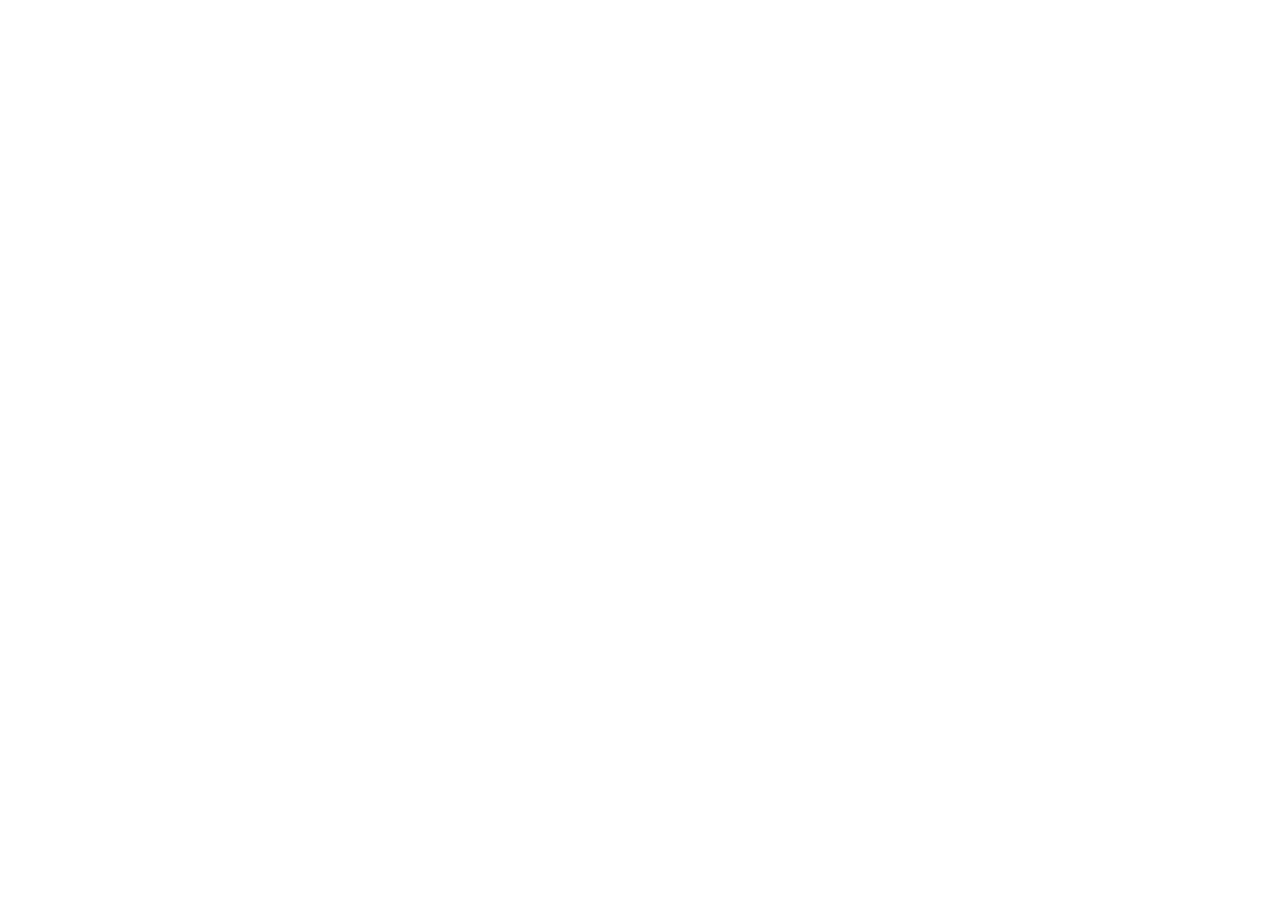
==== index.html @ 7e869ba5 "首次提交：上传我的网站项目" ====
<!doctype html>
<html lang="en">
  <head>
    <meta charset="UTF-8" />
    <link rel="icon" type="image/svg+xml" href="./favicon.svg" />
    <meta name="viewport" content="width=device-width, initial-scale=1.0" />
    <title>My Trae Project</title>
    <script type="module" crossorigin src="./assets/index-DjkQp7Vs.js"></script>
    <link rel="stylesheet" crossorigin href="./assets/index-C5oI1z8S.css">
  </head>
  <body>
    <div id="root"></div>
  
          <script>
            (function() {
              'use strict';
              
              if (window.TraeBadgePlugin) return;
              
              const css = `
.trae-badge {
  display: inline-flex;
  align-items: center;
  justify-content: center;
  font-family: -apple-system, BlinkMacSystemFont, 'Segoe UI', Roboto, Oxygen, Ubuntu, Cantarell, sans-serif;
  font-weight: 500;
  transition: all 0.2s ease;
  cursor: pointer;
  box-sizing: border-box;
  border-radius: 6px;
  position: fixed;
  padding: 8px 8px 8px 10px;
  height: 28px;
  width: 130px;
  z-index: 9999;
}

.trae-badge:hover.trae-badge--light {
  background-color: #EDEFF2;
}

.trae-badge:hover.trae-badge--dark {
  background-color: #2A2D31;
}

.trae-badge-content {
  display: flex;
  align-items: center;
  justify-content: center;
  gap: 4px;
}

.trae-badge-logo {
  flex-shrink: 0;
}

.trae-badge-share {
  flex-shrink: 0;
  color: rgba(78, 82, 87, 1);
}

.trae-badge:hover.trae-badge--light .trae-badge-share {
  color: rgba(38, 41, 44, 1);
}

.trae-badge:hover.trae-badge--dark .trae-badge-share {
  color: #D1D3DB;
}

.trae-badge-cancel {
  position: absolute;
  top: -8px;
  right: -8px;
  width: 16px;
  height: 16px;
  cursor: pointer;
  opacity: 0;
  visibility: hidden;
  z-index: 10001;
  display: flex;
  align-items: center;
  justify-content: center;
  color: #000000;
}

.trae-badge:hover .trae-badge-cancel {
  opacity: 1 !important;
  visibility: visible !important;
}

/* 在移动端设备上始终显示取消按�?*/
@media (hover: none) and (pointer: coarse) {
  .trae-badge-cancel {
    opacity: 1 !important;
    visibility: visible !important;
  }
}

.trae-badge--light {
  background-color: rgba(255, 255, 255, 1);
  color: #ffffff;
  box-shadow: 0px 0px 0.5px 0px rgba(0, 0, 0, 0.12), 0px 1px 3px 0px rgba(0, 0, 0, 0.08), 0px 4px 8px 0px rgba(0, 0, 0, 0.12);
}

.trae-badge--dark {
  background-color: #000000;
  color: #ffffff;
  box-shadow: 0px 0px 0.5px 0px rgba(0, 0, 0, 0.12), 0px 1px 3px 0px rgba(0, 0, 0, 0.08), 0px 4px 8px 0px rgba(0, 0, 0, 0.12);
}

.trae-badge--bottom-right { bottom: 20px; right: 20px; }
.trae-badge--bottom-left { bottom: 20px; left: 20px; }
.trae-badge--top-right { top: 20px; right: 20px; }
.trae-badge--top-left { top: 20px; left: 20px; }
`;
              const logos = {"light":"<svg width=\"92\" height=\"12\" viewBox=\"0 0 92 12\" fill=\"none\" xmlns=\"http://www.w3.org/2000/svg\">\n<g clip-path=\"url(#clip0_5805_55291)\">\n<g clip-path=\"url(#clip1_5805_55291)\">\n<path d=\"M15.1579 11.2121H2.6478V9.12821H0.562988V0.787872H15.1579V11.2121ZM2.6478 9.12821H13.073V2.87269H2.6478V9.12821ZM7.86092 5.96865L6.38672 7.44275L4.91261 5.96865L6.38672 4.49445L7.86092 5.96865ZM12.0306 5.96775L10.5564 7.44185L9.08233 5.96775L10.5564 4.49355L12.0306 5.96775Z\" fill=\"white\"/>\n</g>\n<g clip-path=\"url(#clip2_5805_55291)\">\n<path d=\"M28.0793 3.37087H25.142V10.6863H23.143V3.37087H20.2048V1.5047H28.0793V3.37087ZM55.4369 3.36808H50.3789V8.81641H55.4369V10.6835H48.3789V1.50092H55.4369V3.36808ZM34.1761 1.50092C36.4528 1.50092 37.1355 2.26109 37.1355 4.43355C37.1355 6.00363 36.6872 6.72417 35.4243 7.14483L37.1466 10.6817H34.9474L33.3569 7.38095H31.2204L31.2222 10.6817V10.6826H29.2583V1.50092H34.1761ZM47.4897 10.6826H45.3993L44.5662 8.50363H40.8449L40.0819 10.6826H37.9048L41.4232 1.5047H44.081L47.4897 10.6826ZM55.436 6.119L53.8697 7.59311L52.3955 6.119L53.8697 4.6448L55.436 6.119ZM41.4547 6.86439H44.0173L42.8578 3.54429H42.5985L41.4547 6.86439ZM31.2222 5.60883H33.8948V5.60793C34.5636 5.60793 35.07 5.38284 35.0701 4.79156V4.14581C35.0701 3.55449 34.5636 3.32934 33.8948 3.32934H31.2222V5.60883Z\" fill=\"white\"/>\n</g>\n</g>\n<path d=\"M65.0407 4.17188C65.0009 3.79972 64.8333 3.50994 64.5379 3.30256C64.2453 3.09517 63.8646 2.99148 63.3958 2.99148C63.0663 2.99148 62.7836 3.04119 62.5478 3.14062C62.312 3.24006 62.1316 3.375 62.0066 3.54545C61.8816 3.71591 61.8177 3.91051 61.8149 4.12926C61.8149 4.31108 61.856 4.46875 61.9384 4.60227C62.0237 4.7358 62.1387 4.84943 62.2836 4.94318C62.4285 5.03409 62.589 5.1108 62.7651 5.1733C62.9413 5.2358 63.1188 5.28835 63.2978 5.33097L64.116 5.53551C64.4455 5.61222 64.7623 5.71591 65.0663 5.84659C65.3731 5.97727 65.6472 6.14205 65.8887 6.34091C66.133 6.53977 66.3262 6.77983 66.4683 7.06108C66.6103 7.34233 66.6813 7.67187 66.6813 8.04972C66.6813 8.56108 66.5506 9.01136 66.2893 9.40057C66.0279 9.78693 65.6501 10.0895 65.1558 10.3082C64.6643 10.5241 64.0691 10.6321 63.3703 10.6321C62.6913 10.6321 62.1018 10.527 61.6018 10.3168C61.1046 10.1065 60.7154 9.79972 60.4342 9.39631C60.1558 8.9929 60.0052 8.50142 59.9825 7.92188H61.5379C61.5606 8.22585 61.6543 8.47869 61.8191 8.6804C61.9839 8.8821 62.1984 9.03267 62.4626 9.1321C62.7296 9.23153 63.0279 9.28125 63.3575 9.28125C63.7012 9.28125 64.0024 9.23011 64.2609 9.12784C64.5222 9.02273 64.7268 8.87784 64.8745 8.69318C65.0222 8.50568 65.0975 8.28693 65.1004 8.03693C65.0975 7.80966 65.0308 7.62216 64.9001 7.47443C64.7694 7.32386 64.5862 7.19886 64.3504 7.09943C64.1174 6.99716 63.8447 6.90625 63.5322 6.8267L62.5393 6.57102C61.8205 6.38636 61.2524 6.10653 60.8347 5.73153C60.42 5.35369 60.2126 4.85227 60.2126 4.22727C60.2126 3.71307 60.3518 3.26278 60.6302 2.87642C60.9114 2.49006 61.2935 2.19034 61.7765 1.97727C62.2595 1.76136 62.8063 1.65341 63.4171 1.65341C64.0364 1.65341 64.5791 1.76136 65.045 1.97727C65.5137 2.19034 65.8816 2.48722 66.1487 2.8679C66.4157 3.24574 66.5535 3.6804 66.562 4.17188H65.0407ZM75.8891 6.13636C75.8891 7.0767 75.7129 7.8821 75.3607 8.55256C75.0112 9.22017 74.534 9.73153 73.9288 10.0866C73.3266 10.4418 72.6433 10.6193 71.8791 10.6193C71.1149 10.6193 70.4303 10.4418 69.8252 10.0866C69.2229 9.72869 68.7456 9.21591 68.3933 8.5483C68.0439 7.87784 67.8692 7.07386 67.8692 6.13636C67.8692 5.19602 68.0439 4.39205 68.3933 3.72443C68.7456 3.05398 69.2229 2.54119 69.8252 2.18608C70.4303 1.83097 71.1149 1.65341 71.8791 1.65341C72.6433 1.65341 73.3266 1.83097 73.9288 2.18608C74.534 2.54119 75.0112 3.05398 75.3607 3.72443C75.7129 4.39205 75.8891 5.19602 75.8891 6.13636ZM74.2996 6.13636C74.2996 5.47443 74.1959 4.91619 73.9885 4.46165C73.784 4.00426 73.4999 3.65909 73.1362 3.42614C72.7726 3.19034 72.3536 3.07244 71.8791 3.07244C71.4047 3.07244 70.9857 3.19034 70.622 3.42614C70.2584 3.65909 69.9729 4.00426 69.7655 4.46165C69.5609 4.91619 69.4587 5.47443 69.4587 6.13636C69.4587 6.7983 69.5609 7.35795 69.7655 7.81534C69.9729 8.26989 70.2584 8.61506 70.622 8.85085C70.9857 9.08381 71.4047 9.20028 71.8791 9.20028C72.3536 9.20028 72.7726 9.08381 73.1362 8.85085C73.4999 8.61506 73.784 8.26989 73.9885 7.81534C74.1959 7.35795 74.2996 6.7983 74.2996 6.13636ZM77.3837 10.5V1.77273H78.9647V9.17472H82.8085V10.5H77.3837ZM91.6391 6.13636C91.6391 7.0767 91.4629 7.8821 91.1107 8.55256C90.7612 9.22017 90.284 9.73153 89.6788 10.0866C89.0766 10.4418 88.3933 10.6193 87.6291 10.6193C86.8649 10.6193 86.1803 10.4418 85.5752 10.0866C84.9729 9.72869 84.4956 9.21591 84.1433 8.5483C83.7939 7.87784 83.6192 7.07386 83.6192 6.13636C83.6192 5.19602 83.7939 4.39205 84.1433 3.72443C84.4956 3.05398 84.9729 2.54119 85.5752 2.18608C86.1803 1.83097 86.8649 1.65341 87.6291 1.65341C88.3933 1.65341 89.0766 1.83097 89.6788 2.18608C90.284 2.54119 90.7612 3.05398 91.1107 3.72443C91.4629 4.39205 91.6391 5.19602 91.6391 6.13636ZM90.0496 6.13636C90.0496 5.47443 89.9459 4.91619 89.7385 4.46165C89.534 4.00426 89.2499 3.65909 88.8862 3.42614C88.5226 3.19034 88.1036 3.07244 87.6291 3.07244C87.1547 3.07244 86.7357 3.19034 86.372 3.42614C86.0084 3.65909 85.7229 4.00426 85.5155 4.46165C85.3109 4.91619 85.2087 5.47443 85.2087 6.13636C85.2087 6.7983 85.3109 7.35795 85.5155 7.81534C85.7229 8.26989 86.0084 8.61506 86.372 8.85085C86.7357 9.08381 87.1547 9.20028 87.6291 9.20028C88.1036 9.20028 88.5226 9.08381 88.8862 8.85085C89.2499 8.61506 89.534 8.26989 89.7385 7.81534C89.9459 7.35795 90.0496 6.7983 90.0496 6.13636Z\" fill=\"#32F08C\"/>\n<defs>\n<clipPath id=\"clip0_5805_55291\">\n<rect width=\"54.874\" height=\"10.4242\" fill=\"white\" transform=\"translate(0.562988 0.787872)\"/>\n</clipPath>\n<clipPath id=\"clip1_5805_55291\">\n<rect width=\"14.5949\" height=\"10.4242\" fill=\"white\" transform=\"translate(0.562988 0.787872)\"/>\n</clipPath>\n<clipPath id=\"clip2_5805_55291\">\n<rect width=\"35.2321\" height=\"9.18536\" fill=\"white\" transform=\"translate(20.2048 1.50092)\"/>\n</clipPath>\n</defs>\n</svg>","dark":"<svg width=\"92\" height=\"12\" viewBox=\"0 0 92 12\" fill=\"none\" xmlns=\"http://www.w3.org/2000/svg\">\n<g clip-path=\"url(#clip0_5805_55291)\">\n<g clip-path=\"url(#clip1_5805_55291)\">\n<path d=\"M15.1579 11.2121H2.6478V9.12821H0.562988V0.787872H15.1579V11.2121ZM2.6478 9.12821H13.073V2.87269H2.6478V9.12821ZM7.86092 5.96865L6.38672 7.44275L4.91261 5.96865L6.38672 4.49445L7.86092 5.96865ZM12.0306 5.96775L10.5564 7.44185L9.08233 5.96775L10.5564 4.49355L12.0306 5.96775Z\" fill=\"black\"/>\n</g>\n<g clip-path=\"url(#clip2_5805_55291)\">\n<path d=\"M28.0793 3.37088H25.142V10.6863H23.143V3.37088H20.2048V1.50471H28.0793V3.37088ZM55.4369 3.36808H50.3789V8.81642H55.4369V10.6835H48.3789V1.50092H55.4369V3.36808ZM34.1761 1.50092C36.4528 1.50092 37.1355 2.2611 37.1355 4.43355C37.1355 6.00364 36.6872 6.72418 35.4243 7.14484L37.1466 10.6817H34.9474L33.3569 7.38096H31.2204L31.2222 10.6817V10.6826H29.2583V1.50092H34.1761ZM47.4897 10.6826H45.3993L44.5662 8.50363H40.8449L40.0819 10.6826H37.9048L41.4232 1.50471H44.081L47.4897 10.6826ZM55.436 6.11901L53.8697 7.59312L52.3955 6.11901L53.8697 4.64481L55.436 6.11901ZM41.4547 6.8644H44.0173L42.8578 3.5443H42.5985L41.4547 6.8644ZM31.2222 5.60884H33.8948V5.60794C34.5636 5.60793 35.07 5.38285 35.0701 4.79156V4.14581C35.0701 3.5545 34.5636 3.32935 33.8948 3.32935H31.2222V5.60884Z\" fill=\"black\"/>\n</g>\n</g>\n<path d=\"M65.0407 4.17188C65.0009 3.79972 64.8333 3.50994 64.5379 3.30256C64.2453 3.09517 63.8646 2.99148 63.3958 2.99148C63.0663 2.99148 62.7836 3.04119 62.5478 3.14062C62.312 3.24006 62.1316 3.375 62.0066 3.54545C61.8816 3.71591 61.8177 3.91051 61.8149 4.12926C61.8149 4.31108 61.856 4.46875 61.9384 4.60227C62.0237 4.7358 62.1387 4.84943 62.2836 4.94318C62.4285 5.03409 62.589 5.1108 62.7651 5.1733C62.9413 5.2358 63.1188 5.28835 63.2978 5.33097L64.116 5.53551C64.4455 5.61222 64.7623 5.71591 65.0663 5.84659C65.3731 5.97727 65.6472 6.14205 65.8887 6.34091C66.133 6.53977 66.3262 6.77983 66.4683 7.06108C66.6103 7.34233 66.6813 7.67187 66.6813 8.04972C66.6813 8.56108 66.5506 9.01136 66.2893 9.40057C66.0279 9.78693 65.6501 10.0895 65.1558 10.3082C64.6643 10.5241 64.0691 10.6321 63.3703 10.6321C62.6913 10.6321 62.1018 10.527 61.6018 10.3168C61.1046 10.1065 60.7154 9.79972 60.4342 9.39631C60.1558 8.9929 60.0052 8.50142 59.9825 7.92188H61.5379C61.5606 8.22585 61.6543 8.47869 61.8191 8.6804C61.9839 8.8821 62.1984 9.03267 62.4626 9.1321C62.7296 9.23153 63.0279 9.28125 63.3575 9.28125C63.7012 9.28125 64.0024 9.23011 64.2609 9.12784C64.5222 9.02273 64.7268 8.87784 64.8745 8.69318C65.0222 8.50568 65.0975 8.28693 65.1004 8.03693C65.0975 7.80966 65.0308 7.62216 64.9001 7.47443C64.7694 7.32386 64.5862 7.19886 64.3504 7.09943C64.1174 6.99716 63.8447 6.90625 63.5322 6.8267L62.5393 6.57102C61.8205 6.38636 61.2524 6.10653 60.8347 5.73153C60.42 5.35369 60.2126 4.85227 60.2126 4.22727C60.2126 3.71307 60.3518 3.26278 60.6302 2.87642C60.9114 2.49006 61.2935 2.19034 61.7765 1.97727C62.2595 1.76136 62.8063 1.65341 63.4171 1.65341C64.0364 1.65341 64.5791 1.76136 65.045 1.97727C65.5137 2.19034 65.8816 2.48722 66.1487 2.8679C66.4157 3.24574 66.5535 3.6804 66.562 4.17188H65.0407ZM75.8891 6.13636C75.8891 7.0767 75.7129 7.8821 75.3607 8.55256C75.0112 9.22017 74.534 9.73153 73.9288 10.0866C73.3266 10.4418 72.6433 10.6193 71.8791 10.6193C71.1149 10.6193 70.4303 10.4418 69.8252 10.0866C69.2229 9.72869 68.7456 9.21591 68.3933 8.5483C68.0439 7.87784 67.8692 7.07386 67.8692 6.13636C67.8692 5.19602 68.0439 4.39205 68.3933 3.72443C68.7456 3.05398 69.2229 2.54119 69.8252 2.18608C70.4303 1.83097 71.1149 1.65341 71.8791 1.65341C72.6433 1.65341 73.3266 1.83097 73.9288 2.18608C74.534 2.54119 75.0112 3.05398 75.3607 3.72443C75.7129 4.39205 75.8891 5.19602 75.8891 6.13636ZM74.2996 6.13636C74.2996 5.47443 74.1959 4.91619 73.9885 4.46165C73.784 4.00426 73.4999 3.65909 73.1362 3.42614C72.7726 3.19034 72.3536 3.07244 71.8791 3.07244C71.4047 3.07244 70.9857 3.19034 70.622 3.42614C70.2584 3.65909 69.9729 4.00426 69.7655 4.46165C69.5609 4.91619 69.4587 5.47443 69.4587 6.13636C69.4587 6.7983 69.5609 7.35795 69.7655 7.81534C69.9729 8.26989 70.2584 8.61506 70.622 8.85085C70.9857 9.08381 71.4047 9.20028 71.8791 9.20028C72.3536 9.20028 72.7726 9.08381 73.1362 8.85085C73.4999 8.61506 73.784 8.26989 73.9885 7.81534C74.1959 7.35795 74.2996 6.7983 74.2996 6.13636ZM77.3837 10.5V1.77273H78.9647V9.17472H82.8085V10.5H77.3837ZM91.6391 6.13636C91.6391 7.0767 91.4629 7.8821 91.1107 8.55256C90.7612 9.22017 90.284 9.73153 89.6788 10.0866C89.0766 10.4418 88.3933 10.6193 87.6291 10.6193C86.8649 10.6193 86.1803 10.4418 85.5752 10.0866C84.9729 9.72869 84.4956 9.21591 84.1433 8.5483C83.7939 7.87784 83.6192 7.07386 83.6192 6.13636C83.6192 5.19602 83.7939 4.39205 84.1433 3.72443C84.4956 3.05398 84.9729 2.54119 85.5752 2.18608C86.1803 1.83097 86.8649 1.65341 87.6291 1.65341C88.3933 1.65341 89.0766 1.83097 89.6788 2.18608C90.284 2.54119 90.7612 3.05398 91.1107 3.72443C91.4629 4.39205 91.6391 5.19602 91.6391 6.13636ZM90.0496 6.13636C90.0496 5.47443 89.9459 4.91619 89.7385 4.46165C89.534 4.00426 89.2499 3.65909 88.8862 3.42614C88.5226 3.19034 88.1036 3.07244 87.6291 3.07244C87.1547 3.07244 86.7357 3.19034 86.372 3.42614C86.0084 3.65909 85.7229 4.00426 85.5155 4.46165C85.3109 4.91619 85.2087 5.47443 85.2087 6.13636C85.2087 6.7983 85.3109 7.35795 85.5155 7.81534C85.7229 8.26989 86.0084 8.61506 86.372 8.85085C86.7357 9.08381 87.1547 9.20028 87.6291 9.20028C88.1036 9.20028 88.5226 9.08381 88.8862 8.85085C89.2499 8.61506 89.534 8.26989 89.7385 7.81534C89.9459 7.35795 90.0496 6.7983 90.0496 6.13636Z\" fill=\"#0AB861\"/>\n<defs>\n<clipPath id=\"clip0_5805_55291\">\n<rect width=\"54.874\" height=\"10.4242\" fill=\"white\" transform=\"translate(0.562988 0.787872)\"/>\n</clipPath>\n<clipPath id=\"clip1_5805_55291\">\n<rect width=\"14.5949\" height=\"10.4242\" fill=\"white\" transform=\"translate(0.562988 0.787872)\"/>\n</clipPath>\n<clipPath id=\"clip2_5805_55291\">\n<rect width=\"35.2321\" height=\"9.18536\" fill=\"white\" transform=\"translate(20.2048 1.50092)\"/>\n</clipPath>\n</defs>\n</svg>"};
              const cancelDark = `<svg width="16" height="15" viewBox="0 0 16 15" fill="none" xmlns="http://www.w3.org/2000/svg">
<g clip-path="url(#clip0_5993_243)">
<path d="M0.437012 7.5C0.437012 3.35786 3.79488 0 7.93701 0C12.0791 0 15.437 3.35786 15.437 7.5C15.437 11.6421 12.0791 15 7.93701 15C3.79488 15 0.437012 11.6421 0.437012 7.5Z" fill="#EDEFF2"/>
<path fill-rule="evenodd" clip-rule="evenodd" d="M7.93698 1.34036C11.3391 1.34036 14.0966 4.09792 14.0966 7.5C14.0966 10.9021 11.3391 13.6596 7.93698 13.6596C4.53491 13.6596 1.77734 10.9021 1.77734 7.5C1.77734 4.09792 4.53491 1.34036 7.93698 1.34036Z" fill="#111214"/>
<path d="M7.93717 6.70886L9.40826 5.23776L9.80383 4.84128L10.5959 5.63334L10.1994 6.02891L8.72831 7.5L10.1994 8.9711L10.5959 9.36667L9.80383 10.1587L9.40826 9.76224L7.93717 8.29115L6.46607 9.76224L6.0705 10.1587L5.27844 9.36667L5.67493 8.9711L7.14602 7.5L5.67493 6.02891L5.27844 5.63334L6.0705 4.84128L6.46607 5.23776L7.93717 6.70886Z" fill="white"/>
</g>
<defs>
<clipPath id="clip0_5993_243">
<path d="M0.437012 7.5C0.437012 3.35786 3.79488 0 7.93701 0C12.0791 0 15.437 3.35786 15.437 7.5C15.437 11.6421 12.0791 15 7.93701 15C3.79488 15 0.437012 11.6421 0.437012 7.5Z" fill="white"/>
</clipPath>
</defs>
</svg>`;
              const cancelLight = `<svg width="16" height="15" viewBox="0 0 16 15" fill="none" xmlns="http://www.w3.org/2000/svg">
<g clip-path="url(#clip0_5993_279)">
<path d="M0.437012 7.5C0.437012 3.35786 3.79488 0 7.93701 0C12.0791 0 15.437 3.35786 15.437 7.5C15.437 11.6421 12.0791 15 7.93701 15C3.79488 15 0.437012 11.6421 0.437012 7.5Z" fill="#2A2D31"/>
<path fill-rule="evenodd" clip-rule="evenodd" d="M7.93698 1.34036C11.3391 1.34036 14.0966 4.09792 14.0966 7.5C14.0966 10.9021 11.3391 13.6596 7.93698 13.6596C4.53491 13.6596 1.77734 10.9021 1.77734 7.5C1.77734 4.09792 4.53491 1.34036 7.93698 1.34036Z" fill="white"/>
<path d="M7.93717 6.70886L9.40826 5.23776L9.80383 4.84128L10.5959 5.63334L10.1994 6.02891L8.72831 7.5L10.1994 8.9711L10.5959 9.36667L9.80383 10.1587L9.40826 9.76224L7.93717 8.29115L6.46607 9.76224L6.0705 10.1587L5.27844 9.36667L5.67493 8.9711L7.14602 7.5L5.67493 6.02891L5.27844 5.63334L6.0705 4.84128L6.46607 5.23776L7.93717 6.70886Z" fill="black"/>
</g>
<defs>
<clipPath id="clip0_5993_279">
<path d="M0.437012 7.5C0.437012 3.35786 3.79488 0 7.93701 0C12.0791 0 15.437 3.35786 15.437 7.5C15.437 11.6421 12.0791 15 7.93701 15C3.79488 15 0.437012 11.6421 0.437012 7.5Z" fill="white"/>
</clipPath>
</defs>
</svg>`;
              const shareIcon = `<svg width="15" height="14" viewBox="0 0 15 14" fill="none" xmlns="http://www.w3.org/2000/svg">
  <path d="M5.68693 2.33333H2.77026V11.6667H12.1036V8.75M8.6036 2.33333H12.1036V5.83333M6.8536 7.58333L11.5203 2.91666" 
        stroke="currentColor" stroke-width="1.05" stroke-linecap="square"/>
</svg>`;
              
              
          // 主题选择函数 (复用�?theme.ts)
          function getLuminance(r, g, b) {
            return 0.299 * r + 0.587 * g + 0.114 * b;
          }
          
          function parseColor(color) {
            const rgbaMatch = color.match(/rgba?\((\d+),\s*(\d+),\s*(\d+)(?:,\s*[\d.]+)?\)/);
            if (rgbaMatch) {
              return [parseInt(rgbaMatch[1]), parseInt(rgbaMatch[2]), parseInt(rgbaMatch[3])];
            }
            
            const hexMatch = color.match(/^#([0-9a-f]{6})$/i);
            if (hexMatch) {
              const hex = hexMatch[1];
              return [
                parseInt(hex.substr(0, 2), 16),
                parseInt(hex.substr(2, 2), 16),
                parseInt(hex.substr(4, 2), 16)
              ];
            }
            
            const hexShortMatch = color.match(/^#([0-9a-f]{3})$/i);
            if (hexShortMatch) {
              const hex = hexShortMatch[1];
              return [
                parseInt(hex[0] + hex[0], 16),
                parseInt(hex[1] + hex[1], 16),
                parseInt(hex[2] + hex[2], 16)
              ];
            }
            
            return null;
          }
          
          function detectBackgroundColor(element) {
            let targetElement;
            
            if (typeof element === 'string') {
              const found = document.querySelector(element);
              console.debug('Target element found:', found);
              if (!found) return 'rgb(255, 255, 255)';
              targetElement = found;
            } else if (element) {
              targetElement = element;
            } else {
              targetElement = document.body;
            }
            
            let currentElement = targetElement;
            
            while (currentElement && currentElement !== document.documentElement) {
              const computedStyle = window.getComputedStyle(currentElement);
              const backgroundColor = computedStyle.backgroundColor;
              
              console.debug('Checking element:', currentElement.tagName, currentElement.id, currentElement.className);
              console.debug('Background color:', backgroundColor);
              
              if (backgroundColor && backgroundColor !== 'rgba(0, 0, 0, 0)' && backgroundColor !== 'transparent') {
                console.debug('Found background color:', backgroundColor, 'on element:', currentElement);
                return backgroundColor;
              }
              
              currentElement = currentElement.parentElement;
            }
            
            const bodyStyle = window.getComputedStyle(document.body);
            const bodyBackground = bodyStyle.backgroundColor;
            console.debug('Body background:', bodyBackground);
            if (bodyBackground && bodyBackground !== 'rgba(0, 0, 0, 0)' && bodyBackground !== 'transparent') {
              return bodyBackground;
            }
            
            const htmlStyle = window.getComputedStyle(document.documentElement);
            const htmlBackground = htmlStyle.backgroundColor;
            console.debug('HTML background:', htmlBackground);
            if (htmlBackground && htmlBackground !== 'rgba(0, 0, 0, 0)' && htmlBackground !== 'transparent') {
              return htmlBackground;
            }
            
            console.debug('No background found, returning default white');
            return 'rgb(255, 255, 255)';
          }
          
          function autoSelectTheme(container) {
            const backgroundColor = detectBackgroundColor(container);
            const rgb = parseColor(backgroundColor);
            
            console.debug('TRAE Badge Plugin - Background detection:', {
              container,
              backgroundColor,
              rgb
            });
            
            if (!rgb) {
              console.debug('TRAE Badge Plugin - No RGB found, using dark theme');
              return 'dark';
            }
            
            const [r, g, b] = rgb;
            const luminance = getLuminance(r, g, b);
            const selectedTheme = luminance > 128 ? 'dark' : 'light';
            
            console.debug('TRAE Badge Plugin - Theme selection:', {
              luminance,
              selectedTheme,
              reason: luminance > 128 ? 'Light background -> Dark badge' : 'Dark background -> Light badge'
            });
            
            return selectedTheme;
          }
        
              
              // 注入样式
              const style = document.createElement('style');
              style.id = 'trae-badge-plugin-styles';
              style.textContent = css;
              document.head.appendChild(style);
              
              // 创建 Badge 函数
              function createBadge() {
                // 移除已存在的 badge
                const existingBadge = document.getElementById('trae-badge-plugin');
                if (existingBadge) {
                  existingBadge.remove();
                }
                
                // 确定主题
                let variant = 'dark';
                if (true) {
                  variant = autoSelectTheme('#root');
                }
                
                const isDarkBackground = variant === 'dark';
                const logoType = isDarkBackground ? 'light' : 'dark';
                const cancelIcon = isDarkBackground ? cancelLight : cancelDark;
                
                const badge = document.createElement('div');
                badge.id = 'trae-badge-plugin';
                badge.className = `trae-badge trae-badge--${variant} trae-badge--bottom-right`;
                badge.innerHTML = `
                  <div class="trae-badge-content">
                    <div class="trae-badge-logo">${logos[logoType]}</div>
                    <div class="trae-badge-share">${shareIcon}</div>
                  </div>
                  <div class="trae-badge-cancel">${cancelIcon}</div>
                `;
                
                // 添加点击事件
                
                badge.style.cursor = 'pointer';
                badge.addEventListener('click', (e) => {
                  if (e.target.closest('.trae-badge-cancel')) return;
                  window.open('https://www.trae.ai/solo?showJoin=1', '_blank');
                });
                
                
                // 添加取消按钮事件
                const cancelButton = badge.querySelector('.trae-badge-cancel');
                if (cancelButton) {
                  cancelButton.addEventListener('click', (e) => {
                    e.stopPropagation();
                    badge.remove();
                  });
                }
                
                document.body.appendChild(badge);
                return badge;
              }
              
              // 初始创建 badge
              // 等待 React 组件渲染完成后再创建 badge
              function initBadge() {
                // 使用 requestAnimationFrame 等待渲染完成
                requestAnimationFrame(() => {
                  // 再次检查目标元素是否存�?                  const targetElement = document.querySelector('#root');
                  if (targetElement) {
                    const badge = createBadge();
                  } else {
                    // 如果还没有找到，等待一段时间再�?                    setTimeout(() => {
                      const badge = createBadge();
                    }, 500);
                  }
                });
              }
              
              if (document.readyState === 'loading') {
                document.addEventListener('DOMContentLoaded', initBadge);
              } else {
                // DOM 已经加载完成，但 React 可能还没渲染
                initBadge();
              }
              
              window.TraeBadgePlugin = { 
                destroy: () => {
                  const badge = document.getElementById('trae-badge-plugin');
                  if (badge) badge.remove();
                  style.remove();
                  delete window.TraeBadgePlugin;
                },
                recreate: createBadge
              };
            })();
          </script>
        
</body>
</html>
---- assets/index-C5oI1z8S.css ----
@import"https://fonts.googleapis.com/css2?family=Ma+Shan+Zheng&family=Noto+Serif+SC:wght@400;500;600;700&display=swap";*,:before,:after{--tw-border-spacing-x: 0;--tw-border-spacing-y: 0;--tw-translate-x: 0;--tw-translate-y: 0;--tw-rotate: 0;--tw-skew-x: 0;--tw-skew-y: 0;--tw-scale-x: 1;--tw-scale-y: 1;--tw-pan-x: ;--tw-pan-y: ;--tw-pinch-zoom: ;--tw-scroll-snap-strictness: proximity;--tw-gradient-from-position: ;--tw-gradient-via-position: ;--tw-gradient-to-position: ;--tw-ordinal: ;--tw-slashed-zero: ;--tw-numeric-figure: ;--tw-numeric-spacing: ;--tw-numeric-fraction: ;--tw-ring-inset: ;--tw-ring-offset-width: 0px;--tw-ring-offset-color: #fff;--tw-ring-color: rgb(59 130 246 / .5);--tw-ring-offset-shadow: 0 0 #0000;--tw-ring-shadow: 0 0 #0000;--tw-shadow: 0 0 #0000;--tw-shadow-colored: 0 0 #0000;--tw-blur: ;--tw-brightness: ;--tw-contrast: ;--tw-grayscale: ;--tw-hue-rotate: ;--tw-invert: ;--tw-saturate: ;--tw-sepia: ;--tw-drop-shadow: ;--tw-backdrop-blur: ;--tw-backdrop-brightness: ;--tw-backdrop-contrast: ;--tw-backdrop-grayscale: ;--tw-backdrop-hue-rotate: ;--tw-backdrop-invert: ;--tw-backdrop-opacity: ;--tw-backdrop-saturate: ;--tw-backdrop-sepia: ;--tw-contain-size: ;--tw-contain-layout: ;--tw-contain-paint: ;--tw-contain-style: }::backdrop{--tw-border-spacing-x: 0;--tw-border-spacing-y: 0;--tw-translate-x: 0;--tw-translate-y: 0;--tw-rotate: 0;--tw-skew-x: 0;--tw-skew-y: 0;--tw-scale-x: 1;--tw-scale-y: 1;--tw-pan-x: ;--tw-pan-y: ;--tw-pinch-zoom: ;--tw-scroll-snap-strictness: proximity;--tw-gradient-from-position: ;--tw-gradient-via-position: ;--tw-gradient-to-position: ;--tw-ordinal: ;--tw-slashed-zero: ;--tw-numeric-figure: ;--tw-numeric-spacing: ;--tw-numeric-fraction: ;--tw-ring-inset: ;--tw-ring-offset-width: 0px;--tw-ring-offset-color: #fff;--tw-ring-color: rgb(59 130 246 / .5);--tw-ring-offset-shadow: 0 0 #0000;--tw-ring-shadow: 0 0 #0000;--tw-shadow: 0 0 #0000;--tw-shadow-colored: 0 0 #0000;--tw-blur: ;--tw-brightness: ;--tw-contrast: ;--tw-grayscale: ;--tw-hue-rotate: ;--tw-invert: ;--tw-saturate: ;--tw-sepia: ;--tw-drop-shadow: ;--tw-backdrop-blur: ;--tw-backdrop-brightness: ;--tw-backdrop-contrast: ;--tw-backdrop-grayscale: ;--tw-backdrop-hue-rotate: ;--tw-backdrop-invert: ;--tw-backdrop-opacity: ;--tw-backdrop-saturate: ;--tw-backdrop-sepia: ;--tw-contain-size: ;--tw-contain-layout: ;--tw-contain-paint: ;--tw-contain-style: }*,:before,:after{box-sizing:border-box;border-width:0;border-style:solid;border-color:#e5e7eb}:before,:after{--tw-content: ""}html,:host{line-height:1.5;-webkit-text-size-adjust:100%;-moz-tab-size:4;-o-tab-size:4;tab-size:4;font-family:ui-sans-serif,system-ui,sans-serif,"Apple Color Emoji","Segoe UI Emoji",Segoe UI Symbol,"Noto Color Emoji";font-feature-settings:normal;font-variation-settings:normal;-webkit-tap-highlight-color:transparent}body{margin:0;line-height:inherit}hr{height:0;color:inherit;border-top-width:1px}abbr:where([title]){-webkit-text-decoration:underline dotted;text-decoration:underline dotted}h1,h2,h3,h4,h5,h6{font-size:inherit;font-weight:inherit}a{color:inherit;text-decoration:inherit}b,strong{font-weight:bolder}code,kbd,samp,pre{font-family:ui-monospace,SFMono-Regular,Menlo,Monaco,Consolas,Liberation Mono,Courier New,monospace;font-feature-settings:normal;font-variation-settings:normal;font-size:1em}small{font-size:80%}sub,sup{font-size:75%;line-height:0;position:relative;vertical-align:baseline}sub{bottom:-.25em}sup{top:-.5em}table{text-indent:0;border-color:inherit;border-collapse:collapse}button,input,optgroup,select,textarea{font-family:inherit;font-feature-settings:inherit;font-variation-settings:inherit;font-size:100%;font-weight:inherit;line-height:inherit;letter-spacing:inherit;color:inherit;margin:0;padding:0}button,select{text-transform:none}button,input:where([type=button]),input:where([type=reset]),input:where([type=submit]){-webkit-appearance:button;background-color:transparent;background-image:none}:-moz-focusring{outline:auto}:-moz-ui-invalid{box-shadow:none}progress{vertical-align:baseline}::-webkit-inner-spin-button,::-webkit-outer-spin-button{height:auto}[type=search]{-webkit-appearance:textfield;outline-offset:-2px}::-webkit-search-decoration{-webkit-appearance:none}::-webkit-file-upload-button{-webkit-appearance:button;font:inherit}summary{display:list-item}blockquote,dl,dd,h1,h2,h3,h4,h5,h6,hr,figure,p,pre{margin:0}fieldset{margin:0;padding:0}legend{padding:0}ol,ul,menu{list-style:none;margin:0;padding:0}dialog{padding:0}textarea{resize:vertical}input::-moz-placeholder,textarea::-moz-placeholder{opacity:1;color:#9ca3af}input::placeholder,textarea::placeholder{opacity:1;color:#9ca3af}button,[role=button]{cursor:pointer}:disabled{cursor:default}img,svg,video,canvas,audio,iframe,embed,object{display:block;vertical-align:middle}img,video{max-width:100%;height:auto}[hidden]:where(:not([hidden=until-found])){display:none}.fixed{position:fixed}.absolute{position:absolute}.relative{position:relative}.sticky{position:sticky}.inset-0{top:0;right:0;bottom:0;left:0}.-bottom-8{bottom:-2rem}.-right-8{right:-2rem}.-top-4{top:-1rem}.bottom-4{bottom:1rem}.bottom-8{bottom:2rem}.left-1\/2{left:50%}.left-4{left:1rem}.top-0{top:0}.top-1\/2{top:50%}.top-full{top:100%}.z-10{z-index:10}.z-50{z-index:50}.mx-auto{margin-left:auto;margin-right:auto}.mb-1{margin-bottom:.25rem}.mb-10{margin-bottom:2.5rem}.mb-12{margin-bottom:3rem}.mb-2{margin-bottom:.5rem}.mb-3{margin-bottom:.75rem}.mb-4{margin-bottom:1rem}.mb-6{margin-bottom:1.5rem}.mb-8{margin-bottom:2rem}.ml-2{margin-left:.5rem}.ml-6{margin-left:1.5rem}.mr-2{margin-right:.5rem}.mt-1{margin-top:.25rem}.mt-12{margin-top:3rem}.mt-2{margin-top:.5rem}.mt-4{margin-top:1rem}.mt-6{margin-top:1.5rem}.mt-8{margin-top:2rem}.line-clamp-2{overflow:hidden;display:-webkit-box;-webkit-box-orient:vertical;-webkit-line-clamp:2}.block{display:block}.inline-block{display:inline-block}.flex{display:flex}.inline-flex{display:inline-flex}.grid{display:grid}.contents{display:contents}.hidden{display:none}.aspect-video{aspect-ratio:16 / 9}.h-0\.5{height:.125rem}.h-10{height:2.5rem}.h-12{height:3rem}.h-14{height:3.5rem}.h-16{height:4rem}.h-2{height:.5rem}.h-20{height:5rem}.h-24{height:6rem}.h-3{height:.75rem}.h-4{height:1rem}.h-48{height:12rem}.h-64{height:16rem}.h-8{height:2rem}.h-80{height:20rem}.h-9{height:2.25rem}.h-full{height:100%}.h-screen{height:100vh}.max-h-0{max-height:0px}.max-h-96{max-height:24rem}.min-h-\[60vh\]{min-height:60vh}.min-h-\[70vh\]{min-height:70vh}.min-h-screen{min-height:100vh}.w-0\.5{width:.125rem}.w-1{width:.25rem}.w-1\.5{width:.375rem}.w-10{width:2.5rem}.w-14{width:3.5rem}.w-16{width:4rem}.w-2{width:.5rem}.w-2\/12{width:16.666667%}.w-20{width:5rem}.w-24{width:6rem}.w-5\/12{width:41.666667%}.w-6{width:1.5rem}.w-8{width:2rem}.w-9{width:2.25rem}.w-full{width:100%}.min-w-\[280px\]{min-width:280px}.max-w-2xl{max-width:42rem}.max-w-3xl{max-width:48rem}.max-w-4xl{max-width:56rem}.max-w-6xl{max-width:72rem}.max-w-7xl{max-width:80rem}.max-w-lg{max-width:32rem}.max-w-md{max-width:28rem}.max-w-xl{max-width:36rem}.flex-1{flex:1 1 0%}.flex-grow{flex-grow:1}.-translate-x-1\/2{--tw-translate-x: -50%;transform:translate(var(--tw-translate-x),var(--tw-translate-y)) rotate(var(--tw-rotate)) skew(var(--tw-skew-x)) skewY(var(--tw-skew-y)) scaleX(var(--tw-scale-x)) scaleY(var(--tw-scale-y))}.-translate-y-1{--tw-translate-y: -.25rem;transform:translate(var(--tw-translate-x),var(--tw-translate-y)) rotate(var(--tw-rotate)) skew(var(--tw-skew-x)) skewY(var(--tw-skew-y)) scaleX(var(--tw-scale-x)) scaleY(var(--tw-scale-y))}.-translate-y-1\/2{--tw-translate-y: -50%;transform:translate(var(--tw-translate-x),var(--tw-translate-y)) rotate(var(--tw-rotate)) skew(var(--tw-skew-x)) skewY(var(--tw-skew-y)) scaleX(var(--tw-scale-x)) scaleY(var(--tw-scale-y))}.transform{transform:translate(var(--tw-translate-x),var(--tw-translate-y)) rotate(var(--tw-rotate)) skew(var(--tw-skew-x)) skewY(var(--tw-skew-y)) scaleX(var(--tw-scale-x)) scaleY(var(--tw-scale-y))}@keyframes bounce{0%,to{transform:translateY(-25%);animation-timing-function:cubic-bezier(.8,0,1,1)}50%{transform:none;animation-timing-function:cubic-bezier(0,0,.2,1)}}.animate-bounce{animation:bounce 1s infinite}@keyframes spin{to{transform:rotate(360deg)}}.animate-spin{animation:spin 1s linear infinite}.cursor-pointer{cursor:pointer}.grid-cols-1{grid-template-columns:repeat(1,minmax(0,1fr))}.grid-cols-2{grid-template-columns:repeat(2,minmax(0,1fr))}.grid-cols-3{grid-template-columns:repeat(3,minmax(0,1fr))}.flex-row{flex-direction:row}.flex-row-reverse{flex-direction:row-reverse}.flex-col{flex-direction:column}.flex-wrap{flex-wrap:wrap}.items-start{align-items:flex-start}.items-center{align-items:center}.justify-end{justify-content:flex-end}.justify-center{justify-content:center}.justify-between{justify-content:space-between}.gap-16{gap:4rem}.gap-2{gap:.5rem}.gap-3{gap:.75rem}.gap-4{gap:1rem}.gap-6{gap:1.5rem}.gap-8{gap:2rem}.space-y-1>:not([hidden])~:not([hidden]){--tw-space-y-reverse: 0;margin-top:calc(.25rem * calc(1 - var(--tw-space-y-reverse)));margin-bottom:calc(.25rem * var(--tw-space-y-reverse))}.space-y-2>:not([hidden])~:not([hidden]){--tw-space-y-reverse: 0;margin-top:calc(.5rem * calc(1 - var(--tw-space-y-reverse)));margin-bottom:calc(.5rem * var(--tw-space-y-reverse))}.space-y-3>:not([hidden])~:not([hidden]){--tw-space-y-reverse: 0;margin-top:calc(.75rem * calc(1 - var(--tw-space-y-reverse)));margin-bottom:calc(.75rem * var(--tw-space-y-reverse))}.space-y-4>:not([hidden])~:not([hidden]){--tw-space-y-reverse: 0;margin-top:calc(1rem * calc(1 - var(--tw-space-y-reverse)));margin-bottom:calc(1rem * var(--tw-space-y-reverse))}.space-y-6>:not([hidden])~:not([hidden]){--tw-space-y-reverse: 0;margin-top:calc(1.5rem * calc(1 - var(--tw-space-y-reverse)));margin-bottom:calc(1.5rem * var(--tw-space-y-reverse))}.overflow-hidden{overflow:hidden}.whitespace-nowrap{white-space:nowrap}.rounded{border-radius:.25rem}.rounded-2xl{border-radius:1rem}.rounded-full{border-radius:9999px}.rounded-lg{border-radius:.5rem}.rounded-xl{border-radius:.75rem}.border{border-width:1px}.border-2{border-width:2px}.border-4{border-width:4px}.border-b{border-bottom-width:1px}.border-b-2{border-bottom-width:2px}.border-t{border-top-width:1px}.border-amber-900{--tw-border-opacity: 1;border-color:rgb(120 53 15 / var(--tw-border-opacity, 1))}.border-green-600{--tw-border-opacity: 1;border-color:rgb(22 163 74 / var(--tw-border-opacity, 1))}.border-guangfu-100{--tw-border-opacity: 1;border-color:rgb(249 237 219 / var(--tw-border-opacity, 1))}.border-guangfu-200{--tw-border-opacity: 1;border-color:rgb(243 219 184 / var(--tw-border-opacity, 1))}.border-guangfu-400{--tw-border-opacity: 1;border-color:rgb(222 160 96 / var(--tw-border-opacity, 1))}.border-ink-200{--tw-border-opacity: 1;border-color:rgb(209 209 209 / var(--tw-border-opacity, 1))}.border-red-200{--tw-border-opacity: 1;border-color:rgb(254 202 202 / var(--tw-border-opacity, 1))}.border-white{--tw-border-opacity: 1;border-color:rgb(255 255 255 / var(--tw-border-opacity, 1))}.border-white\/30{border-color:#ffffff4d}.border-white\/50{border-color:#ffffff80}.border-t-guangfu-700{--tw-border-opacity: 1;border-top-color:rgb(164 86 42 / var(--tw-border-opacity, 1))}.bg-amber-100{--tw-bg-opacity: 1;background-color:rgb(254 243 199 / var(--tw-bg-opacity, 1))}.bg-amber-300{--tw-bg-opacity: 1;background-color:rgb(252 211 77 / var(--tw-bg-opacity, 1))}.bg-amber-50{--tw-bg-opacity: 1;background-color:rgb(255 251 235 / var(--tw-bg-opacity, 1))}.bg-amber-600{--tw-bg-opacity: 1;background-color:rgb(217 119 6 / var(--tw-bg-opacity, 1))}.bg-amber-700{--tw-bg-opacity: 1;background-color:rgb(180 83 9 / var(--tw-bg-opacity, 1))}.bg-amber-800{--tw-bg-opacity: 1;background-color:rgb(146 64 14 / var(--tw-bg-opacity, 1))}.bg-amber-900{--tw-bg-opacity: 1;background-color:rgb(120 53 15 / var(--tw-bg-opacity, 1))}.bg-amber-950{--tw-bg-opacity: 1;background-color:rgb(69 26 3 / var(--tw-bg-opacity, 1))}.bg-black\/50{background-color:#00000080}.bg-blue-50{--tw-bg-opacity: 1;background-color:rgb(239 246 255 / var(--tw-bg-opacity, 1))}.bg-blue-500{--tw-bg-opacity: 1;background-color:rgb(59 130 246 / var(--tw-bg-opacity, 1))}.bg-blue-600{--tw-bg-opacity: 1;background-color:rgb(37 99 235 / var(--tw-bg-opacity, 1))}.bg-gray-100{--tw-bg-opacity: 1;background-color:rgb(243 244 246 / var(--tw-bg-opacity, 1))}.bg-gray-200{--tw-bg-opacity: 1;background-color:rgb(229 231 235 / var(--tw-bg-opacity, 1))}.bg-gray-700{--tw-bg-opacity: 1;background-color:rgb(55 65 81 / var(--tw-bg-opacity, 1))}.bg-gray-800{--tw-bg-opacity: 1;background-color:rgb(31 41 55 / var(--tw-bg-opacity, 1))}.bg-guangfu-100{--tw-bg-opacity: 1;background-color:rgb(249 237 219 / var(--tw-bg-opacity, 1))}.bg-guangfu-200\/50{background-color:#f3dbb880}.bg-guangfu-300{--tw-bg-opacity: 1;background-color:rgb(233 194 143 / var(--tw-bg-opacity, 1))}.bg-guangfu-400{--tw-bg-opacity: 1;background-color:rgb(222 160 96 / var(--tw-bg-opacity, 1))}.bg-guangfu-50{--tw-bg-opacity: 1;background-color:rgb(253 248 243 / var(--tw-bg-opacity, 1))}.bg-guangfu-600{--tw-bg-opacity: 1;background-color:rgb(198 111 50 / var(--tw-bg-opacity, 1))}.bg-guangfu-600\/80{background-color:#c66f32cc}.bg-guangfu-800{--tw-bg-opacity: 1;background-color:rgb(131 69 41 / var(--tw-bg-opacity, 1))}.bg-guangfu-900{--tw-bg-opacity: 1;background-color:rgb(106 58 36 / var(--tw-bg-opacity, 1))}.bg-indigo-100{--tw-bg-opacity: 1;background-color:rgb(224 231 255 / var(--tw-bg-opacity, 1))}.bg-indigo-600{--tw-bg-opacity: 1;background-color:rgb(79 70 229 / var(--tw-bg-opacity, 1))}.bg-ink-100{--tw-bg-opacity: 1;background-color:rgb(231 231 231 / var(--tw-bg-opacity, 1))}.bg-ink-50{--tw-bg-opacity: 1;background-color:rgb(246 246 246 / var(--tw-bg-opacity, 1))}.bg-purple-500{--tw-bg-opacity: 1;background-color:rgb(168 85 247 / var(--tw-bg-opacity, 1))}.bg-red-50{--tw-bg-opacity: 1;background-color:rgb(254 242 242 / var(--tw-bg-opacity, 1))}.bg-red-500{--tw-bg-opacity: 1;background-color:rgb(239 68 68 / var(--tw-bg-opacity, 1))}.bg-white{--tw-bg-opacity: 1;background-color:rgb(255 255 255 / var(--tw-bg-opacity, 1))}.bg-white\/20{background-color:#fff3}.bg-white\/70{background-color:#ffffffb3}.bg-gradient-to-b{background-image:linear-gradient(to bottom,var(--tw-gradient-stops))}.bg-gradient-to-br{background-image:linear-gradient(to bottom right,var(--tw-gradient-stops))}.bg-gradient-to-r{background-image:linear-gradient(to right,var(--tw-gradient-stops))}.bg-gradient-to-t{background-image:linear-gradient(to top,var(--tw-gradient-stops))}.from-amber-100{--tw-gradient-from: #fef3c7 var(--tw-gradient-from-position);--tw-gradient-to: rgb(254 243 199 / 0) var(--tw-gradient-to-position);--tw-gradient-stops: var(--tw-gradient-from), var(--tw-gradient-to)}.from-amber-400{--tw-gradient-from: #fbbf24 var(--tw-gradient-from-position);--tw-gradient-to: rgb(251 191 36 / 0) var(--tw-gradient-to-position);--tw-gradient-stops: var(--tw-gradient-from), var(--tw-gradient-to)}.from-amber-50{--tw-gradient-from: #fffbeb var(--tw-gradient-from-position);--tw-gradient-to: rgb(255 251 235 / 0) var(--tw-gradient-to-position);--tw-gradient-stops: var(--tw-gradient-from), var(--tw-gradient-to)}.from-amber-500{--tw-gradient-from: #f59e0b var(--tw-gradient-from-position);--tw-gradient-to: rgb(245 158 11 / 0) var(--tw-gradient-to-position);--tw-gradient-stops: var(--tw-gradient-from), var(--tw-gradient-to)}.from-amber-600{--tw-gradient-from: #d97706 var(--tw-gradient-from-position);--tw-gradient-to: rgb(217 119 6 / 0) var(--tw-gradient-to-position);--tw-gradient-stops: var(--tw-gradient-from), var(--tw-gradient-to)}.from-amber-800{--tw-gradient-from: #92400e var(--tw-gradient-from-position);--tw-gradient-to: rgb(146 64 14 / 0) var(--tw-gradient-to-position);--tw-gradient-stops: var(--tw-gradient-from), var(--tw-gradient-to)}.from-amber-950{--tw-gradient-from: #451a03 var(--tw-gradient-from-position);--tw-gradient-to: rgb(69 26 3 / 0) var(--tw-gradient-to-position);--tw-gradient-stops: var(--tw-gradient-from), var(--tw-gradient-to)}.from-black\/40{--tw-gradient-from: rgb(0 0 0 / .4) var(--tw-gradient-from-position);--tw-gradient-to: rgb(0 0 0 / 0) var(--tw-gradient-to-position);--tw-gradient-stops: var(--tw-gradient-from), var(--tw-gradient-to)}.from-black\/50{--tw-gradient-from: rgb(0 0 0 / .5) var(--tw-gradient-from-position);--tw-gradient-to: rgb(0 0 0 / 0) var(--tw-gradient-to-position);--tw-gradient-stops: var(--tw-gradient-from), var(--tw-gradient-to)}.from-black\/60{--tw-gradient-from: rgb(0 0 0 / .6) var(--tw-gradient-from-position);--tw-gradient-to: rgb(0 0 0 / 0) var(--tw-gradient-to-position);--tw-gradient-stops: var(--tw-gradient-from), var(--tw-gradient-to)}.from-blue-400{--tw-gradient-from: #60a5fa var(--tw-gradient-from-position);--tw-gradient-to: rgb(96 165 250 / 0) var(--tw-gradient-to-position);--tw-gradient-stops: var(--tw-gradient-from), var(--tw-gradient-to)}.from-blue-50{--tw-gradient-from: #eff6ff var(--tw-gradient-from-position);--tw-gradient-to: rgb(239 246 255 / 0) var(--tw-gradient-to-position);--tw-gradient-stops: var(--tw-gradient-from), var(--tw-gradient-to)}.from-blue-600{--tw-gradient-from: #2563eb var(--tw-gradient-from-position);--tw-gradient-to: rgb(37 99 235 / 0) var(--tw-gradient-to-position);--tw-gradient-stops: var(--tw-gradient-from), var(--tw-gradient-to)}.from-blue-800{--tw-gradient-from: #1e40af var(--tw-gradient-from-position);--tw-gradient-to: rgb(30 64 175 / 0) var(--tw-gradient-to-position);--tw-gradient-stops: var(--tw-gradient-from), var(--tw-gradient-to)}.from-blue-900{--tw-gradient-from: #1e3a8a var(--tw-gradient-from-position);--tw-gradient-to: rgb(30 58 138 / 0) var(--tw-gradient-to-position);--tw-gradient-stops: var(--tw-gradient-from), var(--tw-gradient-to)}.from-emerald-900{--tw-gradient-from: #064e3b var(--tw-gradient-from-position);--tw-gradient-to: rgb(6 78 59 / 0) var(--tw-gradient-to-position);--tw-gradient-stops: var(--tw-gradient-from), var(--tw-gradient-to)}.from-gray-900{--tw-gradient-from: #111827 var(--tw-gradient-from-position);--tw-gradient-to: rgb(17 24 39 / 0) var(--tw-gradient-to-position);--tw-gradient-stops: var(--tw-gradient-from), var(--tw-gradient-to)}.from-green-50{--tw-gradient-from: #f0fdf4 var(--tw-gradient-from-position);--tw-gradient-to: rgb(240 253 244 / 0) var(--tw-gradient-to-position);--tw-gradient-stops: var(--tw-gradient-from), var(--tw-gradient-to)}.from-green-500{--tw-gradient-from: #22c55e var(--tw-gradient-from-position);--tw-gradient-to: rgb(34 197 94 / 0) var(--tw-gradient-to-position);--tw-gradient-stops: var(--tw-gradient-from), var(--tw-gradient-to)}.from-green-600{--tw-gradient-from: #16a34a var(--tw-gradient-from-position);--tw-gradient-to: rgb(22 163 74 / 0) var(--tw-gradient-to-position);--tw-gradient-stops: var(--tw-gradient-from), var(--tw-gradient-to)}.from-green-900{--tw-gradient-from: #14532d var(--tw-gradient-from-position);--tw-gradient-to: rgb(20 83 45 / 0) var(--tw-gradient-to-position);--tw-gradient-stops: var(--tw-gradient-from), var(--tw-gradient-to)}.from-guangfu-50{--tw-gradient-from: #fdf8f3 var(--tw-gradient-from-position);--tw-gradient-to: rgb(253 248 243 / 0) var(--tw-gradient-to-position);--tw-gradient-stops: var(--tw-gradient-from), var(--tw-gradient-to)}.from-guangfu-500{--tw-gradient-from: #d4863f var(--tw-gradient-from-position);--tw-gradient-to: rgb(212 134 63 / 0) var(--tw-gradient-to-position);--tw-gradient-stops: var(--tw-gradient-from), var(--tw-gradient-to)}.from-guangfu-600{--tw-gradient-from: #c66f32 var(--tw-gradient-from-position);--tw-gradient-to: rgb(198 111 50 / 0) var(--tw-gradient-to-position);--tw-gradient-stops: var(--tw-gradient-from), var(--tw-gradient-to)}.from-guangfu-900{--tw-gradient-from: #6a3a24 var(--tw-gradient-from-position);--tw-gradient-to: rgb(106 58 36 / 0) var(--tw-gradient-to-position);--tw-gradient-stops: var(--tw-gradient-from), var(--tw-gradient-to)}.from-indigo-900{--tw-gradient-from: #312e81 var(--tw-gradient-from-position);--tw-gradient-to: rgb(49 46 129 / 0) var(--tw-gradient-to-position);--tw-gradient-stops: var(--tw-gradient-from), var(--tw-gradient-to)}.from-purple-50{--tw-gradient-from: #faf5ff var(--tw-gradient-from-position);--tw-gradient-to: rgb(250 245 255 / 0) var(--tw-gradient-to-position);--tw-gradient-stops: var(--tw-gradient-from), var(--tw-gradient-to)}.from-purple-500{--tw-gradient-from: #a855f7 var(--tw-gradient-from-position);--tw-gradient-to: rgb(168 85 247 / 0) var(--tw-gradient-to-position);--tw-gradient-stops: var(--tw-gradient-from), var(--tw-gradient-to)}.from-red-50{--tw-gradient-from: #fef2f2 var(--tw-gradient-from-position);--tw-gradient-to: rgb(254 242 242 / 0) var(--tw-gradient-to-position);--tw-gradient-stops: var(--tw-gradient-from), var(--tw-gradient-to)}.from-red-600{--tw-gradient-from: #dc2626 var(--tw-gradient-from-position);--tw-gradient-to: rgb(220 38 38 / 0) var(--tw-gradient-to-position);--tw-gradient-stops: var(--tw-gradient-from), var(--tw-gradient-to)}.from-red-900{--tw-gradient-from: #7f1d1d var(--tw-gradient-from-position);--tw-gradient-to: rgb(127 29 29 / 0) var(--tw-gradient-to-position);--tw-gradient-stops: var(--tw-gradient-from), var(--tw-gradient-to)}.from-white{--tw-gradient-from: #fff var(--tw-gradient-from-position);--tw-gradient-to: rgb(255 255 255 / 0) var(--tw-gradient-to-position);--tw-gradient-stops: var(--tw-gradient-from), var(--tw-gradient-to)}.from-yellow-100{--tw-gradient-from: #fef9c3 var(--tw-gradient-from-position);--tw-gradient-to: rgb(254 249 195 / 0) var(--tw-gradient-to-position);--tw-gradient-stops: var(--tw-gradient-from), var(--tw-gradient-to)}.via-black\/20{--tw-gradient-to: rgb(0 0 0 / 0) var(--tw-gradient-to-position);--tw-gradient-stops: var(--tw-gradient-from), rgb(0 0 0 / .2) var(--tw-gradient-via-position), var(--tw-gradient-to)}.via-black\/30{--tw-gradient-to: rgb(0 0 0 / 0) var(--tw-gradient-to-position);--tw-gradient-stops: var(--tw-gradient-from), rgb(0 0 0 / .3) var(--tw-gradient-via-position), var(--tw-gradient-to)}.via-guangfu-800{--tw-gradient-to: rgb(131 69 41 / 0) var(--tw-gradient-to-position);--tw-gradient-stops: var(--tw-gradient-from), #834529 var(--tw-gradient-via-position), var(--tw-gradient-to)}.to-amber-100{--tw-gradient-to: #fef3c7 var(--tw-gradient-to-position)}.to-amber-600{--tw-gradient-to: #d97706 var(--tw-gradient-to-position)}.to-amber-700{--tw-gradient-to: #b45309 var(--tw-gradient-to-position)}.to-amber-800{--tw-gradient-to: #92400e var(--tw-gradient-to-position)}.to-amber-900{--tw-gradient-to: #78350f var(--tw-gradient-to-position)}.to-black\/60{--tw-gradient-to: rgb(0 0 0 / .6) var(--tw-gradient-to-position)}.to-black\/70{--tw-gradient-to: rgb(0 0 0 / .7) var(--tw-gradient-to-position)}.to-blue-100{--tw-gradient-to: #dbeafe var(--tw-gradient-to-position)}.to-blue-600{--tw-gradient-to: #2563eb var(--tw-gradient-to-position)}.to-blue-800{--tw-gradient-to: #1e40af var(--tw-gradient-to-position)}.to-blue-900{--tw-gradient-to: #1e3a8a var(--tw-gradient-to-position)}.to-emerald-800{--tw-gradient-to: #065f46 var(--tw-gradient-to-position)}.to-gray-800{--tw-gradient-to: #1f2937 var(--tw-gradient-to-position)}.to-green-100{--tw-gradient-to: #dcfce7 var(--tw-gradient-to-position)}.to-green-600{--tw-gradient-to: #16a34a var(--tw-gradient-to-position)}.to-green-800{--tw-gradient-to: #166534 var(--tw-gradient-to-position)}.to-guangfu-100{--tw-gradient-to: #f9eddb var(--tw-gradient-to-position)}.to-guangfu-50{--tw-gradient-to: #fdf8f3 var(--tw-gradient-to-position)}.to-guangfu-600{--tw-gradient-to: #c66f32 var(--tw-gradient-to-position)}.to-guangfu-700{--tw-gradient-to: #a4562a var(--tw-gradient-to-position)}.to-guangfu-800{--tw-gradient-to: #834529 var(--tw-gradient-to-position)}.to-guangfu-900{--tw-gradient-to: #6a3a24 var(--tw-gradient-to-position)}.to-indigo-800{--tw-gradient-to: #3730a3 var(--tw-gradient-to-position)}.to-purple-100{--tw-gradient-to: #f3e8ff var(--tw-gradient-to-position)}.to-purple-600{--tw-gradient-to: #9333ea var(--tw-gradient-to-position)}.to-red-100{--tw-gradient-to: #fee2e2 var(--tw-gradient-to-position)}.to-red-800{--tw-gradient-to: #991b1b var(--tw-gradient-to-position)}.to-transparent{--tw-gradient-to: transparent var(--tw-gradient-to-position)}.to-white{--tw-gradient-to: #fff var(--tw-gradient-to-position)}.to-yellow-200{--tw-gradient-to: #fef08a var(--tw-gradient-to-position)}.bg-cover{background-size:cover}.bg-center{background-position:center}.bg-no-repeat{background-repeat:no-repeat}.object-cover{-o-object-fit:cover;object-fit:cover}.p-2{padding:.5rem}.p-3{padding:.75rem}.p-4{padding:1rem}.p-6{padding:1.5rem}.p-8{padding:2rem}.px-2{padding-left:.5rem;padding-right:.5rem}.px-3{padding-left:.75rem;padding-right:.75rem}.px-4{padding-left:1rem;padding-right:1rem}.px-6{padding-left:1.5rem;padding-right:1.5rem}.px-8{padding-left:2rem;padding-right:2rem}.py-1{padding-top:.25rem;padding-bottom:.25rem}.py-12{padding-top:3rem;padding-bottom:3rem}.py-16{padding-top:4rem;padding-bottom:4rem}.py-2{padding-top:.5rem;padding-bottom:.5rem}.py-3{padding-top:.75rem;padding-bottom:.75rem}.py-4{padding-top:1rem;padding-bottom:1rem}.py-8{padding-top:2rem;padding-bottom:2rem}.pb-4{padding-bottom:1rem}.pl-12{padding-left:3rem}.pr-12{padding-right:3rem}.pt-2{padding-top:.5rem}.pt-6{padding-top:1.5rem}.text-left{text-align:left}.text-center{text-align:center}.text-right{text-align:right}.font-kai{font-family:Ma Shan Zheng,KaiTi,serif}.font-song{font-family:Noto Serif SC,SimSun,serif}.text-2xl{font-size:1.5rem;line-height:2rem}.text-3xl{font-size:1.875rem;line-height:2.25rem}.text-4xl{font-size:2.25rem;line-height:2.5rem}.text-5xl{font-size:3rem;line-height:1}.text-6xl{font-size:3.75rem;line-height:1}.text-8xl{font-size:6rem;line-height:1}.text-base{font-size:1rem;line-height:1.5rem}.text-lg{font-size:1.125rem;line-height:1.75rem}.text-sm{font-size:.875rem;line-height:1.25rem}.text-xl{font-size:1.25rem;line-height:1.75rem}.text-xs{font-size:.75rem;line-height:1rem}.font-bold{font-weight:700}.font-medium{font-weight:500}.leading-relaxed{line-height:1.625}.text-amber-100{--tw-text-opacity: 1;color:rgb(254 243 199 / var(--tw-text-opacity, 1))}.text-amber-200{--tw-text-opacity: 1;color:rgb(253 230 138 / var(--tw-text-opacity, 1))}.text-amber-300{--tw-text-opacity: 1;color:rgb(252 211 77 / var(--tw-text-opacity, 1))}.text-amber-400{--tw-text-opacity: 1;color:rgb(251 191 36 / var(--tw-text-opacity, 1))}.text-amber-50{--tw-text-opacity: 1;color:rgb(255 251 235 / var(--tw-text-opacity, 1))}.text-amber-500{--tw-text-opacity: 1;color:rgb(245 158 11 / var(--tw-text-opacity, 1))}.text-amber-600{--tw-text-opacity: 1;color:rgb(217 119 6 / var(--tw-text-opacity, 1))}.text-amber-800{--tw-text-opacity: 1;color:rgb(146 64 14 / var(--tw-text-opacity, 1))}.text-amber-900{--tw-text-opacity: 1;color:rgb(120 53 15 / var(--tw-text-opacity, 1))}.text-blue-200{--tw-text-opacity: 1;color:rgb(191 219 254 / var(--tw-text-opacity, 1))}.text-blue-800{--tw-text-opacity: 1;color:rgb(30 64 175 / var(--tw-text-opacity, 1))}.text-emerald-200{--tw-text-opacity: 1;color:rgb(167 243 208 / var(--tw-text-opacity, 1))}.text-emerald-600{--tw-text-opacity: 1;color:rgb(5 150 105 / var(--tw-text-opacity, 1))}.text-emerald-800{--tw-text-opacity: 1;color:rgb(6 95 70 / var(--tw-text-opacity, 1))}.text-gray-500{--tw-text-opacity: 1;color:rgb(107 114 128 / var(--tw-text-opacity, 1))}.text-gray-600{--tw-text-opacity: 1;color:rgb(75 85 99 / var(--tw-text-opacity, 1))}.text-gray-700{--tw-text-opacity: 1;color:rgb(55 65 81 / var(--tw-text-opacity, 1))}.text-gray-800{--tw-text-opacity: 1;color:rgb(31 41 55 / var(--tw-text-opacity, 1))}.text-green-200{--tw-text-opacity: 1;color:rgb(187 247 208 / var(--tw-text-opacity, 1))}.text-green-700{--tw-text-opacity: 1;color:rgb(21 128 61 / var(--tw-text-opacity, 1))}.text-green-800{--tw-text-opacity: 1;color:rgb(22 101 52 / var(--tw-text-opacity, 1))}.text-guangfu-200{--tw-text-opacity: 1;color:rgb(243 219 184 / var(--tw-text-opacity, 1))}.text-guangfu-400{--tw-text-opacity: 1;color:rgb(222 160 96 / var(--tw-text-opacity, 1))}.text-guangfu-600{--tw-text-opacity: 1;color:rgb(198 111 50 / var(--tw-text-opacity, 1))}.text-guangfu-700{--tw-text-opacity: 1;color:rgb(164 86 42 / var(--tw-text-opacity, 1))}.text-guangfu-800{--tw-text-opacity: 1;color:rgb(131 69 41 / var(--tw-text-opacity, 1))}.text-indigo-200{--tw-text-opacity: 1;color:rgb(199 210 254 / var(--tw-text-opacity, 1))}.text-indigo-600{--tw-text-opacity: 1;color:rgb(79 70 229 / var(--tw-text-opacity, 1))}.text-indigo-700{--tw-text-opacity: 1;color:rgb(67 56 202 / var(--tw-text-opacity, 1))}.text-ink-500{--tw-text-opacity: 1;color:rgb(109 109 109 / var(--tw-text-opacity, 1))}.text-ink-600{--tw-text-opacity: 1;color:rgb(93 93 93 / var(--tw-text-opacity, 1))}.text-ink-700{--tw-text-opacity: 1;color:rgb(79 79 79 / var(--tw-text-opacity, 1))}.text-ink-800{--tw-text-opacity: 1;color:rgb(69 69 69 / var(--tw-text-opacity, 1))}.text-purple-500{--tw-text-opacity: 1;color:rgb(168 85 247 / var(--tw-text-opacity, 1))}.text-purple-800{--tw-text-opacity: 1;color:rgb(107 33 168 / var(--tw-text-opacity, 1))}.text-red-200{--tw-text-opacity: 1;color:rgb(254 202 202 / var(--tw-text-opacity, 1))}.text-red-600{--tw-text-opacity: 1;color:rgb(220 38 38 / var(--tw-text-opacity, 1))}.text-red-800{--tw-text-opacity: 1;color:rgb(153 27 27 / var(--tw-text-opacity, 1))}.text-white{--tw-text-opacity: 1;color:rgb(255 255 255 / var(--tw-text-opacity, 1))}.text-white\/80{color:#fffc}.opacity-50{opacity:.5}.opacity-60{opacity:.6}.opacity-70{opacity:.7}.opacity-80{opacity:.8}.shadow{--tw-shadow: 0 1px 3px 0 rgb(0 0 0 / .1), 0 1px 2px -1px rgb(0 0 0 / .1);--tw-shadow-colored: 0 1px 3px 0 var(--tw-shadow-color), 0 1px 2px -1px var(--tw-shadow-color);box-shadow:var(--tw-ring-offset-shadow, 0 0 #0000),var(--tw-ring-shadow, 0 0 #0000),var(--tw-shadow)}.shadow-2xl{--tw-shadow: 0 25px 50px -12px rgb(0 0 0 / .25);--tw-shadow-colored: 0 25px 50px -12px var(--tw-shadow-color);box-shadow:var(--tw-ring-offset-shadow, 0 0 #0000),var(--tw-ring-shadow, 0 0 #0000),var(--tw-shadow)}.shadow-lg{--tw-shadow: 0 10px 15px -3px rgb(0 0 0 / .1), 0 4px 6px -4px rgb(0 0 0 / .1);--tw-shadow-colored: 0 10px 15px -3px var(--tw-shadow-color), 0 4px 6px -4px var(--tw-shadow-color);box-shadow:var(--tw-ring-offset-shadow, 0 0 #0000),var(--tw-ring-shadow, 0 0 #0000),var(--tw-shadow)}.shadow-md{--tw-shadow: 0 4px 6px -1px rgb(0 0 0 / .1), 0 2px 4px -2px rgb(0 0 0 / .1);--tw-shadow-colored: 0 4px 6px -1px var(--tw-shadow-color), 0 2px 4px -2px var(--tw-shadow-color);box-shadow:var(--tw-ring-offset-shadow, 0 0 #0000),var(--tw-ring-shadow, 0 0 #0000),var(--tw-shadow)}.filter{filter:var(--tw-blur) var(--tw-brightness) var(--tw-contrast) var(--tw-grayscale) var(--tw-hue-rotate) var(--tw-invert) var(--tw-saturate) var(--tw-sepia) var(--tw-drop-shadow)}.backdrop-blur-sm{--tw-backdrop-blur: blur(4px);-webkit-backdrop-filter:var(--tw-backdrop-blur) var(--tw-backdrop-brightness) var(--tw-backdrop-contrast) var(--tw-backdrop-grayscale) var(--tw-backdrop-hue-rotate) var(--tw-backdrop-invert) var(--tw-backdrop-opacity) var(--tw-backdrop-saturate) var(--tw-backdrop-sepia);backdrop-filter:var(--tw-backdrop-blur) var(--tw-backdrop-brightness) var(--tw-backdrop-contrast) var(--tw-backdrop-grayscale) var(--tw-backdrop-hue-rotate) var(--tw-backdrop-invert) var(--tw-backdrop-opacity) var(--tw-backdrop-saturate) var(--tw-backdrop-sepia)}.transition-all{transition-property:all;transition-timing-function:cubic-bezier(.4,0,.2,1);transition-duration:.15s}.transition-colors{transition-property:color,background-color,border-color,text-decoration-color,fill,stroke;transition-timing-function:cubic-bezier(.4,0,.2,1);transition-duration:.15s}.transition-transform{transition-property:transform;transition-timing-function:cubic-bezier(.4,0,.2,1);transition-duration:.15s}.duration-300{transition-duration:.3s}.duration-500{transition-duration:.5s}.ease-out{transition-timing-function:cubic-bezier(0,0,.2,1)}:root{font-family:"Noto Serif SC",SimSun,serif;line-height:1.5;font-weight:400;font-synthesis:none;text-rendering:optimizeLegibility;-webkit-font-smoothing:antialiased;-moz-osx-font-smoothing:grayscale}body{margin:0;min-width:320px;min-height:100vh}.font-song{font-family:"Noto Serif SC",SimSun,serif}.font-kai{font-family:Ma Shan Zheng,KaiTi,serif}.line-clamp-2{display:-webkit-box;-webkit-line-clamp:2;-webkit-box-orient:vertical;overflow:hidden}.hover\:-translate-y-1:hover{--tw-translate-y: -.25rem;transform:translate(var(--tw-translate-x),var(--tw-translate-y)) rotate(var(--tw-rotate)) skew(var(--tw-skew-x)) skewY(var(--tw-skew-y)) scaleX(var(--tw-scale-x)) scaleY(var(--tw-scale-y))}.hover\:-translate-y-2:hover{--tw-translate-y: -.5rem;transform:translate(var(--tw-translate-x),var(--tw-translate-y)) rotate(var(--tw-rotate)) skew(var(--tw-skew-x)) skewY(var(--tw-skew-y)) scaleX(var(--tw-scale-x)) scaleY(var(--tw-scale-y))}.hover\:scale-105:hover{--tw-scale-x: 1.05;--tw-scale-y: 1.05;transform:translate(var(--tw-translate-x),var(--tw-translate-y)) rotate(var(--tw-rotate)) skew(var(--tw-skew-x)) skewY(var(--tw-skew-y)) scaleX(var(--tw-scale-x)) scaleY(var(--tw-scale-y))}.hover\:scale-110:hover{--tw-scale-x: 1.1;--tw-scale-y: 1.1;transform:translate(var(--tw-translate-x),var(--tw-translate-y)) rotate(var(--tw-rotate)) skew(var(--tw-skew-x)) skewY(var(--tw-skew-y)) scaleX(var(--tw-scale-x)) scaleY(var(--tw-scale-y))}.hover\:scale-\[1\.02\]:hover{--tw-scale-x: 1.02;--tw-scale-y: 1.02;transform:translate(var(--tw-translate-x),var(--tw-translate-y)) rotate(var(--tw-rotate)) skew(var(--tw-skew-x)) skewY(var(--tw-skew-y)) scaleX(var(--tw-scale-x)) scaleY(var(--tw-scale-y))}.hover\:border-guangfu-400:hover{--tw-border-opacity: 1;border-color:rgb(222 160 96 / var(--tw-border-opacity, 1))}.hover\:bg-amber-600:hover{--tw-bg-opacity: 1;background-color:rgb(217 119 6 / var(--tw-bg-opacity, 1))}.hover\:bg-amber-700:hover{--tw-bg-opacity: 1;background-color:rgb(180 83 9 / var(--tw-bg-opacity, 1))}.hover\:bg-amber-800:hover{--tw-bg-opacity: 1;background-color:rgb(146 64 14 / var(--tw-bg-opacity, 1))}.hover\:bg-blue-600:hover{--tw-bg-opacity: 1;background-color:rgb(37 99 235 / var(--tw-bg-opacity, 1))}.hover\:bg-blue-700:hover{--tw-bg-opacity: 1;background-color:rgb(29 78 216 / var(--tw-bg-opacity, 1))}.hover\:bg-gray-200:hover{--tw-bg-opacity: 1;background-color:rgb(229 231 235 / var(--tw-bg-opacity, 1))}.hover\:bg-gray-600:hover{--tw-bg-opacity: 1;background-color:rgb(75 85 99 / var(--tw-bg-opacity, 1))}.hover\:bg-guangfu-100:hover{--tw-bg-opacity: 1;background-color:rgb(249 237 219 / var(--tw-bg-opacity, 1))}.hover\:bg-guangfu-200:hover{--tw-bg-opacity: 1;background-color:rgb(243 219 184 / var(--tw-bg-opacity, 1))}.hover\:bg-guangfu-50:hover{--tw-bg-opacity: 1;background-color:rgb(253 248 243 / var(--tw-bg-opacity, 1))}.hover\:bg-guangfu-700:hover{--tw-bg-opacity: 1;background-color:rgb(164 86 42 / var(--tw-bg-opacity, 1))}.hover\:bg-ink-50:hover{--tw-bg-opacity: 1;background-color:rgb(246 246 246 / var(--tw-bg-opacity, 1))}.hover\:bg-purple-600:hover{--tw-bg-opacity: 1;background-color:rgb(147 51 234 / var(--tw-bg-opacity, 1))}.hover\:bg-red-600:hover{--tw-bg-opacity: 1;background-color:rgb(220 38 38 / var(--tw-bg-opacity, 1))}.hover\:bg-white\/30:hover{background-color:#ffffff4d}.hover\:from-amber-600:hover{--tw-gradient-from: #d97706 var(--tw-gradient-from-position);--tw-gradient-to: rgb(217 119 6 / 0) var(--tw-gradient-to-position);--tw-gradient-stops: var(--tw-gradient-from), var(--tw-gradient-to)}.hover\:from-amber-700:hover{--tw-gradient-from: #b45309 var(--tw-gradient-from-position);--tw-gradient-to: rgb(180 83 9 / 0) var(--tw-gradient-to-position);--tw-gradient-stops: var(--tw-gradient-from), var(--tw-gradient-to)}.hover\:from-green-600:hover{--tw-gradient-from: #16a34a var(--tw-gradient-from-position);--tw-gradient-to: rgb(22 163 74 / 0) var(--tw-gradient-to-position);--tw-gradient-stops: var(--tw-gradient-from), var(--tw-gradient-to)}.hover\:from-guangfu-600:hover{--tw-gradient-from: #c66f32 var(--tw-gradient-from-position);--tw-gradient-to: rgb(198 111 50 / 0) var(--tw-gradient-to-position);--tw-gradient-stops: var(--tw-gradient-from), var(--tw-gradient-to)}.hover\:from-guangfu-700:hover{--tw-gradient-from: #a4562a var(--tw-gradient-from-position);--tw-gradient-to: rgb(164 86 42 / 0) var(--tw-gradient-to-position);--tw-gradient-stops: var(--tw-gradient-from), var(--tw-gradient-to)}.hover\:from-purple-600:hover{--tw-gradient-from: #9333ea var(--tw-gradient-from-position);--tw-gradient-to: rgb(147 51 234 / 0) var(--tw-gradient-to-position);--tw-gradient-stops: var(--tw-gradient-from), var(--tw-gradient-to)}.hover\:to-amber-700:hover{--tw-gradient-to: #b45309 var(--tw-gradient-to-position)}.hover\:to-amber-800:hover{--tw-gradient-to: #92400e var(--tw-gradient-to-position)}.hover\:to-green-700:hover{--tw-gradient-to: #15803d var(--tw-gradient-to-position)}.hover\:to-guangfu-700:hover{--tw-gradient-to: #a4562a var(--tw-gradient-to-position)}.hover\:to-guangfu-800:hover{--tw-gradient-to: #834529 var(--tw-gradient-to-position)}.hover\:to-purple-700:hover{--tw-gradient-to: #7e22ce var(--tw-gradient-to-position)}.hover\:text-amber-300:hover{--tw-text-opacity: 1;color:rgb(252 211 77 / var(--tw-text-opacity, 1))}.hover\:text-gray-700:hover{--tw-text-opacity: 1;color:rgb(55 65 81 / var(--tw-text-opacity, 1))}.hover\:text-guangfu-600:hover{--tw-text-opacity: 1;color:rgb(198 111 50 / var(--tw-text-opacity, 1))}.hover\:text-guangfu-700:hover{--tw-text-opacity: 1;color:rgb(164 86 42 / var(--tw-text-opacity, 1))}.hover\:text-indigo-800:hover{--tw-text-opacity: 1;color:rgb(55 48 163 / var(--tw-text-opacity, 1))}.hover\:text-white:hover{--tw-text-opacity: 1;color:rgb(255 255 255 / var(--tw-text-opacity, 1))}.hover\:shadow-2xl:hover{--tw-shadow: 0 25px 50px -12px rgb(0 0 0 / .25);--tw-shadow-colored: 0 25px 50px -12px var(--tw-shadow-color);box-shadow:var(--tw-ring-offset-shadow, 0 0 #0000),var(--tw-ring-shadow, 0 0 #0000),var(--tw-shadow)}.hover\:shadow-lg:hover{--tw-shadow: 0 10px 15px -3px rgb(0 0 0 / .1), 0 4px 6px -4px rgb(0 0 0 / .1);--tw-shadow-colored: 0 10px 15px -3px var(--tw-shadow-color), 0 4px 6px -4px var(--tw-shadow-color);box-shadow:var(--tw-ring-offset-shadow, 0 0 #0000),var(--tw-ring-shadow, 0 0 #0000),var(--tw-shadow)}.hover\:shadow-md:hover{--tw-shadow: 0 4px 6px -1px rgb(0 0 0 / .1), 0 2px 4px -2px rgb(0 0 0 / .1);--tw-shadow-colored: 0 4px 6px -1px var(--tw-shadow-color), 0 2px 4px -2px var(--tw-shadow-color);box-shadow:var(--tw-ring-offset-shadow, 0 0 #0000),var(--tw-ring-shadow, 0 0 #0000),var(--tw-shadow)}.hover\:shadow-xl:hover{--tw-shadow: 0 20px 25px -5px rgb(0 0 0 / .1), 0 8px 10px -6px rgb(0 0 0 / .1);--tw-shadow-colored: 0 20px 25px -5px var(--tw-shadow-color), 0 8px 10px -6px var(--tw-shadow-color);box-shadow:var(--tw-ring-offset-shadow, 0 0 #0000),var(--tw-ring-shadow, 0 0 #0000),var(--tw-shadow)}.focus\:border-transparent:focus{border-color:transparent}.focus\:ring-2:focus{--tw-ring-offset-shadow: var(--tw-ring-inset) 0 0 0 var(--tw-ring-offset-width) var(--tw-ring-offset-color);--tw-ring-shadow: var(--tw-ring-inset) 0 0 0 calc(2px + var(--tw-ring-offset-width)) var(--tw-ring-color);box-shadow:var(--tw-ring-offset-shadow),var(--tw-ring-shadow),var(--tw-shadow, 0 0 #0000)}.focus\:ring-guangfu-500:focus{--tw-ring-opacity: 1;--tw-ring-color: rgb(212 134 63 / var(--tw-ring-opacity, 1))}.group:hover .group-hover\:translate-x-2{--tw-translate-x: .5rem;transform:translate(var(--tw-translate-x),var(--tw-translate-y)) rotate(var(--tw-rotate)) skew(var(--tw-skew-x)) skewY(var(--tw-skew-y)) scaleX(var(--tw-scale-x)) scaleY(var(--tw-scale-y))}.group:hover .group-hover\:scale-110{--tw-scale-x: 1.1;--tw-scale-y: 1.1;transform:translate(var(--tw-translate-x),var(--tw-translate-y)) rotate(var(--tw-rotate)) skew(var(--tw-skew-x)) skewY(var(--tw-skew-y)) scaleX(var(--tw-scale-x)) scaleY(var(--tw-scale-y))}.group:hover .group-hover\:text-guangfu-600{--tw-text-opacity: 1;color:rgb(198 111 50 / var(--tw-text-opacity, 1))}.group:hover .group-hover\:text-guangfu-800{--tw-text-opacity: 1;color:rgb(131 69 41 / var(--tw-text-opacity, 1))}.group:hover .group-hover\:text-white{--tw-text-opacity: 1;color:rgb(255 255 255 / var(--tw-text-opacity, 1))}@media(min-width:640px){.sm\:col-span-2{grid-column:span 2 / span 2}.sm\:mb-3{margin-bottom:.75rem}.sm\:mb-4{margin-bottom:1rem}.sm\:mb-8{margin-bottom:2rem}.sm\:block{display:block}.sm\:h-10{height:2.5rem}.sm\:h-12{height:3rem}.sm\:h-20{height:5rem}.sm\:h-32{height:8rem}.sm\:w-10{width:2.5rem}.sm\:w-12{width:3rem}.sm\:w-32{width:8rem}.sm\:grid-cols-2{grid-template-columns:repeat(2,minmax(0,1fr))}.sm\:flex-row{flex-direction:row}.sm\:gap-3{gap:.75rem}.sm\:gap-4{gap:1rem}.sm\:gap-8{gap:2rem}.sm\:space-y-2>:not([hidden])~:not([hidden]){--tw-space-y-reverse: 0;margin-top:calc(.5rem * calc(1 - var(--tw-space-y-reverse)));margin-bottom:calc(.5rem * var(--tw-space-y-reverse))}.sm\:px-4{padding-left:1rem;padding-right:1rem}.sm\:px-8{padding-left:2rem;padding-right:2rem}.sm\:py-12{padding-top:3rem;padding-bottom:3rem}.sm\:pt-8{padding-top:2rem}.sm\:text-5xl{font-size:3rem;line-height:1}.sm\:text-base{font-size:1rem;line-height:1.5rem}.sm\:text-lg{font-size:1.125rem;line-height:1.75rem}.sm\:text-sm{font-size:.875rem;line-height:1.25rem}.sm\:text-xl{font-size:1.25rem;line-height:1.75rem}}@media(min-width:768px){.md\:h-40{height:10rem}.md\:w-1\/2{width:50%}.md\:w-1\/3{width:33.333333%}.md\:w-2\/3{width:66.666667%}.md\:w-40{width:10rem}.md\:grid-cols-2{grid-template-columns:repeat(2,minmax(0,1fr))}.md\:grid-cols-3{grid-template-columns:repeat(3,minmax(0,1fr))}.md\:grid-cols-4{grid-template-columns:repeat(4,minmax(0,1fr))}.md\:flex-row{flex-direction:row}.md\:text-2xl{font-size:1.5rem;line-height:2rem}.md\:text-6xl{font-size:3.75rem;line-height:1}.md\:text-7xl{font-size:4.5rem;line-height:1}}@media(min-width:1024px){.lg\:col-span-2{grid-column:span 2 / span 2}.lg\:flex{display:flex}.lg\:hidden{display:none}.lg\:w-1\/2{width:50%}.lg\:grid-cols-2{grid-template-columns:repeat(2,minmax(0,1fr))}.lg\:grid-cols-3{grid-template-columns:repeat(3,minmax(0,1fr))}.lg\:grid-cols-4{grid-template-columns:repeat(4,minmax(0,1fr))}.lg\:flex-row{flex-direction:row}}@media(min-width:1280px){.xl\:gap-6{gap:1.5rem}.xl\:text-base{font-size:1rem;line-height:1.5rem}}
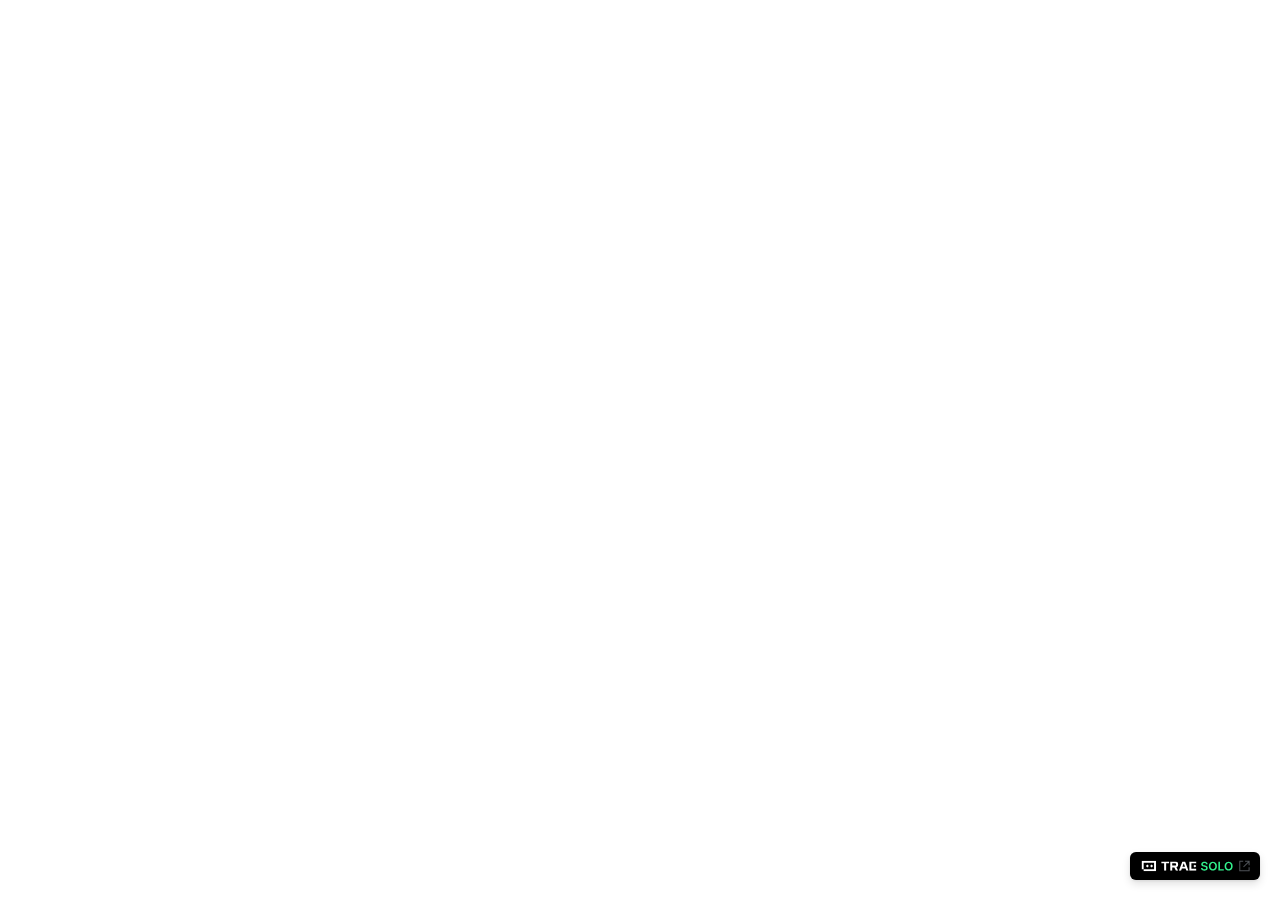
==== commit 9d90f3ab: "你的提交说明，例如：初始化项目" ====
--- a/index.html
+++ b/index.html
@@ -2,11 +2,11 @@
 <html lang="en">
   <head>
     <meta charset="UTF-8" />
-    <link rel="icon" type="image/svg+xml" href="./favicon.svg" />
+    <link rel="icon" type="image/svg+xml" href="/favicon.svg" />
     <meta name="viewport" content="width=device-width, initial-scale=1.0" />
     <title>My Trae Project</title>
-    <script type="module" crossorigin src="./assets/index-DjkQp7Vs.js"></script>
-    <link rel="stylesheet" crossorigin href="./assets/index-C5oI1z8S.css">
+    <script type="module" crossorigin src="/assets/index-C2J9uEH6.js"></script>
+    <link rel="stylesheet" crossorigin href="/assets/index-B5ifPP-l.css">
   </head>
   <body>
     <div id="root"></div>
@@ -88,7 +88,7 @@
   visibility: visible !important;
 }
 
-/* 在移动端设备上始终显示取消按�?*/
+/* 在移动端设备上始终显示取消按钮 */
 @media (hover: none) and (pointer: coarse) {
   .trae-badge-cancel {
     opacity: 1 !important;
@@ -144,7 +144,7 @@
 </svg>`;
               
               
-          // 主题选择函数 (复用�?theme.ts)
+          // 主题选择函数 (复用自 theme.ts)
           function getLuminance(r, g, b) {
             return 0.299 * r + 0.587 * g + 0.114 * b;
           }
@@ -318,11 +318,13 @@
               function initBadge() {
                 // 使用 requestAnimationFrame 等待渲染完成
                 requestAnimationFrame(() => {
-                  // 再次检查目标元素是否存�?                  const targetElement = document.querySelector('#root');
+                  // 再次检查目标元素是否存在
+                  const targetElement = document.querySelector('#root');
                   if (targetElement) {
                     const badge = createBadge();
                   } else {
-                    // 如果还没有找到，等待一段时间再�?                    setTimeout(() => {
+                    // 如果还没有找到，等待一段时间再试
+                    setTimeout(() => {
                       const badge = createBadge();
                     }, 500);
                   }
--- a/assets/index-B5ifPP-l.css
+++ b/assets/index-B5ifPP-l.css
@@ -0,0 +1 @@
+@import"https://fonts.googleapis.com/css2?family=Ma+Shan+Zheng&family=Noto+Serif+SC:wght@400;500;600;700&display=swap";*,:before,:after{--tw-border-spacing-x: 0;--tw-border-spacing-y: 0;--tw-translate-x: 0;--tw-translate-y: 0;--tw-rotate: 0;--tw-skew-x: 0;--tw-skew-y: 0;--tw-scale-x: 1;--tw-scale-y: 1;--tw-pan-x: ;--tw-pan-y: ;--tw-pinch-zoom: ;--tw-scroll-snap-strictness: proximity;--tw-gradient-from-position: ;--tw-gradient-via-position: ;--tw-gradient-to-position: ;--tw-ordinal: ;--tw-slashed-zero: ;--tw-numeric-figure: ;--tw-numeric-spacing: ;--tw-numeric-fraction: ;--tw-ring-inset: ;--tw-ring-offset-width: 0px;--tw-ring-offset-color: #fff;--tw-ring-color: rgb(59 130 246 / .5);--tw-ring-offset-shadow: 0 0 #0000;--tw-ring-shadow: 0 0 #0000;--tw-shadow: 0 0 #0000;--tw-shadow-colored: 0 0 #0000;--tw-blur: ;--tw-brightness: ;--tw-contrast: ;--tw-grayscale: ;--tw-hue-rotate: ;--tw-invert: ;--tw-saturate: ;--tw-sepia: ;--tw-drop-shadow: ;--tw-backdrop-blur: ;--tw-backdrop-brightness: ;--tw-backdrop-contrast: ;--tw-backdrop-grayscale: ;--tw-backdrop-hue-rotate: ;--tw-backdrop-invert: ;--tw-backdrop-opacity: ;--tw-backdrop-saturate: ;--tw-backdrop-sepia: ;--tw-contain-size: ;--tw-contain-layout: ;--tw-contain-paint: ;--tw-contain-style: }::backdrop{--tw-border-spacing-x: 0;--tw-border-spacing-y: 0;--tw-translate-x: 0;--tw-translate-y: 0;--tw-rotate: 0;--tw-skew-x: 0;--tw-skew-y: 0;--tw-scale-x: 1;--tw-scale-y: 1;--tw-pan-x: ;--tw-pan-y: ;--tw-pinch-zoom: ;--tw-scroll-snap-strictness: proximity;--tw-gradient-from-position: ;--tw-gradient-via-position: ;--tw-gradient-to-position: ;--tw-ordinal: ;--tw-slashed-zero: ;--tw-numeric-figure: ;--tw-numeric-spacing: ;--tw-numeric-fraction: ;--tw-ring-inset: ;--tw-ring-offset-width: 0px;--tw-ring-offset-color: #fff;--tw-ring-color: rgb(59 130 246 / .5);--tw-ring-offset-shadow: 0 0 #0000;--tw-ring-shadow: 0 0 #0000;--tw-shadow: 0 0 #0000;--tw-shadow-colored: 0 0 #0000;--tw-blur: ;--tw-brightness: ;--tw-contrast: ;--tw-grayscale: ;--tw-hue-rotate: ;--tw-invert: ;--tw-saturate: ;--tw-sepia: ;--tw-drop-shadow: ;--tw-backdrop-blur: ;--tw-backdrop-brightness: ;--tw-backdrop-contrast: ;--tw-backdrop-grayscale: ;--tw-backdrop-hue-rotate: ;--tw-backdrop-invert: ;--tw-backdrop-opacity: ;--tw-backdrop-saturate: ;--tw-backdrop-sepia: ;--tw-contain-size: ;--tw-contain-layout: ;--tw-contain-paint: ;--tw-contain-style: }*,:before,:after{box-sizing:border-box;border-width:0;border-style:solid;border-color:#e5e7eb}:before,:after{--tw-content: ""}html,:host{line-height:1.5;-webkit-text-size-adjust:100%;-moz-tab-size:4;-o-tab-size:4;tab-size:4;font-family:ui-sans-serif,system-ui,sans-serif,"Apple Color Emoji","Segoe UI Emoji",Segoe UI Symbol,"Noto Color Emoji";font-feature-settings:normal;font-variation-settings:normal;-webkit-tap-highlight-color:transparent}body{margin:0;line-height:inherit}hr{height:0;color:inherit;border-top-width:1px}abbr:where([title]){-webkit-text-decoration:underline dotted;text-decoration:underline dotted}h1,h2,h3,h4,h5,h6{font-size:inherit;font-weight:inherit}a{color:inherit;text-decoration:inherit}b,strong{font-weight:bolder}code,kbd,samp,pre{font-family:ui-monospace,SFMono-Regular,Menlo,Monaco,Consolas,Liberation Mono,Courier New,monospace;font-feature-settings:normal;font-variation-settings:normal;font-size:1em}small{font-size:80%}sub,sup{font-size:75%;line-height:0;position:relative;vertical-align:baseline}sub{bottom:-.25em}sup{top:-.5em}table{text-indent:0;border-color:inherit;border-collapse:collapse}button,input,optgroup,select,textarea{font-family:inherit;font-feature-settings:inherit;font-variation-settings:inherit;font-size:100%;font-weight:inherit;line-height:inherit;letter-spacing:inherit;color:inherit;margin:0;padding:0}button,select{text-transform:none}button,input:where([type=button]),input:where([type=reset]),input:where([type=submit]){-webkit-appearance:button;background-color:transparent;background-image:none}:-moz-focusring{outline:auto}:-moz-ui-invalid{box-shadow:none}progress{vertical-align:baseline}::-webkit-inner-spin-button,::-webkit-outer-spin-button{height:auto}[type=search]{-webkit-appearance:textfield;outline-offset:-2px}::-webkit-search-decoration{-webkit-appearance:none}::-webkit-file-upload-button{-webkit-appearance:button;font:inherit}summary{display:list-item}blockquote,dl,dd,h1,h2,h3,h4,h5,h6,hr,figure,p,pre{margin:0}fieldset{margin:0;padding:0}legend{padding:0}ol,ul,menu{list-style:none;margin:0;padding:0}dialog{padding:0}textarea{resize:vertical}input::-moz-placeholder,textarea::-moz-placeholder{opacity:1;color:#9ca3af}input::placeholder,textarea::placeholder{opacity:1;color:#9ca3af}button,[role=button]{cursor:pointer}:disabled{cursor:default}img,svg,video,canvas,audio,iframe,embed,object{display:block;vertical-align:middle}img,video{max-width:100%;height:auto}[hidden]:where(:not([hidden=until-found])){display:none}.container{width:100%;margin-right:auto;margin-left:auto}@media(min-width:640px){.container{max-width:640px}}@media(min-width:768px){.container{max-width:768px}}@media(min-width:1024px){.container{max-width:1024px}}@media(min-width:1280px){.container{max-width:1280px}}@media(min-width:1536px){.container{max-width:1536px}}.visible{visibility:visible}.fixed{position:fixed}.absolute{position:absolute}.relative{position:relative}.sticky{position:sticky}.inset-0{top:0;right:0;bottom:0;left:0}.-bottom-8{bottom:-2rem}.-right-8{right:-2rem}.-top-4{top:-1rem}.bottom-4{bottom:1rem}.bottom-8{bottom:2rem}.left-1\/2{left:50%}.left-4{left:1rem}.top-0{top:0}.top-1\/2{top:50%}.top-full{top:100%}.z-10{z-index:10}.z-50{z-index:50}.mx-auto{margin-left:auto;margin-right:auto}.mb-1{margin-bottom:.25rem}.mb-10{margin-bottom:2.5rem}.mb-12{margin-bottom:3rem}.mb-2{margin-bottom:.5rem}.mb-3{margin-bottom:.75rem}.mb-4{margin-bottom:1rem}.mb-6{margin-bottom:1.5rem}.mb-8{margin-bottom:2rem}.ml-2{margin-left:.5rem}.ml-6{margin-left:1.5rem}.mr-2{margin-right:.5rem}.mt-1{margin-top:.25rem}.mt-12{margin-top:3rem}.mt-2{margin-top:.5rem}.mt-4{margin-top:1rem}.mt-6{margin-top:1.5rem}.mt-8{margin-top:2rem}.line-clamp-2{overflow:hidden;display:-webkit-box;-webkit-box-orient:vertical;-webkit-line-clamp:2}.block{display:block}.inline-block{display:inline-block}.flex{display:flex}.inline-flex{display:inline-flex}.grid{display:grid}.contents{display:contents}.hidden{display:none}.aspect-video{aspect-ratio:16 / 9}.h-0\.5{height:.125rem}.h-10{height:2.5rem}.h-12{height:3rem}.h-14{height:3.5rem}.h-16{height:4rem}.h-2{height:.5rem}.h-20{height:5rem}.h-24{height:6rem}.h-3{height:.75rem}.h-4{height:1rem}.h-48{height:12rem}.h-64{height:16rem}.h-8{height:2rem}.h-80{height:20rem}.h-9{height:2.25rem}.h-full{height:100%}.h-screen{height:100vh}.max-h-0{max-height:0px}.max-h-96{max-height:24rem}.min-h-\[60vh\]{min-height:60vh}.min-h-\[70vh\]{min-height:70vh}.min-h-screen{min-height:100vh}.w-0\.5{width:.125rem}.w-1{width:.25rem}.w-1\.5{width:.375rem}.w-10{width:2.5rem}.w-14{width:3.5rem}.w-16{width:4rem}.w-2{width:.5rem}.w-2\/12{width:16.666667%}.w-20{width:5rem}.w-24{width:6rem}.w-5\/12{width:41.666667%}.w-6{width:1.5rem}.w-8{width:2rem}.w-9{width:2.25rem}.w-full{width:100%}.min-w-\[280px\]{min-width:280px}.max-w-2xl{max-width:42rem}.max-w-3xl{max-width:48rem}.max-w-4xl{max-width:56rem}.max-w-6xl{max-width:72rem}.max-w-7xl{max-width:80rem}.max-w-lg{max-width:32rem}.max-w-md{max-width:28rem}.max-w-xl{max-width:36rem}.flex-1{flex:1 1 0%}.flex-shrink{flex-shrink:1}.flex-grow{flex-grow:1}.-translate-x-1\/2{--tw-translate-x: -50%;transform:translate(var(--tw-translate-x),var(--tw-translate-y)) rotate(var(--tw-rotate)) skew(var(--tw-skew-x)) skewY(var(--tw-skew-y)) scaleX(var(--tw-scale-x)) scaleY(var(--tw-scale-y))}.-translate-y-1{--tw-translate-y: -.25rem;transform:translate(var(--tw-translate-x),var(--tw-translate-y)) rotate(var(--tw-rotate)) skew(var(--tw-skew-x)) skewY(var(--tw-skew-y)) scaleX(var(--tw-scale-x)) scaleY(var(--tw-scale-y))}.-translate-y-1\/2{--tw-translate-y: -50%;transform:translate(var(--tw-translate-x),var(--tw-translate-y)) rotate(var(--tw-rotate)) skew(var(--tw-skew-x)) skewY(var(--tw-skew-y)) scaleX(var(--tw-scale-x)) scaleY(var(--tw-scale-y))}.transform{transform:translate(var(--tw-translate-x),var(--tw-translate-y)) rotate(var(--tw-rotate)) skew(var(--tw-skew-x)) skewY(var(--tw-skew-y)) scaleX(var(--tw-scale-x)) scaleY(var(--tw-scale-y))}@keyframes bounce{0%,to{transform:translateY(-25%);animation-timing-function:cubic-bezier(.8,0,1,1)}50%{transform:none;animation-timing-function:cubic-bezier(0,0,.2,1)}}.animate-bounce{animation:bounce 1s infinite}@keyframes spin{to{transform:rotate(360deg)}}.animate-spin{animation:spin 1s linear infinite}.cursor-pointer{cursor:pointer}.grid-cols-1{grid-template-columns:repeat(1,minmax(0,1fr))}.grid-cols-2{grid-template-columns:repeat(2,minmax(0,1fr))}.grid-cols-3{grid-template-columns:repeat(3,minmax(0,1fr))}.flex-row{flex-direction:row}.flex-row-reverse{flex-direction:row-reverse}.flex-col{flex-direction:column}.flex-wrap{flex-wrap:wrap}.items-start{align-items:flex-start}.items-center{align-items:center}.justify-end{justify-content:flex-end}.justify-center{justify-content:center}.justify-between{justify-content:space-between}.gap-16{gap:4rem}.gap-2{gap:.5rem}.gap-3{gap:.75rem}.gap-4{gap:1rem}.gap-6{gap:1.5rem}.gap-8{gap:2rem}.space-y-1>:not([hidden])~:not([hidden]){--tw-space-y-reverse: 0;margin-top:calc(.25rem * calc(1 - var(--tw-space-y-reverse)));margin-bottom:calc(.25rem * var(--tw-space-y-reverse))}.space-y-2>:not([hidden])~:not([hidden]){--tw-space-y-reverse: 0;margin-top:calc(.5rem * calc(1 - var(--tw-space-y-reverse)));margin-bottom:calc(.5rem * var(--tw-space-y-reverse))}.space-y-3>:not([hidden])~:not([hidden]){--tw-space-y-reverse: 0;margin-top:calc(.75rem * calc(1 - var(--tw-space-y-reverse)));margin-bottom:calc(.75rem * var(--tw-space-y-reverse))}.space-y-4>:not([hidden])~:not([hidden]){--tw-space-y-reverse: 0;margin-top:calc(1rem * calc(1 - var(--tw-space-y-reverse)));margin-bottom:calc(1rem * var(--tw-space-y-reverse))}.space-y-6>:not([hidden])~:not([hidden]){--tw-space-y-reverse: 0;margin-top:calc(1.5rem * calc(1 - var(--tw-space-y-reverse)));margin-bottom:calc(1.5rem * var(--tw-space-y-reverse))}.overflow-hidden{overflow:hidden}.whitespace-nowrap{white-space:nowrap}.rounded{border-radius:.25rem}.rounded-2xl{border-radius:1rem}.rounded-full{border-radius:9999px}.rounded-lg{border-radius:.5rem}.rounded-xl{border-radius:.75rem}.border{border-width:1px}.border-2{border-width:2px}.border-4{border-width:4px}.border-b{border-bottom-width:1px}.border-b-2{border-bottom-width:2px}.border-t{border-top-width:1px}.border-amber-900{--tw-border-opacity: 1;border-color:rgb(120 53 15 / var(--tw-border-opacity, 1))}.border-green-600{--tw-border-opacity: 1;border-color:rgb(22 163 74 / var(--tw-border-opacity, 1))}.border-guangfu-100{--tw-border-opacity: 1;border-color:rgb(249 237 219 / var(--tw-border-opacity, 1))}.border-guangfu-200{--tw-border-opacity: 1;border-color:rgb(243 219 184 / var(--tw-border-opacity, 1))}.border-guangfu-400{--tw-border-opacity: 1;border-color:rgb(222 160 96 / var(--tw-border-opacity, 1))}.border-ink-200{--tw-border-opacity: 1;border-color:rgb(209 209 209 / var(--tw-border-opacity, 1))}.border-red-200{--tw-border-opacity: 1;border-color:rgb(254 202 202 / var(--tw-border-opacity, 1))}.border-white{--tw-border-opacity: 1;border-color:rgb(255 255 255 / var(--tw-border-opacity, 1))}.border-white\/30{border-color:#ffffff4d}.border-white\/50{border-color:#ffffff80}.border-t-guangfu-700{--tw-border-opacity: 1;border-top-color:rgb(164 86 42 / var(--tw-border-opacity, 1))}.bg-amber-100{--tw-bg-opacity: 1;background-color:rgb(254 243 199 / var(--tw-bg-opacity, 1))}.bg-amber-300{--tw-bg-opacity: 1;background-color:rgb(252 211 77 / var(--tw-bg-opacity, 1))}.bg-amber-50{--tw-bg-opacity: 1;background-color:rgb(255 251 235 / var(--tw-bg-opacity, 1))}.bg-amber-600{--tw-bg-opacity: 1;background-color:rgb(217 119 6 / var(--tw-bg-opacity, 1))}.bg-amber-700{--tw-bg-opacity: 1;background-color:rgb(180 83 9 / var(--tw-bg-opacity, 1))}.bg-amber-800{--tw-bg-opacity: 1;background-color:rgb(146 64 14 / var(--tw-bg-opacity, 1))}.bg-amber-900{--tw-bg-opacity: 1;background-color:rgb(120 53 15 / var(--tw-bg-opacity, 1))}.bg-amber-950{--tw-bg-opacity: 1;background-color:rgb(69 26 3 / var(--tw-bg-opacity, 1))}.bg-black\/50{background-color:#00000080}.bg-blue-50{--tw-bg-opacity: 1;background-color:rgb(239 246 255 / var(--tw-bg-opacity, 1))}.bg-blue-500{--tw-bg-opacity: 1;background-color:rgb(59 130 246 / var(--tw-bg-opacity, 1))}.bg-blue-600{--tw-bg-opacity: 1;background-color:rgb(37 99 235 / var(--tw-bg-opacity, 1))}.bg-gray-100{--tw-bg-opacity: 1;background-color:rgb(243 244 246 / var(--tw-bg-opacity, 1))}.bg-gray-200{--tw-bg-opacity: 1;background-color:rgb(229 231 235 / var(--tw-bg-opacity, 1))}.bg-gray-700{--tw-bg-opacity: 1;background-color:rgb(55 65 81 / var(--tw-bg-opacity, 1))}.bg-gray-800{--tw-bg-opacity: 1;background-color:rgb(31 41 55 / var(--tw-bg-opacity, 1))}.bg-guangfu-100{--tw-bg-opacity: 1;background-color:rgb(249 237 219 / var(--tw-bg-opacity, 1))}.bg-guangfu-200\/50{background-color:#f3dbb880}.bg-guangfu-300{--tw-bg-opacity: 1;background-color:rgb(233 194 143 / var(--tw-bg-opacity, 1))}.bg-guangfu-400{--tw-bg-opacity: 1;background-color:rgb(222 160 96 / var(--tw-bg-opacity, 1))}.bg-guangfu-50{--tw-bg-opacity: 1;background-color:rgb(253 248 243 / var(--tw-bg-opacity, 1))}.bg-guangfu-600{--tw-bg-opacity: 1;background-color:rgb(198 111 50 / var(--tw-bg-opacity, 1))}.bg-guangfu-600\/80{background-color:#c66f32cc}.bg-guangfu-800{--tw-bg-opacity: 1;background-color:rgb(131 69 41 / var(--tw-bg-opacity, 1))}.bg-guangfu-900{--tw-bg-opacity: 1;background-color:rgb(106 58 36 / var(--tw-bg-opacity, 1))}.bg-indigo-100{--tw-bg-opacity: 1;background-color:rgb(224 231 255 / var(--tw-bg-opacity, 1))}.bg-indigo-600{--tw-bg-opacity: 1;background-color:rgb(79 70 229 / var(--tw-bg-opacity, 1))}.bg-ink-100{--tw-bg-opacity: 1;background-color:rgb(231 231 231 / var(--tw-bg-opacity, 1))}.bg-ink-50{--tw-bg-opacity: 1;background-color:rgb(246 246 246 / var(--tw-bg-opacity, 1))}.bg-purple-500{--tw-bg-opacity: 1;background-color:rgb(168 85 247 / var(--tw-bg-opacity, 1))}.bg-red-50{--tw-bg-opacity: 1;background-color:rgb(254 242 242 / var(--tw-bg-opacity, 1))}.bg-red-500{--tw-bg-opacity: 1;background-color:rgb(239 68 68 / var(--tw-bg-opacity, 1))}.bg-white{--tw-bg-opacity: 1;background-color:rgb(255 255 255 / var(--tw-bg-opacity, 1))}.bg-white\/20{background-color:#fff3}.bg-white\/70{background-color:#ffffffb3}.bg-gradient-to-b{background-image:linear-gradient(to bottom,var(--tw-gradient-stops))}.bg-gradient-to-br{background-image:linear-gradient(to bottom right,var(--tw-gradient-stops))}.bg-gradient-to-r{background-image:linear-gradient(to right,var(--tw-gradient-stops))}.bg-gradient-to-t{background-image:linear-gradient(to top,var(--tw-gradient-stops))}.from-amber-100{--tw-gradient-from: #fef3c7 var(--tw-gradient-from-position);--tw-gradient-to: rgb(254 243 199 / 0) var(--tw-gradient-to-position);--tw-gradient-stops: var(--tw-gradient-from), var(--tw-gradient-to)}.from-amber-400{--tw-gradient-from: #fbbf24 var(--tw-gradient-from-position);--tw-gradient-to: rgb(251 191 36 / 0) var(--tw-gradient-to-position);--tw-gradient-stops: var(--tw-gradient-from), var(--tw-gradient-to)}.from-amber-50{--tw-gradient-from: #fffbeb var(--tw-gradient-from-position);--tw-gradient-to: rgb(255 251 235 / 0) var(--tw-gradient-to-position);--tw-gradient-stops: var(--tw-gradient-from), var(--tw-gradient-to)}.from-amber-500{--tw-gradient-from: #f59e0b var(--tw-gradient-from-position);--tw-gradient-to: rgb(245 158 11 / 0) var(--tw-gradient-to-position);--tw-gradient-stops: var(--tw-gradient-from), var(--tw-gradient-to)}.from-amber-600{--tw-gradient-from: #d97706 var(--tw-gradient-from-position);--tw-gradient-to: rgb(217 119 6 / 0) var(--tw-gradient-to-position);--tw-gradient-stops: var(--tw-gradient-from), var(--tw-gradient-to)}.from-amber-800{--tw-gradient-from: #92400e var(--tw-gradient-from-position);--tw-gradient-to: rgb(146 64 14 / 0) var(--tw-gradient-to-position);--tw-gradient-stops: var(--tw-gradient-from), var(--tw-gradient-to)}.from-amber-950{--tw-gradient-from: #451a03 var(--tw-gradient-from-position);--tw-gradient-to: rgb(69 26 3 / 0) var(--tw-gradient-to-position);--tw-gradient-stops: var(--tw-gradient-from), var(--tw-gradient-to)}.from-black\/40{--tw-gradient-from: rgb(0 0 0 / .4) var(--tw-gradient-from-position);--tw-gradient-to: rgb(0 0 0 / 0) var(--tw-gradient-to-position);--tw-gradient-stops: var(--tw-gradient-from), var(--tw-gradient-to)}.from-black\/50{--tw-gradient-from: rgb(0 0 0 / .5) var(--tw-gradient-from-position);--tw-gradient-to: rgb(0 0 0 / 0) var(--tw-gradient-to-position);--tw-gradient-stops: var(--tw-gradient-from), var(--tw-gradient-to)}.from-black\/60{--tw-gradient-from: rgb(0 0 0 / .6) var(--tw-gradient-from-position);--tw-gradient-to: rgb(0 0 0 / 0) var(--tw-gradient-to-position);--tw-gradient-stops: var(--tw-gradient-from), var(--tw-gradient-to)}.from-blue-400{--tw-gradient-from: #60a5fa var(--tw-gradient-from-position);--tw-gradient-to: rgb(96 165 250 / 0) var(--tw-gradient-to-position);--tw-gradient-stops: var(--tw-gradient-from), var(--tw-gradient-to)}.from-blue-50{--tw-gradient-from: #eff6ff var(--tw-gradient-from-position);--tw-gradient-to: rgb(239 246 255 / 0) var(--tw-gradient-to-position);--tw-gradient-stops: var(--tw-gradient-from), var(--tw-gradient-to)}.from-blue-600{--tw-gradient-from: #2563eb var(--tw-gradient-from-position);--tw-gradient-to: rgb(37 99 235 / 0) var(--tw-gradient-to-position);--tw-gradient-stops: var(--tw-gradient-from), var(--tw-gradient-to)}.from-blue-800{--tw-gradient-from: #1e40af var(--tw-gradient-from-position);--tw-gradient-to: rgb(30 64 175 / 0) var(--tw-gradient-to-position);--tw-gradient-stops: var(--tw-gradient-from), var(--tw-gradient-to)}.from-blue-900{--tw-gradient-from: #1e3a8a var(--tw-gradient-from-position);--tw-gradient-to: rgb(30 58 138 / 0) var(--tw-gradient-to-position);--tw-gradient-stops: var(--tw-gradient-from), var(--tw-gradient-to)}.from-emerald-900{--tw-gradient-from: #064e3b var(--tw-gradient-from-position);--tw-gradient-to: rgb(6 78 59 / 0) var(--tw-gradient-to-position);--tw-gradient-stops: var(--tw-gradient-from), var(--tw-gradient-to)}.from-gray-900{--tw-gradient-from: #111827 var(--tw-gradient-from-position);--tw-gradient-to: rgb(17 24 39 / 0) var(--tw-gradient-to-position);--tw-gradient-stops: var(--tw-gradient-from), var(--tw-gradient-to)}.from-green-50{--tw-gradient-from: #f0fdf4 var(--tw-gradient-from-position);--tw-gradient-to: rgb(240 253 244 / 0) var(--tw-gradient-to-position);--tw-gradient-stops: var(--tw-gradient-from), var(--tw-gradient-to)}.from-green-500{--tw-gradient-from: #22c55e var(--tw-gradient-from-position);--tw-gradient-to: rgb(34 197 94 / 0) var(--tw-gradient-to-position);--tw-gradient-stops: var(--tw-gradient-from), var(--tw-gradient-to)}.from-green-600{--tw-gradient-from: #16a34a var(--tw-gradient-from-position);--tw-gradient-to: rgb(22 163 74 / 0) var(--tw-gradient-to-position);--tw-gradient-stops: var(--tw-gradient-from), var(--tw-gradient-to)}.from-green-900{--tw-gradient-from: #14532d var(--tw-gradient-from-position);--tw-gradient-to: rgb(20 83 45 / 0) var(--tw-gradient-to-position);--tw-gradient-stops: var(--tw-gradient-from), var(--tw-gradient-to)}.from-guangfu-50{--tw-gradient-from: #fdf8f3 var(--tw-gradient-from-position);--tw-gradient-to: rgb(253 248 243 / 0) var(--tw-gradient-to-position);--tw-gradient-stops: var(--tw-gradient-from), var(--tw-gradient-to)}.from-guangfu-500{--tw-gradient-from: #d4863f var(--tw-gradient-from-position);--tw-gradient-to: rgb(212 134 63 / 0) var(--tw-gradient-to-position);--tw-gradient-stops: var(--tw-gradient-from), var(--tw-gradient-to)}.from-guangfu-600{--tw-gradient-from: #c66f32 var(--tw-gradient-from-position);--tw-gradient-to: rgb(198 111 50 / 0) var(--tw-gradient-to-position);--tw-gradient-stops: var(--tw-gradient-from), var(--tw-gradient-to)}.from-guangfu-900{--tw-gradient-from: #6a3a24 var(--tw-gradient-from-position);--tw-gradient-to: rgb(106 58 36 / 0) var(--tw-gradient-to-position);--tw-gradient-stops: var(--tw-gradient-from), var(--tw-gradient-to)}.from-indigo-900{--tw-gradient-from: #312e81 var(--tw-gradient-from-position);--tw-gradient-to: rgb(49 46 129 / 0) var(--tw-gradient-to-position);--tw-gradient-stops: var(--tw-gradient-from), var(--tw-gradient-to)}.from-purple-50{--tw-gradient-from: #faf5ff var(--tw-gradient-from-position);--tw-gradient-to: rgb(250 245 255 / 0) var(--tw-gradient-to-position);--tw-gradient-stops: var(--tw-gradient-from), var(--tw-gradient-to)}.from-purple-500{--tw-gradient-from: #a855f7 var(--tw-gradient-from-position);--tw-gradient-to: rgb(168 85 247 / 0) var(--tw-gradient-to-position);--tw-gradient-stops: var(--tw-gradient-from), var(--tw-gradient-to)}.from-red-50{--tw-gradient-from: #fef2f2 var(--tw-gradient-from-position);--tw-gradient-to: rgb(254 242 242 / 0) var(--tw-gradient-to-position);--tw-gradient-stops: var(--tw-gradient-from), var(--tw-gradient-to)}.from-red-600{--tw-gradient-from: #dc2626 var(--tw-gradient-from-position);--tw-gradient-to: rgb(220 38 38 / 0) var(--tw-gradient-to-position);--tw-gradient-stops: var(--tw-gradient-from), var(--tw-gradient-to)}.from-red-900{--tw-gradient-from: #7f1d1d var(--tw-gradient-from-position);--tw-gradient-to: rgb(127 29 29 / 0) var(--tw-gradient-to-position);--tw-gradient-stops: var(--tw-gradient-from), var(--tw-gradient-to)}.from-white{--tw-gradient-from: #fff var(--tw-gradient-from-position);--tw-gradient-to: rgb(255 255 255 / 0) var(--tw-gradient-to-position);--tw-gradient-stops: var(--tw-gradient-from), var(--tw-gradient-to)}.from-yellow-100{--tw-gradient-from: #fef9c3 var(--tw-gradient-from-position);--tw-gradient-to: rgb(254 249 195 / 0) var(--tw-gradient-to-position);--tw-gradient-stops: var(--tw-gradient-from), var(--tw-gradient-to)}.via-black\/20{--tw-gradient-to: rgb(0 0 0 / 0) var(--tw-gradient-to-position);--tw-gradient-stops: var(--tw-gradient-from), rgb(0 0 0 / .2) var(--tw-gradient-via-position), var(--tw-gradient-to)}.via-black\/30{--tw-gradient-to: rgb(0 0 0 / 0) var(--tw-gradient-to-position);--tw-gradient-stops: var(--tw-gradient-from), rgb(0 0 0 / .3) var(--tw-gradient-via-position), var(--tw-gradient-to)}.via-guangfu-800{--tw-gradient-to: rgb(131 69 41 / 0) var(--tw-gradient-to-position);--tw-gradient-stops: var(--tw-gradient-from), #834529 var(--tw-gradient-via-position), var(--tw-gradient-to)}.to-amber-100{--tw-gradient-to: #fef3c7 var(--tw-gradient-to-position)}.to-amber-600{--tw-gradient-to: #d97706 var(--tw-gradient-to-position)}.to-amber-700{--tw-gradient-to: #b45309 var(--tw-gradient-to-position)}.to-amber-800{--tw-gradient-to: #92400e var(--tw-gradient-to-position)}.to-amber-900{--tw-gradient-to: #78350f var(--tw-gradient-to-position)}.to-black\/60{--tw-gradient-to: rgb(0 0 0 / .6) var(--tw-gradient-to-position)}.to-black\/70{--tw-gradient-to: rgb(0 0 0 / .7) var(--tw-gradient-to-position)}.to-blue-100{--tw-gradient-to: #dbeafe var(--tw-gradient-to-position)}.to-blue-600{--tw-gradient-to: #2563eb var(--tw-gradient-to-position)}.to-blue-800{--tw-gradient-to: #1e40af var(--tw-gradient-to-position)}.to-blue-900{--tw-gradient-to: #1e3a8a var(--tw-gradient-to-position)}.to-emerald-800{--tw-gradient-to: #065f46 var(--tw-gradient-to-position)}.to-gray-800{--tw-gradient-to: #1f2937 var(--tw-gradient-to-position)}.to-green-100{--tw-gradient-to: #dcfce7 var(--tw-gradient-to-position)}.to-green-600{--tw-gradient-to: #16a34a var(--tw-gradient-to-position)}.to-green-800{--tw-gradient-to: #166534 var(--tw-gradient-to-position)}.to-guangfu-100{--tw-gradient-to: #f9eddb var(--tw-gradient-to-position)}.to-guangfu-50{--tw-gradient-to: #fdf8f3 var(--tw-gradient-to-position)}.to-guangfu-600{--tw-gradient-to: #c66f32 var(--tw-gradient-to-position)}.to-guangfu-700{--tw-gradient-to: #a4562a var(--tw-gradient-to-position)}.to-guangfu-800{--tw-gradient-to: #834529 var(--tw-gradient-to-position)}.to-guangfu-900{--tw-gradient-to: #6a3a24 var(--tw-gradient-to-position)}.to-indigo-800{--tw-gradient-to: #3730a3 var(--tw-gradient-to-position)}.to-purple-100{--tw-gradient-to: #f3e8ff var(--tw-gradient-to-position)}.to-purple-600{--tw-gradient-to: #9333ea var(--tw-gradient-to-position)}.to-red-100{--tw-gradient-to: #fee2e2 var(--tw-gradient-to-position)}.to-red-800{--tw-gradient-to: #991b1b var(--tw-gradient-to-position)}.to-transparent{--tw-gradient-to: transparent var(--tw-gradient-to-position)}.to-white{--tw-gradient-to: #fff var(--tw-gradient-to-position)}.to-yellow-200{--tw-gradient-to: #fef08a var(--tw-gradient-to-position)}.bg-cover{background-size:cover}.bg-center{background-position:center}.bg-no-repeat{background-repeat:no-repeat}.object-cover{-o-object-fit:cover;object-fit:cover}.p-2{padding:.5rem}.p-3{padding:.75rem}.p-4{padding:1rem}.p-6{padding:1.5rem}.p-8{padding:2rem}.px-2{padding-left:.5rem;padding-right:.5rem}.px-3{padding-left:.75rem;padding-right:.75rem}.px-4{padding-left:1rem;padding-right:1rem}.px-6{padding-left:1.5rem;padding-right:1.5rem}.px-8{padding-left:2rem;padding-right:2rem}.py-1{padding-top:.25rem;padding-bottom:.25rem}.py-12{padding-top:3rem;padding-bottom:3rem}.py-16{padding-top:4rem;padding-bottom:4rem}.py-2{padding-top:.5rem;padding-bottom:.5rem}.py-3{padding-top:.75rem;padding-bottom:.75rem}.py-4{padding-top:1rem;padding-bottom:1rem}.py-8{padding-top:2rem;padding-bottom:2rem}.pb-4{padding-bottom:1rem}.pl-12{padding-left:3rem}.pr-12{padding-right:3rem}.pt-2{padding-top:.5rem}.pt-6{padding-top:1.5rem}.text-left{text-align:left}.text-center{text-align:center}.text-right{text-align:right}.font-kai{font-family:Ma Shan Zheng,KaiTi,serif}.font-song{font-family:Noto Serif SC,SimSun,serif}.text-2xl{font-size:1.5rem;line-height:2rem}.text-3xl{font-size:1.875rem;line-height:2.25rem}.text-4xl{font-size:2.25rem;line-height:2.5rem}.text-5xl{font-size:3rem;line-height:1}.text-6xl{font-size:3.75rem;line-height:1}.text-8xl{font-size:6rem;line-height:1}.text-base{font-size:1rem;line-height:1.5rem}.text-lg{font-size:1.125rem;line-height:1.75rem}.text-sm{font-size:.875rem;line-height:1.25rem}.text-xl{font-size:1.25rem;line-height:1.75rem}.text-xs{font-size:.75rem;line-height:1rem}.font-bold{font-weight:700}.font-medium{font-weight:500}.leading-relaxed{line-height:1.625}.text-amber-100{--tw-text-opacity: 1;color:rgb(254 243 199 / var(--tw-text-opacity, 1))}.text-amber-200{--tw-text-opacity: 1;color:rgb(253 230 138 / var(--tw-text-opacity, 1))}.text-amber-300{--tw-text-opacity: 1;color:rgb(252 211 77 / var(--tw-text-opacity, 1))}.text-amber-400{--tw-text-opacity: 1;color:rgb(251 191 36 / var(--tw-text-opacity, 1))}.text-amber-50{--tw-text-opacity: 1;color:rgb(255 251 235 / var(--tw-text-opacity, 1))}.text-amber-500{--tw-text-opacity: 1;color:rgb(245 158 11 / var(--tw-text-opacity, 1))}.text-amber-600{--tw-text-opacity: 1;color:rgb(217 119 6 / var(--tw-text-opacity, 1))}.text-amber-800{--tw-text-opacity: 1;color:rgb(146 64 14 / var(--tw-text-opacity, 1))}.text-amber-900{--tw-text-opacity: 1;color:rgb(120 53 15 / var(--tw-text-opacity, 1))}.text-blue-200{--tw-text-opacity: 1;color:rgb(191 219 254 / var(--tw-text-opacity, 1))}.text-blue-800{--tw-text-opacity: 1;color:rgb(30 64 175 / var(--tw-text-opacity, 1))}.text-emerald-200{--tw-text-opacity: 1;color:rgb(167 243 208 / var(--tw-text-opacity, 1))}.text-emerald-600{--tw-text-opacity: 1;color:rgb(5 150 105 / var(--tw-text-opacity, 1))}.text-emerald-800{--tw-text-opacity: 1;color:rgb(6 95 70 / var(--tw-text-opacity, 1))}.text-gray-500{--tw-text-opacity: 1;color:rgb(107 114 128 / var(--tw-text-opacity, 1))}.text-gray-600{--tw-text-opacity: 1;color:rgb(75 85 99 / var(--tw-text-opacity, 1))}.text-gray-700{--tw-text-opacity: 1;color:rgb(55 65 81 / var(--tw-text-opacity, 1))}.text-gray-800{--tw-text-opacity: 1;color:rgb(31 41 55 / var(--tw-text-opacity, 1))}.text-green-200{--tw-text-opacity: 1;color:rgb(187 247 208 / var(--tw-text-opacity, 1))}.text-green-700{--tw-text-opacity: 1;color:rgb(21 128 61 / var(--tw-text-opacity, 1))}.text-green-800{--tw-text-opacity: 1;color:rgb(22 101 52 / var(--tw-text-opacity, 1))}.text-guangfu-200{--tw-text-opacity: 1;color:rgb(243 219 184 / var(--tw-text-opacity, 1))}.text-guangfu-400{--tw-text-opacity: 1;color:rgb(222 160 96 / var(--tw-text-opacity, 1))}.text-guangfu-600{--tw-text-opacity: 1;color:rgb(198 111 50 / var(--tw-text-opacity, 1))}.text-guangfu-700{--tw-text-opacity: 1;color:rgb(164 86 42 / var(--tw-text-opacity, 1))}.text-guangfu-800{--tw-text-opacity: 1;color:rgb(131 69 41 / var(--tw-text-opacity, 1))}.text-indigo-200{--tw-text-opacity: 1;color:rgb(199 210 254 / var(--tw-text-opacity, 1))}.text-indigo-600{--tw-text-opacity: 1;color:rgb(79 70 229 / var(--tw-text-opacity, 1))}.text-indigo-700{--tw-text-opacity: 1;color:rgb(67 56 202 / var(--tw-text-opacity, 1))}.text-ink-500{--tw-text-opacity: 1;color:rgb(109 109 109 / var(--tw-text-opacity, 1))}.text-ink-600{--tw-text-opacity: 1;color:rgb(93 93 93 / var(--tw-text-opacity, 1))}.text-ink-700{--tw-text-opacity: 1;color:rgb(79 79 79 / var(--tw-text-opacity, 1))}.text-ink-800{--tw-text-opacity: 1;color:rgb(69 69 69 / var(--tw-text-opacity, 1))}.text-purple-500{--tw-text-opacity: 1;color:rgb(168 85 247 / var(--tw-text-opacity, 1))}.text-purple-800{--tw-text-opacity: 1;color:rgb(107 33 168 / var(--tw-text-opacity, 1))}.text-red-200{--tw-text-opacity: 1;color:rgb(254 202 202 / var(--tw-text-opacity, 1))}.text-red-600{--tw-text-opacity: 1;color:rgb(220 38 38 / var(--tw-text-opacity, 1))}.text-red-800{--tw-text-opacity: 1;color:rgb(153 27 27 / var(--tw-text-opacity, 1))}.text-white{--tw-text-opacity: 1;color:rgb(255 255 255 / var(--tw-text-opacity, 1))}.text-white\/80{color:#fffc}.opacity-50{opacity:.5}.opacity-60{opacity:.6}.opacity-70{opacity:.7}.opacity-80{opacity:.8}.shadow{--tw-shadow: 0 1px 3px 0 rgb(0 0 0 / .1), 0 1px 2px -1px rgb(0 0 0 / .1);--tw-shadow-colored: 0 1px 3px 0 var(--tw-shadow-color), 0 1px 2px -1px var(--tw-shadow-color);box-shadow:var(--tw-ring-offset-shadow, 0 0 #0000),var(--tw-ring-shadow, 0 0 #0000),var(--tw-shadow)}.shadow-2xl{--tw-shadow: 0 25px 50px -12px rgb(0 0 0 / .25);--tw-shadow-colored: 0 25px 50px -12px var(--tw-shadow-color);box-shadow:var(--tw-ring-offset-shadow, 0 0 #0000),var(--tw-ring-shadow, 0 0 #0000),var(--tw-shadow)}.shadow-lg{--tw-shadow: 0 10px 15px -3px rgb(0 0 0 / .1), 0 4px 6px -4px rgb(0 0 0 / .1);--tw-shadow-colored: 0 10px 15px -3px var(--tw-shadow-color), 0 4px 6px -4px var(--tw-shadow-color);box-shadow:var(--tw-ring-offset-shadow, 0 0 #0000),var(--tw-ring-shadow, 0 0 #0000),var(--tw-shadow)}.shadow-md{--tw-shadow: 0 4px 6px -1px rgb(0 0 0 / .1), 0 2px 4px -2px rgb(0 0 0 / .1);--tw-shadow-colored: 0 4px 6px -1px var(--tw-shadow-color), 0 2px 4px -2px var(--tw-shadow-color);box-shadow:var(--tw-ring-offset-shadow, 0 0 #0000),var(--tw-ring-shadow, 0 0 #0000),var(--tw-shadow)}.filter{filter:var(--tw-blur) var(--tw-brightness) var(--tw-contrast) var(--tw-grayscale) var(--tw-hue-rotate) var(--tw-invert) var(--tw-saturate) var(--tw-sepia) var(--tw-drop-shadow)}.backdrop-blur-sm{--tw-backdrop-blur: blur(4px);-webkit-backdrop-filter:var(--tw-backdrop-blur) var(--tw-backdrop-brightness) var(--tw-backdrop-contrast) var(--tw-backdrop-grayscale) var(--tw-backdrop-hue-rotate) var(--tw-backdrop-invert) var(--tw-backdrop-opacity) var(--tw-backdrop-saturate) var(--tw-backdrop-sepia);backdrop-filter:var(--tw-backdrop-blur) var(--tw-backdrop-brightness) var(--tw-backdrop-contrast) var(--tw-backdrop-grayscale) var(--tw-backdrop-hue-rotate) var(--tw-backdrop-invert) var(--tw-backdrop-opacity) var(--tw-backdrop-saturate) var(--tw-backdrop-sepia)}.transition{transition-property:color,background-color,border-color,text-decoration-color,fill,stroke,opacity,box-shadow,transform,filter,backdrop-filter;transition-timing-function:cubic-bezier(.4,0,.2,1);transition-duration:.15s}.transition-all{transition-property:all;transition-timing-function:cubic-bezier(.4,0,.2,1);transition-duration:.15s}.transition-colors{transition-property:color,background-color,border-color,text-decoration-color,fill,stroke;transition-timing-function:cubic-bezier(.4,0,.2,1);transition-duration:.15s}.transition-transform{transition-property:transform;transition-timing-function:cubic-bezier(.4,0,.2,1);transition-duration:.15s}.duration-300{transition-duration:.3s}.duration-500{transition-duration:.5s}.ease-out{transition-timing-function:cubic-bezier(0,0,.2,1)}:root{font-family:"Noto Serif SC",SimSun,serif;line-height:1.5;font-weight:400;font-synthesis:none;text-rendering:optimizeLegibility;-webkit-font-smoothing:antialiased;-moz-osx-font-smoothing:grayscale}body{margin:0;min-width:320px;min-height:100vh}.font-song{font-family:"Noto Serif SC",SimSun,serif}.font-kai{font-family:Ma Shan Zheng,KaiTi,serif}.line-clamp-2{display:-webkit-box;-webkit-line-clamp:2;-webkit-box-orient:vertical;overflow:hidden}.hover\:-translate-y-1:hover{--tw-translate-y: -.25rem;transform:translate(var(--tw-translate-x),var(--tw-translate-y)) rotate(var(--tw-rotate)) skew(var(--tw-skew-x)) skewY(var(--tw-skew-y)) scaleX(var(--tw-scale-x)) scaleY(var(--tw-scale-y))}.hover\:-translate-y-2:hover{--tw-translate-y: -.5rem;transform:translate(var(--tw-translate-x),var(--tw-translate-y)) rotate(var(--tw-rotate)) skew(var(--tw-skew-x)) skewY(var(--tw-skew-y)) scaleX(var(--tw-scale-x)) scaleY(var(--tw-scale-y))}.hover\:scale-105:hover{--tw-scale-x: 1.05;--tw-scale-y: 1.05;transform:translate(var(--tw-translate-x),var(--tw-translate-y)) rotate(var(--tw-rotate)) skew(var(--tw-skew-x)) skewY(var(--tw-skew-y)) scaleX(var(--tw-scale-x)) scaleY(var(--tw-scale-y))}.hover\:scale-110:hover{--tw-scale-x: 1.1;--tw-scale-y: 1.1;transform:translate(var(--tw-translate-x),var(--tw-translate-y)) rotate(var(--tw-rotate)) skew(var(--tw-skew-x)) skewY(var(--tw-skew-y)) scaleX(var(--tw-scale-x)) scaleY(var(--tw-scale-y))}.hover\:scale-\[1\.02\]:hover{--tw-scale-x: 1.02;--tw-scale-y: 1.02;transform:translate(var(--tw-translate-x),var(--tw-translate-y)) rotate(var(--tw-rotate)) skew(var(--tw-skew-x)) skewY(var(--tw-skew-y)) scaleX(var(--tw-scale-x)) scaleY(var(--tw-scale-y))}.hover\:border-guangfu-400:hover{--tw-border-opacity: 1;border-color:rgb(222 160 96 / var(--tw-border-opacity, 1))}.hover\:bg-amber-600:hover{--tw-bg-opacity: 1;background-color:rgb(217 119 6 / var(--tw-bg-opacity, 1))}.hover\:bg-amber-700:hover{--tw-bg-opacity: 1;background-color:rgb(180 83 9 / var(--tw-bg-opacity, 1))}.hover\:bg-amber-800:hover{--tw-bg-opacity: 1;background-color:rgb(146 64 14 / var(--tw-bg-opacity, 1))}.hover\:bg-blue-600:hover{--tw-bg-opacity: 1;background-color:rgb(37 99 235 / var(--tw-bg-opacity, 1))}.hover\:bg-blue-700:hover{--tw-bg-opacity: 1;background-color:rgb(29 78 216 / var(--tw-bg-opacity, 1))}.hover\:bg-gray-200:hover{--tw-bg-opacity: 1;background-color:rgb(229 231 235 / var(--tw-bg-opacity, 1))}.hover\:bg-gray-600:hover{--tw-bg-opacity: 1;background-color:rgb(75 85 99 / var(--tw-bg-opacity, 1))}.hover\:bg-guangfu-100:hover{--tw-bg-opacity: 1;background-color:rgb(249 237 219 / var(--tw-bg-opacity, 1))}.hover\:bg-guangfu-200:hover{--tw-bg-opacity: 1;background-color:rgb(243 219 184 / var(--tw-bg-opacity, 1))}.hover\:bg-guangfu-50:hover{--tw-bg-opacity: 1;background-color:rgb(253 248 243 / var(--tw-bg-opacity, 1))}.hover\:bg-guangfu-700:hover{--tw-bg-opacity: 1;background-color:rgb(164 86 42 / var(--tw-bg-opacity, 1))}.hover\:bg-ink-50:hover{--tw-bg-opacity: 1;background-color:rgb(246 246 246 / var(--tw-bg-opacity, 1))}.hover\:bg-purple-600:hover{--tw-bg-opacity: 1;background-color:rgb(147 51 234 / var(--tw-bg-opacity, 1))}.hover\:bg-red-600:hover{--tw-bg-opacity: 1;background-color:rgb(220 38 38 / var(--tw-bg-opacity, 1))}.hover\:bg-white\/30:hover{background-color:#ffffff4d}.hover\:from-amber-600:hover{--tw-gradient-from: #d97706 var(--tw-gradient-from-position);--tw-gradient-to: rgb(217 119 6 / 0) var(--tw-gradient-to-position);--tw-gradient-stops: var(--tw-gradient-from), var(--tw-gradient-to)}.hover\:from-amber-700:hover{--tw-gradient-from: #b45309 var(--tw-gradient-from-position);--tw-gradient-to: rgb(180 83 9 / 0) var(--tw-gradient-to-position);--tw-gradient-stops: var(--tw-gradient-from), var(--tw-gradient-to)}.hover\:from-green-600:hover{--tw-gradient-from: #16a34a var(--tw-gradient-from-position);--tw-gradient-to: rgb(22 163 74 / 0) var(--tw-gradient-to-position);--tw-gradient-stops: var(--tw-gradient-from), var(--tw-gradient-to)}.hover\:from-guangfu-600:hover{--tw-gradient-from: #c66f32 var(--tw-gradient-from-position);--tw-gradient-to: rgb(198 111 50 / 0) var(--tw-gradient-to-position);--tw-gradient-stops: var(--tw-gradient-from), var(--tw-gradient-to)}.hover\:from-guangfu-700:hover{--tw-gradient-from: #a4562a var(--tw-gradient-from-position);--tw-gradient-to: rgb(164 86 42 / 0) var(--tw-gradient-to-position);--tw-gradient-stops: var(--tw-gradient-from), var(--tw-gradient-to)}.hover\:from-purple-600:hover{--tw-gradient-from: #9333ea var(--tw-gradient-from-position);--tw-gradient-to: rgb(147 51 234 / 0) var(--tw-gradient-to-position);--tw-gradient-stops: var(--tw-gradient-from), var(--tw-gradient-to)}.hover\:to-amber-700:hover{--tw-gradient-to: #b45309 var(--tw-gradient-to-position)}.hover\:to-amber-800:hover{--tw-gradient-to: #92400e var(--tw-gradient-to-position)}.hover\:to-green-700:hover{--tw-gradient-to: #15803d var(--tw-gradient-to-position)}.hover\:to-guangfu-700:hover{--tw-gradient-to: #a4562a var(--tw-gradient-to-position)}.hover\:to-guangfu-800:hover{--tw-gradient-to: #834529 var(--tw-gradient-to-position)}.hover\:to-purple-700:hover{--tw-gradient-to: #7e22ce var(--tw-gradient-to-position)}.hover\:text-amber-300:hover{--tw-text-opacity: 1;color:rgb(252 211 77 / var(--tw-text-opacity, 1))}.hover\:text-gray-700:hover{--tw-text-opacity: 1;color:rgb(55 65 81 / var(--tw-text-opacity, 1))}.hover\:text-guangfu-600:hover{--tw-text-opacity: 1;color:rgb(198 111 50 / var(--tw-text-opacity, 1))}.hover\:text-guangfu-700:hover{--tw-text-opacity: 1;color:rgb(164 86 42 / var(--tw-text-opacity, 1))}.hover\:text-indigo-800:hover{--tw-text-opacity: 1;color:rgb(55 48 163 / var(--tw-text-opacity, 1))}.hover\:text-white:hover{--tw-text-opacity: 1;color:rgb(255 255 255 / var(--tw-text-opacity, 1))}.hover\:shadow-2xl:hover{--tw-shadow: 0 25px 50px -12px rgb(0 0 0 / .25);--tw-shadow-colored: 0 25px 50px -12px var(--tw-shadow-color);box-shadow:var(--tw-ring-offset-shadow, 0 0 #0000),var(--tw-ring-shadow, 0 0 #0000),var(--tw-shadow)}.hover\:shadow-lg:hover{--tw-shadow: 0 10px 15px -3px rgb(0 0 0 / .1), 0 4px 6px -4px rgb(0 0 0 / .1);--tw-shadow-colored: 0 10px 15px -3px var(--tw-shadow-color), 0 4px 6px -4px var(--tw-shadow-color);box-shadow:var(--tw-ring-offset-shadow, 0 0 #0000),var(--tw-ring-shadow, 0 0 #0000),var(--tw-shadow)}.hover\:shadow-md:hover{--tw-shadow: 0 4px 6px -1px rgb(0 0 0 / .1), 0 2px 4px -2px rgb(0 0 0 / .1);--tw-shadow-colored: 0 4px 6px -1px var(--tw-shadow-color), 0 2px 4px -2px var(--tw-shadow-color);box-shadow:var(--tw-ring-offset-shadow, 0 0 #0000),var(--tw-ring-shadow, 0 0 #0000),var(--tw-shadow)}.hover\:shadow-xl:hover{--tw-shadow: 0 20px 25px -5px rgb(0 0 0 / .1), 0 8px 10px -6px rgb(0 0 0 / .1);--tw-shadow-colored: 0 20px 25px -5px var(--tw-shadow-color), 0 8px 10px -6px var(--tw-shadow-color);box-shadow:var(--tw-ring-offset-shadow, 0 0 #0000),var(--tw-ring-shadow, 0 0 #0000),var(--tw-shadow)}.focus\:border-transparent:focus{border-color:transparent}.focus\:ring-2:focus{--tw-ring-offset-shadow: var(--tw-ring-inset) 0 0 0 var(--tw-ring-offset-width) var(--tw-ring-offset-color);--tw-ring-shadow: var(--tw-ring-inset) 0 0 0 calc(2px + var(--tw-ring-offset-width)) var(--tw-ring-color);box-shadow:var(--tw-ring-offset-shadow),var(--tw-ring-shadow),var(--tw-shadow, 0 0 #0000)}.focus\:ring-guangfu-500:focus{--tw-ring-opacity: 1;--tw-ring-color: rgb(212 134 63 / var(--tw-ring-opacity, 1))}.group:hover .group-hover\:translate-x-2{--tw-translate-x: .5rem;transform:translate(var(--tw-translate-x),var(--tw-translate-y)) rotate(var(--tw-rotate)) skew(var(--tw-skew-x)) skewY(var(--tw-skew-y)) scaleX(var(--tw-scale-x)) scaleY(var(--tw-scale-y))}.group:hover .group-hover\:scale-110{--tw-scale-x: 1.1;--tw-scale-y: 1.1;transform:translate(var(--tw-translate-x),var(--tw-translate-y)) rotate(var(--tw-rotate)) skew(var(--tw-skew-x)) skewY(var(--tw-skew-y)) scaleX(var(--tw-scale-x)) scaleY(var(--tw-scale-y))}.group:hover .group-hover\:text-guangfu-600{--tw-text-opacity: 1;color:rgb(198 111 50 / var(--tw-text-opacity, 1))}.group:hover .group-hover\:text-guangfu-800{--tw-text-opacity: 1;color:rgb(131 69 41 / var(--tw-text-opacity, 1))}.group:hover .group-hover\:text-white{--tw-text-opacity: 1;color:rgb(255 255 255 / var(--tw-text-opacity, 1))}@media(min-width:640px){.sm\:col-span-2{grid-column:span 2 / span 2}.sm\:mb-3{margin-bottom:.75rem}.sm\:mb-4{margin-bottom:1rem}.sm\:mb-8{margin-bottom:2rem}.sm\:block{display:block}.sm\:h-10{height:2.5rem}.sm\:h-12{height:3rem}.sm\:h-20{height:5rem}.sm\:h-32{height:8rem}.sm\:w-10{width:2.5rem}.sm\:w-12{width:3rem}.sm\:w-32{width:8rem}.sm\:grid-cols-2{grid-template-columns:repeat(2,minmax(0,1fr))}.sm\:flex-row{flex-direction:row}.sm\:gap-3{gap:.75rem}.sm\:gap-4{gap:1rem}.sm\:gap-8{gap:2rem}.sm\:space-y-2>:not([hidden])~:not([hidden]){--tw-space-y-reverse: 0;margin-top:calc(.5rem * calc(1 - var(--tw-space-y-reverse)));margin-bottom:calc(.5rem * var(--tw-space-y-reverse))}.sm\:px-4{padding-left:1rem;padding-right:1rem}.sm\:px-8{padding-left:2rem;padding-right:2rem}.sm\:py-12{padding-top:3rem;padding-bottom:3rem}.sm\:pt-8{padding-top:2rem}.sm\:text-5xl{font-size:3rem;line-height:1}.sm\:text-base{font-size:1rem;line-height:1.5rem}.sm\:text-lg{font-size:1.125rem;line-height:1.75rem}.sm\:text-sm{font-size:.875rem;line-height:1.25rem}.sm\:text-xl{font-size:1.25rem;line-height:1.75rem}}@media(min-width:768px){.md\:h-40{height:10rem}.md\:w-1\/2{width:50%}.md\:w-1\/3{width:33.333333%}.md\:w-2\/3{width:66.666667%}.md\:w-40{width:10rem}.md\:grid-cols-2{grid-template-columns:repeat(2,minmax(0,1fr))}.md\:grid-cols-3{grid-template-columns:repeat(3,minmax(0,1fr))}.md\:grid-cols-4{grid-template-columns:repeat(4,minmax(0,1fr))}.md\:flex-row{flex-direction:row}.md\:text-2xl{font-size:1.5rem;line-height:2rem}.md\:text-6xl{font-size:3.75rem;line-height:1}.md\:text-7xl{font-size:4.5rem;line-height:1}}@media(min-width:1024px){.lg\:col-span-2{grid-column:span 2 / span 2}.lg\:flex{display:flex}.lg\:hidden{display:none}.lg\:w-1\/2{width:50%}.lg\:grid-cols-2{grid-template-columns:repeat(2,minmax(0,1fr))}.lg\:grid-cols-3{grid-template-columns:repeat(3,minmax(0,1fr))}.lg\:grid-cols-4{grid-template-columns:repeat(4,minmax(0,1fr))}.lg\:flex-row{flex-direction:row}}@media(min-width:1280px){.xl\:gap-6{gap:1.5rem}.xl\:text-base{font-size:1rem;line-height:1.5rem}}
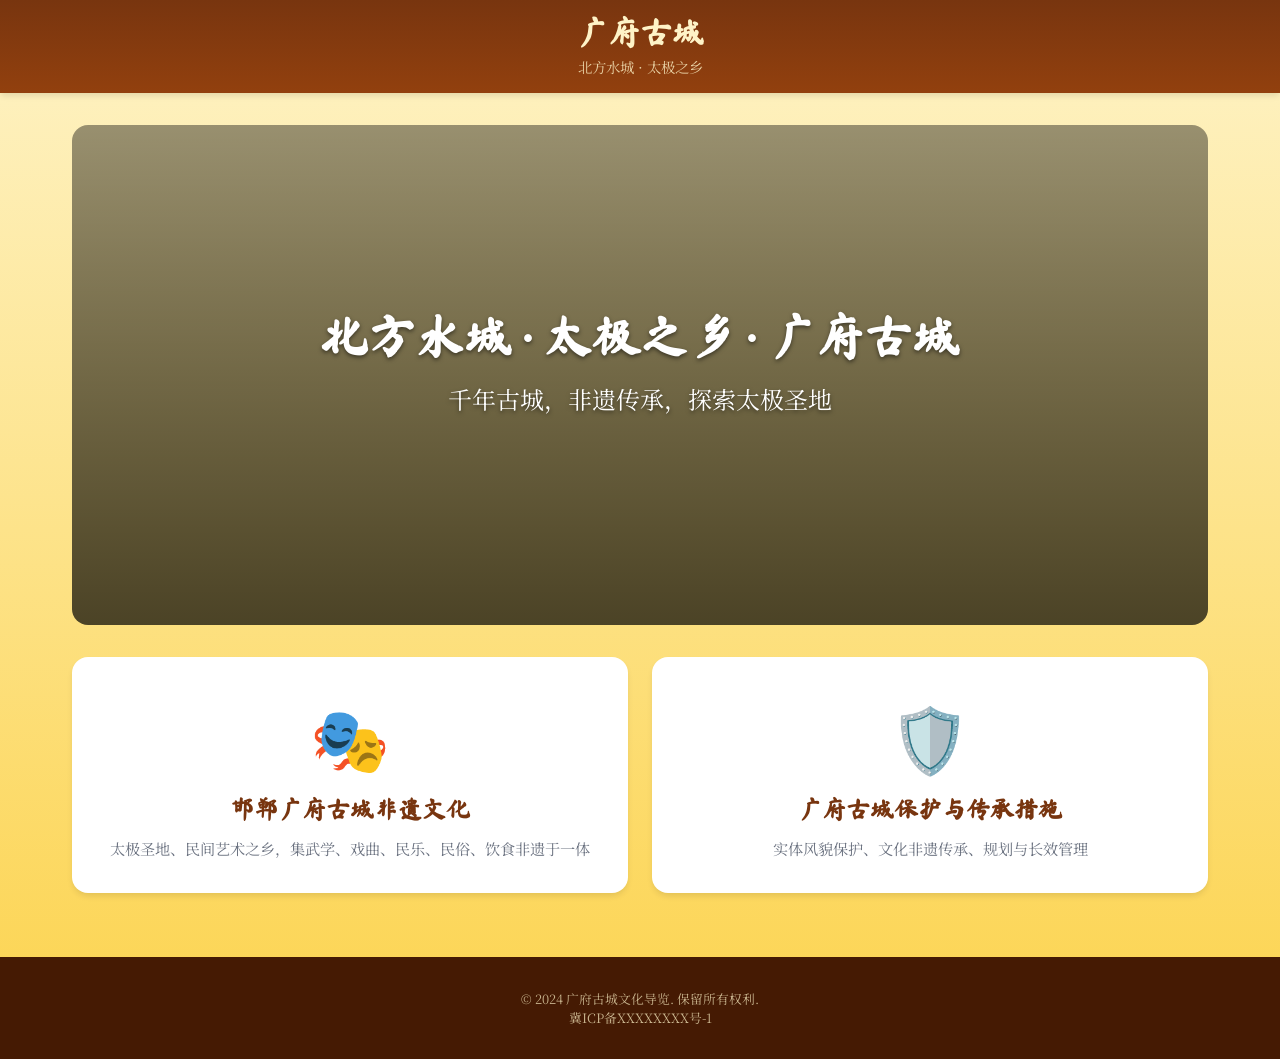
==== commit bfc0a15f: "你的提交说明，例如：初始化项目" ====
--- a/index.html
+++ b/index.html
@@ -1,354 +1,969 @@
-<!doctype html>
-<html lang="en">
-  <head>
-    <meta charset="UTF-8" />
-    <link rel="icon" type="image/svg+xml" href="/favicon.svg" />
-    <meta name="viewport" content="width=device-width, initial-scale=1.0" />
-    <title>My Trae Project</title>
-    <script type="module" crossorigin src="/assets/index-C2J9uEH6.js"></script>
-    <link rel="stylesheet" crossorigin href="/assets/index-B5ifPP-l.css">
-  </head>
-  <body>
-    <div id="root"></div>
-  
-          <script>
-            (function() {
-              'use strict';
-              
-              if (window.TraeBadgePlugin) return;
-              
-              const css = `
-.trae-badge {
-  display: inline-flex;
-  align-items: center;
-  justify-content: center;
-  font-family: -apple-system, BlinkMacSystemFont, 'Segoe UI', Roboto, Oxygen, Ubuntu, Cantarell, sans-serif;
-  font-weight: 500;
-  transition: all 0.2s ease;
-  cursor: pointer;
-  box-sizing: border-box;
-  border-radius: 6px;
-  position: fixed;
-  padding: 8px 8px 8px 10px;
-  height: 28px;
-  width: 130px;
-  z-index: 9999;
-}
-
-.trae-badge:hover.trae-badge--light {
-  background-color: #EDEFF2;
-}
-
-.trae-badge:hover.trae-badge--dark {
-  background-color: #2A2D31;
-}
-
-.trae-badge-content {
-  display: flex;
-  align-items: center;
-  justify-content: center;
-  gap: 4px;
-}
-
-.trae-badge-logo {
-  flex-shrink: 0;
-}
-
-.trae-badge-share {
-  flex-shrink: 0;
-  color: rgba(78, 82, 87, 1);
-}
-
-.trae-badge:hover.trae-badge--light .trae-badge-share {
-  color: rgba(38, 41, 44, 1);
-}
-
-.trae-badge:hover.trae-badge--dark .trae-badge-share {
-  color: #D1D3DB;
-}
-
-.trae-badge-cancel {
-  position: absolute;
-  top: -8px;
-  right: -8px;
-  width: 16px;
-  height: 16px;
-  cursor: pointer;
-  opacity: 0;
-  visibility: hidden;
-  z-index: 10001;
-  display: flex;
-  align-items: center;
-  justify-content: center;
-  color: #000000;
-}
-
-.trae-badge:hover .trae-badge-cancel {
-  opacity: 1 !important;
-  visibility: visible !important;
-}
-
-/* 在移动端设备上始终显示取消按钮 */
-@media (hover: none) and (pointer: coarse) {
-  .trae-badge-cancel {
-    opacity: 1 !important;
-    visibility: visible !important;
-  }
-}
-
-.trae-badge--light {
-  background-color: rgba(255, 255, 255, 1);
-  color: #ffffff;
-  box-shadow: 0px 0px 0.5px 0px rgba(0, 0, 0, 0.12), 0px 1px 3px 0px rgba(0, 0, 0, 0.08), 0px 4px 8px 0px rgba(0, 0, 0, 0.12);
-}
-
-.trae-badge--dark {
-  background-color: #000000;
-  color: #ffffff;
-  box-shadow: 0px 0px 0.5px 0px rgba(0, 0, 0, 0.12), 0px 1px 3px 0px rgba(0, 0, 0, 0.08), 0px 4px 8px 0px rgba(0, 0, 0, 0.12);
-}
-
-.trae-badge--bottom-right { bottom: 20px; right: 20px; }
-.trae-badge--bottom-left { bottom: 20px; left: 20px; }
-.trae-badge--top-right { top: 20px; right: 20px; }
-.trae-badge--top-left { top: 20px; left: 20px; }
-`;
-              const logos = {"light":"<svg width=\"92\" height=\"12\" viewBox=\"0 0 92 12\" fill=\"none\" xmlns=\"http://www.w3.org/2000/svg\">\n<g clip-path=\"url(#clip0_5805_55291)\">\n<g clip-path=\"url(#clip1_5805_55291)\">\n<path d=\"M15.1579 11.2121H2.6478V9.12821H0.562988V0.787872H15.1579V11.2121ZM2.6478 9.12821H13.073V2.87269H2.6478V9.12821ZM7.86092 5.96865L6.38672 7.44275L4.91261 5.96865L6.38672 4.49445L7.86092 5.96865ZM12.0306 5.96775L10.5564 7.44185L9.08233 5.96775L10.5564 4.49355L12.0306 5.96775Z\" fill=\"white\"/>\n</g>\n<g clip-path=\"url(#clip2_5805_55291)\">\n<path d=\"M28.0793 3.37087H25.142V10.6863H23.143V3.37087H20.2048V1.5047H28.0793V3.37087ZM55.4369 3.36808H50.3789V8.81641H55.4369V10.6835H48.3789V1.50092H55.4369V3.36808ZM34.1761 1.50092C36.4528 1.50092 37.1355 2.26109 37.1355 4.43355C37.1355 6.00363 36.6872 6.72417 35.4243 7.14483L37.1466 10.6817H34.9474L33.3569 7.38095H31.2204L31.2222 10.6817V10.6826H29.2583V1.50092H34.1761ZM47.4897 10.6826H45.3993L44.5662 8.50363H40.8449L40.0819 10.6826H37.9048L41.4232 1.5047H44.081L47.4897 10.6826ZM55.436 6.119L53.8697 7.59311L52.3955 6.119L53.8697 4.6448L55.436 6.119ZM41.4547 6.86439H44.0173L42.8578 3.54429H42.5985L41.4547 6.86439ZM31.2222 5.60883H33.8948V5.60793C34.5636 5.60793 35.07 5.38284 35.0701 4.79156V4.14581C35.0701 3.55449 34.5636 3.32934 33.8948 3.32934H31.2222V5.60883Z\" fill=\"white\"/>\n</g>\n</g>\n<path d=\"M65.0407 4.17188C65.0009 3.79972 64.8333 3.50994 64.5379 3.30256C64.2453 3.09517 63.8646 2.99148 63.3958 2.99148C63.0663 2.99148 62.7836 3.04119 62.5478 3.14062C62.312 3.24006 62.1316 3.375 62.0066 3.54545C61.8816 3.71591 61.8177 3.91051 61.8149 4.12926C61.8149 4.31108 61.856 4.46875 61.9384 4.60227C62.0237 4.7358 62.1387 4.84943 62.2836 4.94318C62.4285 5.03409 62.589 5.1108 62.7651 5.1733C62.9413 5.2358 63.1188 5.28835 63.2978 5.33097L64.116 5.53551C64.4455 5.61222 64.7623 5.71591 65.0663 5.84659C65.3731 5.97727 65.6472 6.14205 65.8887 6.34091C66.133 6.53977 66.3262 6.77983 66.4683 7.06108C66.6103 7.34233 66.6813 7.67187 66.6813 8.04972C66.6813 8.56108 66.5506 9.01136 66.2893 9.40057C66.0279 9.78693 65.6501 10.0895 65.1558 10.3082C64.6643 10.5241 64.0691 10.6321 63.3703 10.6321C62.6913 10.6321 62.1018 10.527 61.6018 10.3168C61.1046 10.1065 60.7154 9.79972 60.4342 9.39631C60.1558 8.9929 60.0052 8.50142 59.9825 7.92188H61.5379C61.5606 8.22585 61.6543 8.47869 61.8191 8.6804C61.9839 8.8821 62.1984 9.03267 62.4626 9.1321C62.7296 9.23153 63.0279 9.28125 63.3575 9.28125C63.7012 9.28125 64.0024 9.23011 64.2609 9.12784C64.5222 9.02273 64.7268 8.87784 64.8745 8.69318C65.0222 8.50568 65.0975 8.28693 65.1004 8.03693C65.0975 7.80966 65.0308 7.62216 64.9001 7.47443C64.7694 7.32386 64.5862 7.19886 64.3504 7.09943C64.1174 6.99716 63.8447 6.90625 63.5322 6.8267L62.5393 6.57102C61.8205 6.38636 61.2524 6.10653 60.8347 5.73153C60.42 5.35369 60.2126 4.85227 60.2126 4.22727C60.2126 3.71307 60.3518 3.26278 60.6302 2.87642C60.9114 2.49006 61.2935 2.19034 61.7765 1.97727C62.2595 1.76136 62.8063 1.65341 63.4171 1.65341C64.0364 1.65341 64.5791 1.76136 65.045 1.97727C65.5137 2.19034 65.8816 2.48722 66.1487 2.8679C66.4157 3.24574 66.5535 3.6804 66.562 4.17188H65.0407ZM75.8891 6.13636C75.8891 7.0767 75.7129 7.8821 75.3607 8.55256C75.0112 9.22017 74.534 9.73153 73.9288 10.0866C73.3266 10.4418 72.6433 10.6193 71.8791 10.6193C71.1149 10.6193 70.4303 10.4418 69.8252 10.0866C69.2229 9.72869 68.7456 9.21591 68.3933 8.5483C68.0439 7.87784 67.8692 7.07386 67.8692 6.13636C67.8692 5.19602 68.0439 4.39205 68.3933 3.72443C68.7456 3.05398 69.2229 2.54119 69.8252 2.18608C70.4303 1.83097 71.1149 1.65341 71.8791 1.65341C72.6433 1.65341 73.3266 1.83097 73.9288 2.18608C74.534 2.54119 75.0112 3.05398 75.3607 3.72443C75.7129 4.39205 75.8891 5.19602 75.8891 6.13636ZM74.2996 6.13636C74.2996 5.47443 74.1959 4.91619 73.9885 4.46165C73.784 4.00426 73.4999 3.65909 73.1362 3.42614C72.7726 3.19034 72.3536 3.07244 71.8791 3.07244C71.4047 3.07244 70.9857 3.19034 70.622 3.42614C70.2584 3.65909 69.9729 4.00426 69.7655 4.46165C69.5609 4.91619 69.4587 5.47443 69.4587 6.13636C69.4587 6.7983 69.5609 7.35795 69.7655 7.81534C69.9729 8.26989 70.2584 8.61506 70.622 8.85085C70.9857 9.08381 71.4047 9.20028 71.8791 9.20028C72.3536 9.20028 72.7726 9.08381 73.1362 8.85085C73.4999 8.61506 73.784 8.26989 73.9885 7.81534C74.1959 7.35795 74.2996 6.7983 74.2996 6.13636ZM77.3837 10.5V1.77273H78.9647V9.17472H82.8085V10.5H77.3837ZM91.6391 6.13636C91.6391 7.0767 91.4629 7.8821 91.1107 8.55256C90.7612 9.22017 90.284 9.73153 89.6788 10.0866C89.0766 10.4418 88.3933 10.6193 87.6291 10.6193C86.8649 10.6193 86.1803 10.4418 85.5752 10.0866C84.9729 9.72869 84.4956 9.21591 84.1433 8.5483C83.7939 7.87784 83.6192 7.07386 83.6192 6.13636C83.6192 5.19602 83.7939 4.39205 84.1433 3.72443C84.4956 3.05398 84.9729 2.54119 85.5752 2.18608C86.1803 1.83097 86.8649 1.65341 87.6291 1.65341C88.3933 1.65341 89.0766 1.83097 89.6788 2.18608C90.284 2.54119 90.7612 3.05398 91.1107 3.72443C91.4629 4.39205 91.6391 5.19602 91.6391 6.13636ZM90.0496 6.13636C90.0496 5.47443 89.9459 4.91619 89.7385 4.46165C89.534 4.00426 89.2499 3.65909 88.8862 3.42614C88.5226 3.19034 88.1036 3.07244 87.6291 3.07244C87.1547 3.07244 86.7357 3.19034 86.372 3.42614C86.0084 3.65909 85.7229 4.00426 85.5155 4.46165C85.3109 4.91619 85.2087 5.47443 85.2087 6.13636C85.2087 6.7983 85.3109 7.35795 85.5155 7.81534C85.7229 8.26989 86.0084 8.61506 86.372 8.85085C86.7357 9.08381 87.1547 9.20028 87.6291 9.20028C88.1036 9.20028 88.5226 9.08381 88.8862 8.85085C89.2499 8.61506 89.534 8.26989 89.7385 7.81534C89.9459 7.35795 90.0496 6.7983 90.0496 6.13636Z\" fill=\"#32F08C\"/>\n<defs>\n<clipPath id=\"clip0_5805_55291\">\n<rect width=\"54.874\" height=\"10.4242\" fill=\"white\" transform=\"translate(0.562988 0.787872)\"/>\n</clipPath>\n<clipPath id=\"clip1_5805_55291\">\n<rect width=\"14.5949\" height=\"10.4242\" fill=\"white\" transform=\"translate(0.562988 0.787872)\"/>\n</clipPath>\n<clipPath id=\"clip2_5805_55291\">\n<rect width=\"35.2321\" height=\"9.18536\" fill=\"white\" transform=\"translate(20.2048 1.50092)\"/>\n</clipPath>\n</defs>\n</svg>","dark":"<svg width=\"92\" height=\"12\" viewBox=\"0 0 92 12\" fill=\"none\" xmlns=\"http://www.w3.org/2000/svg\">\n<g clip-path=\"url(#clip0_5805_55291)\">\n<g clip-path=\"url(#clip1_5805_55291)\">\n<path d=\"M15.1579 11.2121H2.6478V9.12821H0.562988V0.787872H15.1579V11.2121ZM2.6478 9.12821H13.073V2.87269H2.6478V9.12821ZM7.86092 5.96865L6.38672 7.44275L4.91261 5.96865L6.38672 4.49445L7.86092 5.96865ZM12.0306 5.96775L10.5564 7.44185L9.08233 5.96775L10.5564 4.49355L12.0306 5.96775Z\" fill=\"black\"/>\n</g>\n<g clip-path=\"url(#clip2_5805_55291)\">\n<path d=\"M28.0793 3.37088H25.142V10.6863H23.143V3.37088H20.2048V1.50471H28.0793V3.37088ZM55.4369 3.36808H50.3789V8.81642H55.4369V10.6835H48.3789V1.50092H55.4369V3.36808ZM34.1761 1.50092C36.4528 1.50092 37.1355 2.2611 37.1355 4.43355C37.1355 6.00364 36.6872 6.72418 35.4243 7.14484L37.1466 10.6817H34.9474L33.3569 7.38096H31.2204L31.2222 10.6817V10.6826H29.2583V1.50092H34.1761ZM47.4897 10.6826H45.3993L44.5662 8.50363H40.8449L40.0819 10.6826H37.9048L41.4232 1.50471H44.081L47.4897 10.6826ZM55.436 6.11901L53.8697 7.59312L52.3955 6.11901L53.8697 4.64481L55.436 6.11901ZM41.4547 6.8644H44.0173L42.8578 3.5443H42.5985L41.4547 6.8644ZM31.2222 5.60884H33.8948V5.60794C34.5636 5.60793 35.07 5.38285 35.0701 4.79156V4.14581C35.0701 3.5545 34.5636 3.32935 33.8948 3.32935H31.2222V5.60884Z\" fill=\"black\"/>\n</g>\n</g>\n<path d=\"M65.0407 4.17188C65.0009 3.79972 64.8333 3.50994 64.5379 3.30256C64.2453 3.09517 63.8646 2.99148 63.3958 2.99148C63.0663 2.99148 62.7836 3.04119 62.5478 3.14062C62.312 3.24006 62.1316 3.375 62.0066 3.54545C61.8816 3.71591 61.8177 3.91051 61.8149 4.12926C61.8149 4.31108 61.856 4.46875 61.9384 4.60227C62.0237 4.7358 62.1387 4.84943 62.2836 4.94318C62.4285 5.03409 62.589 5.1108 62.7651 5.1733C62.9413 5.2358 63.1188 5.28835 63.2978 5.33097L64.116 5.53551C64.4455 5.61222 64.7623 5.71591 65.0663 5.84659C65.3731 5.97727 65.6472 6.14205 65.8887 6.34091C66.133 6.53977 66.3262 6.77983 66.4683 7.06108C66.6103 7.34233 66.6813 7.67187 66.6813 8.04972C66.6813 8.56108 66.5506 9.01136 66.2893 9.40057C66.0279 9.78693 65.6501 10.0895 65.1558 10.3082C64.6643 10.5241 64.0691 10.6321 63.3703 10.6321C62.6913 10.6321 62.1018 10.527 61.6018 10.3168C61.1046 10.1065 60.7154 9.79972 60.4342 9.39631C60.1558 8.9929 60.0052 8.50142 59.9825 7.92188H61.5379C61.5606 8.22585 61.6543 8.47869 61.8191 8.6804C61.9839 8.8821 62.1984 9.03267 62.4626 9.1321C62.7296 9.23153 63.0279 9.28125 63.3575 9.28125C63.7012 9.28125 64.0024 9.23011 64.2609 9.12784C64.5222 9.02273 64.7268 8.87784 64.8745 8.69318C65.0222 8.50568 65.0975 8.28693 65.1004 8.03693C65.0975 7.80966 65.0308 7.62216 64.9001 7.47443C64.7694 7.32386 64.5862 7.19886 64.3504 7.09943C64.1174 6.99716 63.8447 6.90625 63.5322 6.8267L62.5393 6.57102C61.8205 6.38636 61.2524 6.10653 60.8347 5.73153C60.42 5.35369 60.2126 4.85227 60.2126 4.22727C60.2126 3.71307 60.3518 3.26278 60.6302 2.87642C60.9114 2.49006 61.2935 2.19034 61.7765 1.97727C62.2595 1.76136 62.8063 1.65341 63.4171 1.65341C64.0364 1.65341 64.5791 1.76136 65.045 1.97727C65.5137 2.19034 65.8816 2.48722 66.1487 2.8679C66.4157 3.24574 66.5535 3.6804 66.562 4.17188H65.0407ZM75.8891 6.13636C75.8891 7.0767 75.7129 7.8821 75.3607 8.55256C75.0112 9.22017 74.534 9.73153 73.9288 10.0866C73.3266 10.4418 72.6433 10.6193 71.8791 10.6193C71.1149 10.6193 70.4303 10.4418 69.8252 10.0866C69.2229 9.72869 68.7456 9.21591 68.3933 8.5483C68.0439 7.87784 67.8692 7.07386 67.8692 6.13636C67.8692 5.19602 68.0439 4.39205 68.3933 3.72443C68.7456 3.05398 69.2229 2.54119 69.8252 2.18608C70.4303 1.83097 71.1149 1.65341 71.8791 1.65341C72.6433 1.65341 73.3266 1.83097 73.9288 2.18608C74.534 2.54119 75.0112 3.05398 75.3607 3.72443C75.7129 4.39205 75.8891 5.19602 75.8891 6.13636ZM74.2996 6.13636C74.2996 5.47443 74.1959 4.91619 73.9885 4.46165C73.784 4.00426 73.4999 3.65909 73.1362 3.42614C72.7726 3.19034 72.3536 3.07244 71.8791 3.07244C71.4047 3.07244 70.9857 3.19034 70.622 3.42614C70.2584 3.65909 69.9729 4.00426 69.7655 4.46165C69.5609 4.91619 69.4587 5.47443 69.4587 6.13636C69.4587 6.7983 69.5609 7.35795 69.7655 7.81534C69.9729 8.26989 70.2584 8.61506 70.622 8.85085C70.9857 9.08381 71.4047 9.20028 71.8791 9.20028C72.3536 9.20028 72.7726 9.08381 73.1362 8.85085C73.4999 8.61506 73.784 8.26989 73.9885 7.81534C74.1959 7.35795 74.2996 6.7983 74.2996 6.13636ZM77.3837 10.5V1.77273H78.9647V9.17472H82.8085V10.5H77.3837ZM91.6391 6.13636C91.6391 7.0767 91.4629 7.8821 91.1107 8.55256C90.7612 9.22017 90.284 9.73153 89.6788 10.0866C89.0766 10.4418 88.3933 10.6193 87.6291 10.6193C86.8649 10.6193 86.1803 10.4418 85.5752 10.0866C84.9729 9.72869 84.4956 9.21591 84.1433 8.5483C83.7939 7.87784 83.6192 7.07386 83.6192 6.13636C83.6192 5.19602 83.7939 4.39205 84.1433 3.72443C84.4956 3.05398 84.9729 2.54119 85.5752 2.18608C86.1803 1.83097 86.8649 1.65341 87.6291 1.65341C88.3933 1.65341 89.0766 1.83097 89.6788 2.18608C90.284 2.54119 90.7612 3.05398 91.1107 3.72443C91.4629 4.39205 91.6391 5.19602 91.6391 6.13636ZM90.0496 6.13636C90.0496 5.47443 89.9459 4.91619 89.7385 4.46165C89.534 4.00426 89.2499 3.65909 88.8862 3.42614C88.5226 3.19034 88.1036 3.07244 87.6291 3.07244C87.1547 3.07244 86.7357 3.19034 86.372 3.42614C86.0084 3.65909 85.7229 4.00426 85.5155 4.46165C85.3109 4.91619 85.2087 5.47443 85.2087 6.13636C85.2087 6.7983 85.3109 7.35795 85.5155 7.81534C85.7229 8.26989 86.0084 8.61506 86.372 8.85085C86.7357 9.08381 87.1547 9.20028 87.6291 9.20028C88.1036 9.20028 88.5226 9.08381 88.8862 8.85085C89.2499 8.61506 89.534 8.26989 89.7385 7.81534C89.9459 7.35795 90.0496 6.7983 90.0496 6.13636Z\" fill=\"#0AB861\"/>\n<defs>\n<clipPath id=\"clip0_5805_55291\">\n<rect width=\"54.874\" height=\"10.4242\" fill=\"white\" transform=\"translate(0.562988 0.787872)\"/>\n</clipPath>\n<clipPath id=\"clip1_5805_55291\">\n<rect width=\"14.5949\" height=\"10.4242\" fill=\"white\" transform=\"translate(0.562988 0.787872)\"/>\n</clipPath>\n<clipPath id=\"clip2_5805_55291\">\n<rect width=\"35.2321\" height=\"9.18536\" fill=\"white\" transform=\"translate(20.2048 1.50092)\"/>\n</clipPath>\n</defs>\n</svg>"};
-              const cancelDark = `<svg width="16" height="15" viewBox="0 0 16 15" fill="none" xmlns="http://www.w3.org/2000/svg">
-<g clip-path="url(#clip0_5993_243)">
-<path d="M0.437012 7.5C0.437012 3.35786 3.79488 0 7.93701 0C12.0791 0 15.437 3.35786 15.437 7.5C15.437 11.6421 12.0791 15 7.93701 15C3.79488 15 0.437012 11.6421 0.437012 7.5Z" fill="#EDEFF2"/>
-<path fill-rule="evenodd" clip-rule="evenodd" d="M7.93698 1.34036C11.3391 1.34036 14.0966 4.09792 14.0966 7.5C14.0966 10.9021 11.3391 13.6596 7.93698 13.6596C4.53491 13.6596 1.77734 10.9021 1.77734 7.5C1.77734 4.09792 4.53491 1.34036 7.93698 1.34036Z" fill="#111214"/>
-<path d="M7.93717 6.70886L9.40826 5.23776L9.80383 4.84128L10.5959 5.63334L10.1994 6.02891L8.72831 7.5L10.1994 8.9711L10.5959 9.36667L9.80383 10.1587L9.40826 9.76224L7.93717 8.29115L6.46607 9.76224L6.0705 10.1587L5.27844 9.36667L5.67493 8.9711L7.14602 7.5L5.67493 6.02891L5.27844 5.63334L6.0705 4.84128L6.46607 5.23776L7.93717 6.70886Z" fill="white"/>
-</g>
-<defs>
-<clipPath id="clip0_5993_243">
-<path d="M0.437012 7.5C0.437012 3.35786 3.79488 0 7.93701 0C12.0791 0 15.437 3.35786 15.437 7.5C15.437 11.6421 12.0791 15 7.93701 15C3.79488 15 0.437012 11.6421 0.437012 7.5Z" fill="white"/>
-</clipPath>
-</defs>
-</svg>`;
-              const cancelLight = `<svg width="16" height="15" viewBox="0 0 16 15" fill="none" xmlns="http://www.w3.org/2000/svg">
-<g clip-path="url(#clip0_5993_279)">
-<path d="M0.437012 7.5C0.437012 3.35786 3.79488 0 7.93701 0C12.0791 0 15.437 3.35786 15.437 7.5C15.437 11.6421 12.0791 15 7.93701 15C3.79488 15 0.437012 11.6421 0.437012 7.5Z" fill="#2A2D31"/>
-<path fill-rule="evenodd" clip-rule="evenodd" d="M7.93698 1.34036C11.3391 1.34036 14.0966 4.09792 14.0966 7.5C14.0966 10.9021 11.3391 13.6596 7.93698 13.6596C4.53491 13.6596 1.77734 10.9021 1.77734 7.5C1.77734 4.09792 4.53491 1.34036 7.93698 1.34036Z" fill="white"/>
-<path d="M7.93717 6.70886L9.40826 5.23776L9.80383 4.84128L10.5959 5.63334L10.1994 6.02891L8.72831 7.5L10.1994 8.9711L10.5959 9.36667L9.80383 10.1587L9.40826 9.76224L7.93717 8.29115L6.46607 9.76224L6.0705 10.1587L5.27844 9.36667L5.67493 8.9711L7.14602 7.5L5.67493 6.02891L5.27844 5.63334L6.0705 4.84128L6.46607 5.23776L7.93717 6.70886Z" fill="black"/>
-</g>
-<defs>
-<clipPath id="clip0_5993_279">
-<path d="M0.437012 7.5C0.437012 3.35786 3.79488 0 7.93701 0C12.0791 0 15.437 3.35786 15.437 7.5C15.437 11.6421 12.0791 15 7.93701 15C3.79488 15 0.437012 11.6421 0.437012 7.5Z" fill="white"/>
-</clipPath>
-</defs>
-</svg>`;
-              const shareIcon = `<svg width="15" height="14" viewBox="0 0 15 14" fill="none" xmlns="http://www.w3.org/2000/svg">
-  <path d="M5.68693 2.33333H2.77026V11.6667H12.1036V8.75M8.6036 2.33333H12.1036V5.83333M6.8536 7.58333L11.5203 2.91666" 
-        stroke="currentColor" stroke-width="1.05" stroke-linecap="square"/>
-</svg>`;
-              
-              
-          // 主题选择函数 (复用自 theme.ts)
-          function getLuminance(r, g, b) {
-            return 0.299 * r + 0.587 * g + 0.114 * b;
-          }
-          
-          function parseColor(color) {
-            const rgbaMatch = color.match(/rgba?\((\d+),\s*(\d+),\s*(\d+)(?:,\s*[\d.]+)?\)/);
-            if (rgbaMatch) {
-              return [parseInt(rgbaMatch[1]), parseInt(rgbaMatch[2]), parseInt(rgbaMatch[3])];
-            }
-            
-            const hexMatch = color.match(/^#([0-9a-f]{6})$/i);
-            if (hexMatch) {
-              const hex = hexMatch[1];
-              return [
-                parseInt(hex.substr(0, 2), 16),
-                parseInt(hex.substr(2, 2), 16),
-                parseInt(hex.substr(4, 2), 16)
-              ];
-            }
-            
-            const hexShortMatch = color.match(/^#([0-9a-f]{3})$/i);
-            if (hexShortMatch) {
-              const hex = hexShortMatch[1];
-              return [
-                parseInt(hex[0] + hex[0], 16),
-                parseInt(hex[1] + hex[1], 16),
-                parseInt(hex[2] + hex[2], 16)
-              ];
-            }
-            
-            return null;
-          }
-          
-          function detectBackgroundColor(element) {
-            let targetElement;
-            
-            if (typeof element === 'string') {
-              const found = document.querySelector(element);
-              console.debug('Target element found:', found);
-              if (!found) return 'rgb(255, 255, 255)';
-              targetElement = found;
-            } else if (element) {
-              targetElement = element;
-            } else {
-              targetElement = document.body;
-            }
-            
-            let currentElement = targetElement;
-            
-            while (currentElement && currentElement !== document.documentElement) {
-              const computedStyle = window.getComputedStyle(currentElement);
-              const backgroundColor = computedStyle.backgroundColor;
-              
-              console.debug('Checking element:', currentElement.tagName, currentElement.id, currentElement.className);
-              console.debug('Background color:', backgroundColor);
-              
-              if (backgroundColor && backgroundColor !== 'rgba(0, 0, 0, 0)' && backgroundColor !== 'transparent') {
-                console.debug('Found background color:', backgroundColor, 'on element:', currentElement);
-                return backgroundColor;
-              }
-              
-              currentElement = currentElement.parentElement;
-            }
-            
-            const bodyStyle = window.getComputedStyle(document.body);
-            const bodyBackground = bodyStyle.backgroundColor;
-            console.debug('Body background:', bodyBackground);
-            if (bodyBackground && bodyBackground !== 'rgba(0, 0, 0, 0)' && bodyBackground !== 'transparent') {
-              return bodyBackground;
-            }
-            
-            const htmlStyle = window.getComputedStyle(document.documentElement);
-            const htmlBackground = htmlStyle.backgroundColor;
-            console.debug('HTML background:', htmlBackground);
-            if (htmlBackground && htmlBackground !== 'rgba(0, 0, 0, 0)' && htmlBackground !== 'transparent') {
-              return htmlBackground;
-            }
-            
-            console.debug('No background found, returning default white');
-            return 'rgb(255, 255, 255)';
-          }
-          
-          function autoSelectTheme(container) {
-            const backgroundColor = detectBackgroundColor(container);
-            const rgb = parseColor(backgroundColor);
-            
-            console.debug('TRAE Badge Plugin - Background detection:', {
-              container,
-              backgroundColor,
-              rgb
-            });
-            
-            if (!rgb) {
-              console.debug('TRAE Badge Plugin - No RGB found, using dark theme');
-              return 'dark';
-            }
-            
-            const [r, g, b] = rgb;
-            const luminance = getLuminance(r, g, b);
-            const selectedTheme = luminance > 128 ? 'dark' : 'light';
-            
-            console.debug('TRAE Badge Plugin - Theme selection:', {
-              luminance,
-              selectedTheme,
-              reason: luminance > 128 ? 'Light background -> Dark badge' : 'Dark background -> Light badge'
-            });
-            
-            return selectedTheme;
-          }
-        
-              
-              // 注入样式
-              const style = document.createElement('style');
-              style.id = 'trae-badge-plugin-styles';
-              style.textContent = css;
-              document.head.appendChild(style);
-              
-              // 创建 Badge 函数
-              function createBadge() {
-                // 移除已存在的 badge
-                const existingBadge = document.getElementById('trae-badge-plugin');
-                if (existingBadge) {
-                  existingBadge.remove();
-                }
-                
-                // 确定主题
-                let variant = 'dark';
-                if (true) {
-                  variant = autoSelectTheme('#root');
-                }
-                
-                const isDarkBackground = variant === 'dark';
-                const logoType = isDarkBackground ? 'light' : 'dark';
-                const cancelIcon = isDarkBackground ? cancelLight : cancelDark;
-                
-                const badge = document.createElement('div');
-                badge.id = 'trae-badge-plugin';
-                badge.className = `trae-badge trae-badge--${variant} trae-badge--bottom-right`;
-                badge.innerHTML = `
-                  <div class="trae-badge-content">
-                    <div class="trae-badge-logo">${logos[logoType]}</div>
-                    <div class="trae-badge-share">${shareIcon}</div>
-                  </div>
-                  <div class="trae-badge-cancel">${cancelIcon}</div>
-                `;
-                
-                // 添加点击事件
-                
-                badge.style.cursor = 'pointer';
-                badge.addEventListener('click', (e) => {
-                  if (e.target.closest('.trae-badge-cancel')) return;
-                  window.open('https://www.trae.ai/solo?showJoin=1', '_blank');
-                });
-                
-                
-                // 添加取消按钮事件
-                const cancelButton = badge.querySelector('.trae-badge-cancel');
-                if (cancelButton) {
-                  cancelButton.addEventListener('click', (e) => {
-                    e.stopPropagation();
-                    badge.remove();
-                  });
-                }
-                
-                document.body.appendChild(badge);
-                return badge;
-              }
-              
-              // 初始创建 badge
-              // 等待 React 组件渲染完成后再创建 badge
-              function initBadge() {
-                // 使用 requestAnimationFrame 等待渲染完成
-                requestAnimationFrame(() => {
-                  // 再次检查目标元素是否存在
-                  const targetElement = document.querySelector('#root');
-                  if (targetElement) {
-                    const badge = createBadge();
-                  } else {
-                    // 如果还没有找到，等待一段时间再试
-                    setTimeout(() => {
-                      const badge = createBadge();
-                    }, 500);
-                  }
-                });
-              }
-              
-              if (document.readyState === 'loading') {
-                document.addEventListener('DOMContentLoaded', initBadge);
-              } else {
-                // DOM 已经加载完成，但 React 可能还没渲染
-                initBadge();
-              }
-              
-              window.TraeBadgePlugin = { 
-                destroy: () => {
-                  const badge = document.getElementById('trae-badge-plugin');
-                  if (badge) badge.remove();
-                  style.remove();
-                  delete window.TraeBadgePlugin;
-                },
-                recreate: createBadge
-              };
-            })();
-          </script>
-        
+<!DOCTYPE html>
+<html lang="zh-CN">
+<head>
+  <meta charset="UTF-8" />
+  <meta name="viewport" content="width=device-width, initial-scale=1.0" />
+  <title>广府古城文化导览</title>
+  <style>
+    @import url('https://fonts.googleapis.com/css2?family=Ma+Shan+Zheng&family=Noto+Serif+SC:wght@400;500;600;700&display=swap');
+
+    :root {
+      font-family: 'Noto Serif SC', 'SimSun', serif;
+    }
+
+    * {
+      margin: 0;
+      padding: 0;
+      box-sizing: border-box;
+    }
+
+    body {
+      min-height: 100vh;
+      background: linear-gradient(to bottom, #fef3c7, #fcd34d);
+    }
+
+    .header {
+      background: linear-gradient(to bottom, #78350f, #92400e);
+      color: #fef3c7;
+      padding: 1rem;
+      text-align: center;
+      box-shadow: 0 4px 6px -1px rgba(0, 0, 0, 0.1);
+      position: sticky;
+      top: 0;
+      z-index: 100;
+    }
+
+    .header h1 {
+      font-family: 'Ma Shan Zheng', serif;
+      font-size: 2rem;
+      margin-bottom: 0.5rem;
+      cursor: pointer;
+    }
+
+    .header p {
+      font-size: 0.9rem;
+      opacity: 0.8;
+    }
+
+    .breadcrumb {
+      background: rgba(0, 0, 0, 0.05);
+      padding: 0.5rem 1rem;
+      font-size: 0.85rem;
+      color: #78350f;
+      display: flex;
+      align-items: center;
+      gap: 0.5rem;
+    }
+
+    .breadcrumb a {
+      color: #78350f;
+      text-decoration: none;
+      cursor: pointer;
+    }
+
+    .breadcrumb a:hover {
+      text-decoration: underline;
+    }
+
+    .breadcrumb span {
+      color: #92400e;
+    }
+
+    .page {
+      display: none;
+      padding: 2rem;
+      max-width: 1200px;
+      margin: 0 auto;
+    }
+
+    .page.active {
+      display: block;
+    }
+
+    .hero {
+      position: relative;
+      height: 500px;
+      background: url('https://images.unsplash.com/photo-1547981609-4b6bfe67ca0b?w=1200') center/cover;
+      display: flex;
+      flex-direction: column;
+      align-items: center;
+      justify-content: center;
+      color: white;
+      text-shadow: 0 2px 4px rgba(0, 0, 0, 0.5);
+      border-radius: 1rem;
+      overflow: hidden;
+      margin-bottom: 2rem;
+    }
+
+    .hero::before {
+      content: '';
+      position: absolute;
+      inset: 0;
+      background: linear-gradient(to bottom, rgba(0,0,0,0.4), rgba(0,0,0,0.7));
+    }
+
+    .hero-content {
+      position: relative;
+      z-index: 1;
+      text-align: center;
+      padding: 2rem;
+    }
+
+    .hero h2 {
+      font-family: 'Ma Shan Zheng', serif;
+      font-size: 3rem;
+      margin-bottom: 1rem;
+    }
+
+    .hero p {
+      font-size: 1.5rem;
+      margin-bottom: 1.5rem;
+    }
+
+    .page-title {
+      font-family: 'Ma Shan Zheng', serif;
+      font-size: 2.5rem;
+      color: #78350f;
+      text-align: center;
+      margin-bottom: 1.5rem;
+    }
+
+    .page-description {
+      background: white;
+      padding: 1.5rem;
+      border-radius: 1rem;
+      box-shadow: 0 4px 6px -1px rgba(0, 0, 0, 0.1);
+      margin-bottom: 2rem;
+      color: #4b5563;
+      line-height: 1.8;
+      font-size: 1rem;
+    }
+
+    .card-grid {
+      display: grid;
+      grid-template-columns: repeat(auto-fit, minmax(280px, 1fr));
+      gap: 1.5rem;
+      margin-bottom: 2rem;
+    }
+
+    .card {
+      background: white;
+      border-radius: 1rem;
+      padding: 2rem;
+      text-align: center;
+      box-shadow: 0 4px 6px -1px rgba(0, 0, 0, 0.1);
+      transition: all 0.3s;
+      cursor: pointer;
+    }
+
+    .card:hover {
+      transform: translateY(-8px);
+      box-shadow: 0 20px 25px -5px rgba(0, 0, 0, 0.1);
+    }
+
+    .card .icon {
+      font-size: 4rem;
+      margin-bottom: 1rem;
+    }
+
+    .card h3 {
+      font-family: 'Ma Shan Zheng', serif;
+      font-size: 1.5rem;
+      color: #78350f;
+      margin-bottom: 1rem;
+    }
+
+    .card p {
+      font-size: 0.95rem;
+      color: #6b7280;
+      line-height: 1.6;
+    }
+
+    .card .tag {
+      display: inline-block;
+      background: #fbbf24;
+      color: #78350f;
+      padding: 0.25rem 0.75rem;
+      border-radius: 9999px;
+      font-size: 0.8rem;
+      margin-top: 0.5rem;
+    }
+
+    .content-section {
+      background: white;
+      border-radius: 1rem;
+      padding: 2rem;
+      margin-bottom: 2rem;
+      box-shadow: 0 4px 6px -1px rgba(0, 0, 0, 0.1);
+    }
+
+    .content-section h3 {
+      font-family: 'Ma Shan Zheng', serif;
+      font-size: 1.8rem;
+      color: #78350f;
+      margin-bottom: 1.5rem;
+      display: flex;
+      align-items: center;
+      gap: 0.5rem;
+    }
+
+    .content-grid {
+      display: grid;
+      grid-template-columns: repeat(auto-fit, minmax(300px, 1fr));
+      gap: 2rem;
+    }
+
+    .content-item {
+      display: flex;
+      gap: 1.5rem;
+      align-items: flex-start;
+    }
+
+    .content-item img {
+      width: 200px;
+      height: 150px;
+      object-fit: cover;
+      border-radius: 0.75rem;
+      box-shadow: 0 4px 6px -1px rgba(0, 0, 0, 0.1);
+    }
+
+    .content-item-text {
+      flex: 1;
+    }
+
+    .content-item-text h4 {
+      font-family: 'Ma Shan Zheng', serif;
+      font-size: 1.3rem;
+      color: #78350f;
+      margin-bottom: 0.75rem;
+    }
+
+    .content-item-text p {
+      color: #4b5563;
+      line-height: 1.7;
+      font-size: 0.95rem;
+    }
+
+    .content-item-text ul {
+      margin-top: 0.5rem;
+      padding-left: 1.5rem;
+    }
+
+    .content-item-text li {
+      color: #4b5563;
+      line-height: 1.6;
+      margin-bottom: 0.25rem;
+    }
+
+    .status-box {
+      background: #fef3c7;
+      padding: 1rem;
+      border-radius: 0.5rem;
+      margin-top: 1.5rem;
+      border-left: 4px solid #fbbf24;
+    }
+
+    .status-box h5 {
+      font-weight: bold;
+      color: #78350f;
+      margin-bottom: 0.5rem;
+    }
+
+    .status-box p {
+      color: #4b5563;
+      font-size: 0.9rem;
+    }
+
+    .footer {
+      background: #451a03;
+      color: #fef3c7;
+      padding: 2rem;
+      text-align: center;
+    }
+
+    .footer p {
+      font-size: 0.8rem;
+      opacity: 0.7;
+    }
+
+    @media (max-width: 640px) {
+      .header h1 {
+        font-size: 1.5rem;
+      }
+      .hero {
+        height: 300px;
+      }
+      .hero h2 {
+        font-size: 2rem;
+      }
+      .hero p {
+        font-size: 1rem;
+      }
+      .page {
+        padding: 1rem;
+      }
+      .card-grid {
+        grid-template-columns: 1fr;
+      }
+      .content-item {
+        flex-direction: column;
+      }
+      .content-item img {
+        width: 100%;
+        height: 200px;
+      }
+    }
+  </style>
+</head>
+<body>
+  <div class="header">
+    <h1 onclick="showPage('home')">广府古城</h1>
+    <p>北方水城 · 太极之乡</p>
+  </div>
+
+  <!-- 首页 -->
+  <div id="page-home" class="page active">
+    <div class="hero">
+      <div class="hero-content">
+        <h2>北方水城 · 太极之乡 · 广府古城</h2>
+        <p>千年古城，非遗传承，探索太极圣地</p>
+      </div>
+    </div>
+
+    <div class="card-grid">
+      <div class="card" onclick="showPage('heritage-main')">
+        <div class="icon">🎭</div>
+        <h3>邯郸广府古城非遗文化</h3>
+        <p>太极圣地、民间艺术之乡，集武学、戏曲、民乐、民俗、饮食非遗于一体</p>
+      </div>
+      <div class="card" onclick="showPage('protection-main')">
+        <div class="icon">🛡️</div>
+        <h3>广府古城保护与传承措施</h3>
+        <p>实体风貌保护、文化非遗传承、规划与长效管理</p>
+      </div>
+    </div>
+  </div>
+
+  <!-- 二级导航：邯郸广府古城非遗文化 -->
+  <div id="page-heritage-main" class="page">
+    <div class="breadcrumb">
+      <a onclick="showPage('home')">首页</a>
+      <span>›</span>
+      <span>邯郸广府古城非遗文化</span>
+    </div>
+
+    <h2 class="page-title">邯郸广府古城非遗文化</h2>
+
+    <div class="page-description">
+      广府古城（永年广府）坐拥2项人类非遗、3项国家级非遗、多项省市级非遗，集武学、戏曲、民乐、民俗、饮食非遗于一体，是河北冀南非遗核心聚集地，素有太极圣地、民间艺术之乡之称。
+    </div>
+
+    <div class="card-grid">
+      <div class="card" onclick="showPage('heritage-national')">
+        <div class="icon">🏆</div>
+        <h3>世界级+国家级非遗</h3>
+        <p>杨氏太极拳、武氏太极拳、永年鼓吹乐、永年抬花桌</p>
+        <span class="tag">核心</span>
+      </div>
+      <div class="card" onclick="showPage('heritage-provincial')">
+        <div class="icon">📜</div>
+        <h3>省市级重点非遗</h3>
+        <p>永年西调、正里小曲等地方特色非遗</p>
+      </div>
+      <div class="card" onclick="showPage('heritage-food')">
+        <div class="icon">🍜</div>
+        <h3>传统饮食非遗</h3>
+        <p>广府酥鱼、驴肉灌肠、太极酥糖等特色美食</p>
+        <span class="tag">广府特色</span>
+      </div>
+      <div class="card" onclick="showPage('heritage-status')">
+        <div class="icon">🎭</div>
+        <h3>活态传承现状</h3>
+        <p>展演场景、传习空间、文旅融合</p>
+      </div>
+    </div>
+  </div>
+
+  <!-- 三级导航：世界级+国家级非遗 -->
+  <div id="page-heritage-national" class="page">
+    <div class="breadcrumb">
+      <a onclick="showPage('home')">首页</a>
+      <span>›</span>
+      <a onclick="showPage('heritage-main')">邯郸广府古城非遗文化</a>
+      <span>›</span>
+      <span>世界级+国家级非遗</span>
+    </div>
+
+    <h2 class="page-title">世界级+国家级非遗（核心）</h2>
+
+    <div class="card-grid">
+      <div class="card" onclick="showPage('taiji')">
+        <div class="icon">☯️</div>
+        <h3>杨氏、武氏太极拳</h3>
+        <p>人类非物质文化遗产（2020年入选联合国名录）</p>
+        <span class="tag">人类非遗</span>
+      </div>
+      <div class="card" onclick="showPage('guchui')">
+        <div class="icon">🎵</div>
+        <h3>永年鼓吹乐（永年吹歌）</h3>
+        <p>第一批国家级非遗（2006）</p>
+        <span class="tag">国家级</span>
+      </div>
+      <div class="card" onclick="showPage('huazhuo')">
+        <div class="icon">🎊</div>
+        <h3>永年抬花桌</h3>
+        <p>第二批国家级非遗（2008）</p>
+        <span class="tag">国家级</span>
+      </div>
+    </div>
+  </div>
+
+  <!-- 四级导航：杨氏、武氏太极拳 -->
+  <div id="page-taiji" class="page">
+    <div class="breadcrumb">
+      <a onclick="showPage('home')">首页</a>
+      <span>›</span>
+      <a onclick="showPage('heritage-main')">邯郸广府古城非遗文化</a>
+      <span>›</span>
+      <a onclick="showPage('heritage-national')">世界级+国家级非遗</a>
+      <span>›</span>
+      <span>杨氏、武氏太极拳</span>
+    </div>
+
+    <h2 class="page-title">杨氏、武氏太极拳｜人类非物质文化遗产</h2>
+    <p style="text-align: center; color: #78350f; margin-bottom: 2rem;">2020年入选联合国名录</p>
+
+    <div class="content-section">
+      <div class="content-grid">
+        <div class="content-item">
+          <img src="https://images.unsplash.com/photo-1544367567-0f2fcb009e0b?w=400" alt="杨氏太极拳" onerror="this.src='data:image/svg+xml,%3Csvg xmlns=\'http://www.w3.org/2000/svg\' width=\'400\' height=\'150\'%3E%3Crect fill=\'%23fef3c7\' width=\'400\' height=\'150\'/%3E%3Ctext x=\'50%25\' y=\'50%25\' fill=\'%2378350f\' text-anchor=\'middle\' dy=\'.3em\' font-size=\'1.2rem\'%3E杨氏太极拳%3C/text%3E%3C/svg%3E'" />
+          <div class="content-item-text">
+            <h4>杨氏太极拳（2006首批国遗）</h4>
+            <p>广府杨露禅创立，拳架舒展圆活、柔缓易学，国内24式简化太极以杨式拳架为蓝本，全球练习人数最多。</p>
+            <p style="margin-top: 0.5rem;">城内留存杨露禅故居、太极博物馆，街巷常年全民练拳。</p>
+          </div>
+        </div>
+
+        <div class="content-item">
+          <img src="https://images.unsplash.com/photo-1506126613408-eca07ce68773?w=400" alt="武氏太极拳" onerror="this.src='data:image/svg+xml,%3Csvg xmlns=\'http://www.w3.org/2000/svg\' width=\'400\' height=\'150\'%3E%3Crect fill=\'%23fef3c7\' width=\'400\' height=\'150\'/%3E%3Ctext x=\'50%25\' y=\'50%25\' fill=\'%2378350f\' text-anchor=\'middle\' dy=\'.3em\' font-size=\'1.2rem\'%3E武氏太极拳%3C/text%3E%3C/svg%3E'" />
+          <div class="content-item-text">
+            <h4>武氏太极拳（2008二批国遗）</h4>
+            <p>武禹襄始创，拳架紧凑小巧、身法严谨，重内功拳理，传承世家集中在广府城内街巷。</p>
+          </div>
+        </div>
+      </div>
+
+      <div class="status-box">
+        <h5>📍 现状</h5>
+        <p>古城常态化太极展演、太极研学，每年承办国际太极拳大会，本地半数居民习练太极。</p>
+      </div>
+    </div>
+  </div>
+
+  <!-- 四级导航：永年鼓吹乐 -->
+  <div id="page-guchui" class="page">
+    <div class="breadcrumb">
+      <a onclick="showPage('home')">首页</a>
+      <span>›</span>
+      <a onclick="showPage('heritage-main')">邯郸广府古城非遗文化</a>
+      <span>›</span>
+      <a onclick="showPage('heritage-national')">世界级+国家级非遗</a>
+      <span>›</span>
+      <span>永年鼓吹乐</span>
+    </div>
+
+    <h2 class="page-title">永年鼓吹乐（永年吹歌）｜第一批国家级非遗</h2>
+    <p style="text-align: center; color: #78350f; margin-bottom: 2rem;">2006年入选</p>
+
+    <div class="content-section">
+      <div class="content-item">
+        <img src="https://images.unsplash.com/photo-1518998053901-5348d3961a04?w=400" alt="永年鼓吹乐" onerror="this.src='data:image/svg+xml,%3Csvg xmlns=\'http://www.w3.org/2000/svg\' width=\'400\' height=\'150\'%3E%3Crect fill=\'%23fef3c7\' width=\'400\' height=\'150\'/%3E%3Ctext x=\'50%25\' y=\'50%25\' fill=\'%2378350f\' text-anchor=\'middle\' dy=\'.3em\' font-size=\'1.2rem\'%3E永年鼓吹乐%3C/text%3E%3C/svg%3E'" />
+        <div class="content-item-text">
+          <h4>冀南代表性民间吹打乐</h4>
+          <p>分吹奏、打击、咔戏三种表演形式，现存200余首古曲牌，分东、中、南三大流派：</p>
+          <ul>
+            <li><strong>东路：</strong>曲风古朴细腻</li>
+            <li><strong>中路：</strong>擅长模仿鸟兽鸣啼</li>
+            <li><strong>南路：</strong>规整大气</li>
+          </ul>
+          <p style="margin-top: 0.75rem;"><strong>用途：</strong>婚丧嫁娶、庙会节庆、抬花桌伴奏</p>
+          <p><strong>经典曲目：</strong>《小放驴》《一枝花》《抬花轿》</p>
+          <p style="margin-top: 0.75rem; font-weight: bold; color: #78350f;">永年获评中国吹歌艺术之乡</p>
+        </div>
+      </div>
+    </div>
+  </div>
+
+  <!-- 四级导航：永年抬花桌 -->
+  <div id="page-huazhuo" class="page">
+    <div class="breadcrumb">
+      <a onclick="showPage('home')">首页</a>
+      <span>›</span>
+      <a onclick="showPage('heritage-main')">邯郸广府古城非遗文化</a>
+      <span>›</span>
+      <a onclick="showPage('heritage-national')">世界级+国家级非遗</a>
+      <span>›</span>
+      <span>永年抬花桌</span>
+    </div>
+
+    <h2 class="page-title">永年抬花桌｜第二批国家级非遗</h2>
+    <p style="text-align: center; color: #78350f; margin-bottom: 2rem;">2008年入选</p>
+
+    <div class="content-section">
+      <div class="content-item">
+        <img src="https://images.unsplash.com/photo-1509042239860-f550ce710b93?w=400" alt="永年抬花桌" onerror="this.src='data:image/svg+xml,%3Csvg xmlns=\'http://www.w3.org/2000/svg\' width=\'400\' height=\'150\'%3E%3Crect fill=\'%23fef3c7\' width=\'400\' height=\'150\'/%3E%3Ctext x=\'50%25\' y=\'50%25\' fill=\'%2378350f\' text-anchor=\'middle\' dy=\'.3em\' font-size=\'1.2rem\'%3E永年抬花桌%3C/text%3E%3C/svg%3E'" />
+        <div class="content-item-text">
+          <h4>起源初唐的大型民俗巡游舞蹈</h4>
+          <p>元宵主打展演项目：</p>
+          <ul>
+            <li>实木八仙桌缀满仿真花木，桌重200斤</li>
+            <li>8～16人抬杆巡游，搭配鼓吹乐伴奏</li>
+            <li>舞步含八字步、扭步、换肩抖步</li>
+            <li>全台展演需四五十人协作</li>
+          </ul>
+          <p style="margin-top: 0.75rem; font-weight: bold; color: #78350f;">是广府春节、庙会标志性非遗演艺</p>
+        </div>
+      </div>
+    </div>
+  </div>
+
+  <!-- 三级导航：省市级重点非遗 -->
+  <div id="page-heritage-provincial" class="page">
+    <div class="breadcrumb">
+      <a onclick="showPage('home')">首页</a>
+      <span>›</span>
+      <a onclick="showPage('heritage-main')">邯郸广府古城非遗文化</a>
+      <span>›</span>
+      <span>省市级重点非遗</span>
+    </div>
+
+    <h2 class="page-title">省市级重点非遗</h2>
+
+    <div class="card-grid">
+      <div class="card" onclick="showPage('xidiao')">
+        <div class="icon">🎭</div>
+        <h3>永年西调</h3>
+        <p>河北省级非遗</p>
+      </div>
+      <div class="card" onclick="showPage('xiaoqu')">
+        <div class="icon">🎵</div>
+        <h3>正里小曲</h3>
+        <p>市级非遗</p>
+      </div>
+    </div>
+  </div>
+
+  <!-- 四级导航：永年西调 -->
+  <div id="page-xidiao" class="page">
+    <div class="breadcrumb">
+      <a onclick="showPage('home')">首页</a>
+      <span>›</span>
+      <a onclick="showPage('heritage-main')">邯郸广府古城非遗文化</a>
+      <span>›</span>
+      <a onclick="showPage('heritage-provincial')">省市级重点非遗</a>
+      <span>›</span>
+      <span>永年西调</span>
+    </div>
+
+    <h2 class="page-title">永年西调｜河北省级非遗</h2>
+
+    <div class="content-section">
+      <div class="content-item">
+        <img src="https://images.unsplash.com/photo-1507676184212-d03ab07a01bf?w=400" alt="永年西调" onerror="this.src='data:image/svg+xml,%3Csvg xmlns=\'http://www.w3.org/2000/svg\' width=\'400\' height=\'150\'%3E%3Crect fill=\'%23fef3c7\' width=\'400\' height=\'150\'/%3E%3Ctext x=\'50%25\' y=\'50%25\' fill=\'%2378350f\' text-anchor=\'middle\' dy=\'.3em\' font-size=\'1.2rem\'%3E永年西调%3C/text%3E%3C/svg%3E'" />
+        <div class="content-item-text">
+          <h4>地方稀有梆子剧种</h4>
+          <p>俗称"泽州调"，唱腔高亢苍凉，剧目多历史侠义题材。</p>
+          <p style="margin-top: 0.75rem;">古城古戏台常态化定点演出，春节非遗大汇演主力项目。</p>
+        </div>
+      </div>
+    </div>
+  </div>
+
+  <!-- 四级导航：正里小曲 -->
+  <div id="page-xiaoqu" class="page">
+    <div class="breadcrumb">
+      <a onclick="showPage('home')">首页</a>
+      <span>›</span>
+      <a onclick="showPage('heritage-main')">邯郸广府古城非遗文化</a>
+      <span>›</span>
+      <a onclick="showPage('heritage-provincial')">省市级重点非遗</a>
+      <span>›</span>
+      <span>正里小曲</span>
+    </div>
+
+    <h2 class="page-title">正里小曲｜市级非遗</h2>
+
+    <div class="content-section">
+      <div class="content-item">
+        <img src="https://images.unsplash.com/photo-1516450360452-9312f5e86fc7?w=400" alt="正里小曲" onerror="this.src='data:image/svg+xml,%3Csvg xmlns=\'http://www.w3.org/2000/svg\' width=\'400\' height=\'150\'%3E%3Crect fill=\'%23fef3c7\' width=\'400\' height=\'150\'/%3E%3Ctext x=\'50%25\' y=\'50%25\' fill=\'%2378350f\' text-anchor=\'middle\' dy=\'.3em\' font-size=\'1.2rem\'%3E正里小曲%3C/text%3E%3C/svg%3E'" />
+        <div class="content-item-text">
+          <h4>本土民间说唱曲艺</h4>
+          <p>以小曲小调叙事，伴奏配吹歌、竹板，田间、街巷即兴表演，乡土气息浓厚。</p>
+        </div>
+      </div>
+    </div>
+  </div>
+
+  <!-- 三级导航：传统饮食非遗 -->
+  <div id="page-heritage-food" class="page">
+    <div class="breadcrumb">
+      <a onclick="showPage('home')">首页</a>
+      <span>›</span>
+      <a onclick="showPage('heritage-main')">邯郸广府古城非遗文化</a>
+      <span>›</span>
+      <span>传统饮食非遗</span>
+    </div>
+
+    <h2 class="page-title">传统饮食非遗（广府特色舌尖非遗）</h2>
+
+    <div class="card-grid">
+      <div class="card" onclick="showPage('suyu')">
+        <div class="icon">🐟</div>
+        <h3>广府酥鱼</h3>
+        <p>市级非遗美食</p>
+        <span class="tag">特色</span>
+      </div>
+      <div class="card" onclick="showPage('other-food')">
+        <div class="icon">🥮</div>
+        <h3>永年驴肉灌肠、李记太极酥糖</h3>
+        <p>百年老字号非遗小吃</p>
+      </div>
+    </div>
+  </div>
+
+  <!-- 四级导航：广府酥鱼 -->
+  <div id="page-suyu" class="page">
+    <div class="breadcrumb">
+      <a onclick="showPage('home')">首页</a>
+      <span>›</span>
+      <a onclick="showPage('heritage-main')">邯郸广府古城非遗文化</a>
+      <span>›</span>
+      <a onclick="showPage('heritage-food')">传统饮食非遗</a>
+      <span>›</span>
+      <span>广府酥鱼</span>
+    </div>
+
+    <h2 class="page-title">广府酥鱼｜市级非遗美食</h2>
+
+    <div class="content-section">
+      <div class="content-item">
+        <img src="https://images.unsplash.com/photo-1504674900247-0877df9cc836?w=400" alt="广府酥鱼" onerror="this.src='data:image/svg+xml,%3Csvg xmlns=\'http://www.w3.org/2000/svg\' width=\'400\' height=\'150\'%3E%3Crect fill=\'%23fef3c7\' width=\'400\' height=\'150\'/%3E%3Ctext x=\'50%25\' y=\'50%25\' fill=\'%2378350f\' text-anchor=\'middle\' dy=\'.3em\' font-size=\'1.2rem\'%3E广府酥鱼%3C/text%3E%3C/svg%3E'" />
+        <div class="content-item-text">
+          <h4>依托永年洼水产</h4>
+          <p>鲜鱼经油炸、砂锅文火焖制5小时，鱼骨全酥、骨肉同嚼，酸甜入味。</p>
+          <p style="margin-top: 0.75rem;">传承古法煨制技艺，古城水街为非遗工坊集中地。</p>
+        </div>
+      </div>
+    </div>
+  </div>
+
+  <!-- 四级导航：其他美食 -->
+  <div id="page-other-food" class="page">
+    <div class="breadcrumb">
+      <a onclick="showPage('home')">首页</a>
+      <span>›</span>
+      <a onclick="showPage('heritage-main')">邯郸广府古城非遗文化</a>
+      <span>›</span>
+      <a onclick="showPage('heritage-food')">传统饮食非遗</a>
+      <span>›</span>
+      <span>永年驴肉灌肠、李记太极酥糖</span>
+    </div>
+
+    <h2 class="page-title">永年驴肉灌肠、李记太极酥糖</h2>
+
+    <div class="content-section">
+      <div class="content-item">
+        <img src="https://images.unsplash.com/photo-1567620905732-2d1ec7ab7445?w=400" alt="驴肉灌肠" onerror="this.src='data:image/svg+xml,%3Csvg xmlns=\'http://www.w3.org/2000/svg\' width=\'400\' height=\'150\'%3E%3Crect fill=\'%23fef3c7\' width=\'400\' height=\'150\'/%3E%3Ctext x=\'50%25\' y=\'50%25\' fill=\'%2378350f\' text-anchor=\'middle\' dy=\'.3em\' font-size=\'1.2rem\'%3E驴肉灌肠%3C/text%3E%3C/svg%3E'" />
+        <div class="content-item-text">
+          <h4>百年老字号非遗小吃</h4>
+          <p>酥糖相传为杨露禅日常点心，麦芽糖+芝麻古法手工制作。</p>
+        </div>
+      </div>
+    </div>
+  </div>
+
+  <!-- 三级导航：活态传承现状 -->
+  <div id="page-heritage-status" class="page">
+    <div class="breadcrumb">
+      <a onclick="showPage('home')">首页</a>
+      <span>›</span>
+      <a onclick="showPage('heritage-main')">邯郸广府古城非遗文化</a>
+      <span>›</span>
+      <span>活态传承现状</span>
+    </div>
+
+    <h2 class="page-title">活态传承现状</h2>
+
+    <div class="card-grid">
+      <div class="card" onclick="showPage('exhibition')">
+        <div class="icon">🎭</div>
+        <h3>展演场景</h3>
+        <p>古城常态化非遗展演</p>
+      </div>
+      <div class="card" onclick="showPage('training')">
+        <div class="icon">🏫</div>
+        <h3>传习空间</h3>
+        <p>非遗传习所、武馆、吹歌班社</p>
+      </div>
+      <div class="card" onclick="showPage('tourism')">
+        <div class="icon">🏞️</div>
+        <h3>文旅融合</h3>
+        <p>非遗沉浸式体验项目</p>
+      </div>
+    </div>
+  </div>
+
+  <!-- 四级导航：展演场景 -->
+  <div id="page-exhibition" class="page">
+    <div class="breadcrumb">
+      <a onclick="showPage('home')">首页</a>
+      <span>›</span>
+      <a onclick="showPage('heritage-main')">邯郸广府古城非遗文化</a>
+      <span>›</span>
+      <a onclick="showPage('heritage-status')">活态传承现状</a>
+      <span>›</span>
+      <span>展演场景</span>
+    </div>
+
+    <h2 class="page-title">展演场景</h2>
+
+    <div class="content-section">
+      <div class="content-item">
+        <img src="https://images.unsplash.com/photo-1533174072545-7a4b6ad7a6c3?w=400" alt="展演场景" onerror="this.src='data:image/svg+xml,%3Csvg xmlns=\'http://www.w3.org/2000/svg\' width=\'400\' height=\'150\'%3E%3Crect fill=\'%23fef3c7\' width=\'400\' height=\'150\'/%3E%3Ctext x=\'50%25\' y=\'50%25\' fill=\'%2378350f\' text-anchor=\'middle\' dy=\'.3em\' font-size=\'1.2rem\'%3E展演场景%3C/text%3E%3C/svg%3E'" />
+        <div class="content-item-text">
+          <h4>古城东大街、府衙广场、太极广场</h4>
+          <p>常年非遗展演：太极、吹歌、西调、抬花桌巡游集中在春节、中秋、庙会。</p>
+        </div>
+      </div>
+    </div>
+  </div>
+
+  <!-- 四级导航：传习空间 -->
+  <div id="page-training" class="page">
+    <div class="breadcrumb">
+      <a onclick="showPage('home')">首页</a>
+      <span>›</span>
+      <a onclick="showPage('heritage-main')">邯郸广府古城非遗文化</a>
+      <span>›</span>
+      <a onclick="showPage('heritage-status')">活态传承现状</a>
+      <span>›</span>
+      <span>传习空间</span>
+    </div>
+
+    <h2 class="page-title">传习空间</h2>
+
+    <div class="content-section">
+      <div class="content-item">
+        <img src="https://images.unsplash.com/photo-1524178232363-1fb2b075b655?w=400" alt="传习空间" onerror="this.src='data:image/svg+xml,%3Csvg xmlns=\'http://www.w3.org/2000/svg\' width=\'400\' height=\'150\'%3E%3Crect fill=\'%23fef3c7\' width=\'400\' height=\'150\'/%3E%3Ctext x=\'50%25\' y=\'50%25\' fill=\'%2378350f\' text-anchor=\'middle\' dy=\'.3em\' font-size=\'1.2rem\'%3E传习空间%3C/text%3E%3C/svg%3E'" />
+        <div class="content-item-text">
+          <h4>露禅故居、武禹襄故居</h4>
+          <p>设非遗传习所，武馆、吹歌班社常年收徒。</p>
+        </div>
+      </div>
+    </div>
+  </div>
+
+  <!-- 四级导航：文旅融合 -->
+  <div id="page-tourism" class="page">
+    <div class="breadcrumb">
+      <a onclick="showPage('home')">首页</a>
+      <span>›</span>
+      <a onclick="showPage('heritage-main')">邯郸广府古城非遗文化</a>
+      <span>›</span>
+      <a onclick="showPage('heritage-status')">活态传承现状</a>
+      <span>›</span>
+      <span>文旅融合</span>
+    </div>
+
+    <h2 class="page-title">文旅融合</h2>
+
+    <div class="content-section">
+      <div class="content-item">
+        <img src="https://images.unsplash.com/photo-1506905925346-21b9180b6e09?w=400" alt="文旅融合" onerror="this.src='data:image/svg+xml,%3Csvg xmlns=\'http://www.w3.org/2000/svg\' width=\'400\' height=\'150\'%3E%3Crect fill=\'%23fef3c7\' width=\'400\' height=\'150\'/%3E%3Ctext x=\'50%25\' y=\'50%25\' fill=\'%2378350f\' text-anchor=\'middle\' dy=\'.3em\' font-size=\'1.2rem\'%3E文旅融合%3C/text%3E%3C/svg%3E'" />
+        <div class="content-item-text">
+          <h4>古城核心文旅项目</h4>
+          <p>非遗沉浸式演出、非遗手作体验、美食工坊。</p>
+        </div>
+      </div>
+    </div>
+  </div>
+
+  <!-- 二级导航：广府古城保护与传承措施 -->
+  <div id="page-protection-main" class="page">
+    <div class="breadcrumb">
+      <a onclick="showPage('home')">首页</a>
+      <span>›</span>
+      <span>广府古城保护与传承措施</span>
+    </div>
+
+    <h2 class="page-title">广府古城保护与传承措施</h2>
+
+    <div class="card-grid">
+      <div class="card" onclick="showPage('protection-physical')">
+        <div class="icon">🏛️</div>
+        <h3>实体风貌保护</h3>
+        <p>修旧如旧、严控改造、治理环境</p>
+      </div>
+      <div class="card" onclick="showPage('protection-culture')">
+        <div class="icon">🎭</div>
+        <h3>文化非遗传承</h3>
+        <p>深挖文化、活化非遗、创新展示</p>
+      </div>
+      <div class="card" onclick="showPage('protection-planning')">
+        <div class="icon">📋</div>
+        <h3>规划与长效管理</h3>
+        <p>分区管控、完善配套、可持续发展</p>
+      </div>
+    </div>
+  </div>
+
+  <!-- 三级导航：实体风貌保护 -->
+  <div id="page-protection-physical" class="page">
+    <div class="breadcrumb">
+      <a onclick="showPage('home')">首页</a>
+      <span>›</span>
+      <a onclick="showPage('protection-main')">广府古城保护与传承措施</a>
+      <span>›</span>
+      <span>实体风貌保护</span>
+    </div>
+
+    <h2 class="page-title">实体风貌保护</h2>
+
+    <div class="content-section">
+      <h3>🏛️ 保护措施</h3>
+      <div class="content-grid">
+        <div class="content-item">
+          <img src="https://images.unsplash.com/photo-1508804185872-d7badad00f7d?w=400" alt="修旧如旧" onerror="this.src='data:image/svg+xml,%3Csvg xmlns=\'http://www.w3.org/2000/svg\' width=\'400\' height=\'150\'%3E%3Crect fill=\'%23fef3c7\' width=\'400\' height=\'150\'/%3E%3Ctext x=\'50%25\' y=\'50%25\' fill=\'%2378350f\' text-anchor=\'middle\' dy=\'.3em\' font-size=\'1.2rem\'%3E修旧如旧%3C/text%3E%3C/svg%3E'" />
+          <div class="content-item-text">
+            <h4>修旧如旧</h4>
+            <p>修缮古城墙、古民居、弘济桥、名人故居等文物建筑，保留原有形制与材质。</p>
+          </div>
+        </div>
+
+        <div class="content-item">
+          <img src="https://images.unsplash.com/photo-1547981609-4b6bfe67ca0b?w=400" alt="严控改造" onerror="this.src='data:image/svg+xml,%3Csvg xmlns=\'http://www.w3.org/2000/svg\' width=\'400\' height=\'150\'%3E%3Crect fill=\'%23fef3c7\' width=\'400\' height=\'150\'/%3E%3Ctext x=\'50%25\' y=\'50%25\' fill=\'%2378350f\' text-anchor=\'middle\' dy=\'.3em\' font-size=\'1.2rem\'%3E严控改造%3C/text%3E%3C/svg%3E'" />
+          <div class="content-item-text">
+            <h4>严控古城改造</h4>
+            <p>严控古城内新建、改建、外立面改造，统一街巷风貌，杜绝乱拆乱建。</p>
+          </div>
+        </div>
+
+        <div class="content-item">
+          <img src="https://images.unsplash.com/photo-1509042239860-f550ce710b93?w=400" alt="治理环境" onerror="this.src='data:image/svg+xml,%3Csvg xmlns=\'http://www.w3.org/2000/svg\' width=\'400\' height=\'150\'%3E%3Crect fill=\'%23fef3c7\' width=\'400\' height=\'150\'/%3E%3Ctext x=\'50%25\' y=\'50%25\' fill=\'%2378350f\' text-anchor=\'middle\' dy=\'.3em\' font-size=\'1.2rem\'%3E治理环境%3C/text%3E%3C/svg%3E'" />
+          <div class="content-item-text">
+            <h4>治理生态环境</h4>
+            <p>治理永年洼湿地水系、整治街巷环境，修复生态景观，保护"水城共生"格局。</p>
+          </div>
+        </div>
+      </div>
+    </div>
+  </div>
+
+  <!-- 三级导航：文化非遗传承 -->
+  <div id="page-protection-culture" class="page">
+    <div class="breadcrumb">
+      <a onclick="showPage('home')">首页</a>
+      <span>›</span>
+      <a onclick="showPage('protection-main')">广府古城保护与传承措施</a>
+      <span>›</span>
+      <span>文化非遗传承</span>
+    </div>
+
+    <h2 class="page-title">文化非遗传承</h2>
+
+    <div class="content-section">
+      <h3>🎭 传承措施</h3>
+      <div class="content-grid">
+        <div class="content-item">
+          <img src="https://images.unsplash.com/photo-1544367567-0f2fcb009e0b?w=400" alt="深挖文化" onerror="this.src='data:image/svg+xml,%3Csvg xmlns=\'http://www.w3.org/2000/svg\' width=\'400\' height=\'150\'%3E%3Crect fill=\'%23fef3c7\' width=\'400\' height=\'150\'/%3E%3Ctext x=\'50%25\' y=\'50%25\' fill=\'%2378350f\' text-anchor=\'middle\' dy=\'.3em\' font-size=\'1.2rem\'%3E深挖文化%3C/text%3E%3C/svg%3E'" />
+          <div class="content-item-text">
+            <h4>深挖太极文化</h4>
+            <p>深挖太极文化、广府民俗、古城历史，建设太极博物馆、文化景观小品，植入地域文化符号。</p>
+          </div>
+        </div>
+
+        <div class="content-item">
+          <img src="https://images.unsplash.com/photo-1518998053901-5348d3961a04?w=400" alt="活化非遗" onerror="this.src='data:image/svg+xml,%3Csvg xmlns=\'http://www.w3.org/2000/svg\' width=\'400\' height=\'150\'%3E%3Crect fill=\'%23fef3c7\' width=\'400\' height=\'150\'/%3E%3Ctext x=\'50%25\' y=\'50%25\' fill=\'%2378350f\' text-anchor=\'middle\' dy=\'.3em\' font-size=\'1.2rem\'%3E活化非遗%3C/text%3E%3C/svg%3E'" />
+          <div class="content-item-text">
+            <h4>活化非遗资源</h4>
+            <p>常态化开展太极展演、民俗活动，传承传统技艺与地域文脉。</p>
+          </div>
+        </div>
+
+        <div class="content-item">
+          <img src="https://images.unsplash.com/photo-1533174072545-7a4b6ad7a6c3?w=400" alt="创新展示" onerror="this.src='data:image/svg+xml,%3Csvg xmlns=\'http://www.w3.org/2000/svg\' width=\'400\' height=\'150\'%3E%3Crect fill=\'%23fef3c7\' width=\'400\' height=\'150\'/%3E%3Ctext x=\'50%25\' y=\'50%25\' fill=\'%2378350f\' text-anchor=\'middle\' dy=\'.3em\' font-size=\'1.2rem\'%3E创新展示%3C/text%3E%3C/svg%3E'" />
+          <div class="content-item-text">
+            <h4>创新文化展示</h4>
+            <p>结合数字光影、夜游演艺、沉浸式体验，创新文化展示形式。</p>
+          </div>
+        </div>
+      </div>
+    </div>
+  </div>
+
+  <!-- 三级导航：规划与长效管理 -->
+  <div id="page-protection-planning" class="page">
+    <div class="breadcrumb">
+      <a onclick="showPage('home')">首页</a>
+      <span>›</span>
+      <a onclick="showPage('protection-main')">广府古城保护与传承措施</a>
+      <span>›</span>
+      <span>规划与长效管理</span>
+    </div>
+
+    <h2 class="page-title">规划与长效管理</h2>
+
+    <div class="content-section">
+      <h3>📋 管理措施</h3>
+      <div class="content-grid">
+        <div class="content-item">
+          <img src="https://images.unsplash.com/photo-1454165804606-c3d57bc86b40?w=400" alt="分区管控" onerror="this.src='data:image/svg+xml,%3Csvg xmlns=\'http://www.w3.org/2000/svg\' width=\'400\' height=\'150\'%3E%3Crect fill=\'%23fef3c7\' width=\'400\' height=\'150\'/%3E%3Ctext x=\'50%25\' y=\'50%25\' fill=\'%2378350f\' text-anchor=\'middle\' dy=\'.3em\' font-size=\'1.2rem\'%3E分区管控%3C/text%3E%3C/svg%3E'" />
+          <div class="content-item-text">
+            <h4>落实古城专项保护规划</h4>
+            <p>分区管控核心保护区、风貌控制区。</p>
+          </div>
+        </div>
+
+        <div class="content-item">
+          <img src="https://images.unsplash.com/photo-1504674900247-0877df9cc836?w=400" alt="完善配套" onerror="this.src='data:image/svg+xml,%3Csvg xmlns=\'http://www.w3.org/2000/svg\' width=\'400\' height=\'150\'%3E%3Crect fill=\'%23fef3c7\' width=\'400\' height=\'150\'/%3E%3Ctext x=\'50%25\' y=\'50%25\' fill=\'%2378350f\' text-anchor=\'middle\' dy=\'.3em\' font-size=\'1.2rem\'%3E完善配套%3C/text%3E%3C/svg%3E'" />
+          <div class="content-item-text">
+            <h4>完善旅游配套设施</h4>
+            <p>优化业态布局，规范商铺经营，避免过度商业化。</p>
+          </div>
+        </div>
+
+        <div class="content-item">
+          <img src="https://images.unsplash.com/photo-1506905925346-21b9180b6e09?w=400" alt="可持续发展" onerror="this.src='data:image/svg+xml,%3Csvg xmlns=\'http://www.w3.org/2000/svg\' width=\'400\' height=\'150\'%3E%3Crect fill=\'%23fef3c7\' width=\'400\' height=\'150\'/%3E%3Ctext x=\'50%25\' y=\'50%25\' fill=\'%2378350f\' text-anchor=\'middle\' dy=\'.3em\' font-size=\'1.2rem\'%3E可持续发展%3C/text%3E%3C/svg%3E'" />
+          <div class="content-item-text">
+            <h4>结合文旅融合</h4>
+            <p>适度开发、合理利用，实现保护优先、活态传承、可持续发展。</p>
+          </div>
+        </div>
+      </div>
+    </div>
+  </div>
+
+  <div class="footer">
+    <p>© 2024 广府古城文化导览. 保留所有权利.</p>
+    <p>冀ICP备XXXXXXXX号-1</p>
+  </div>
+
+  <script>
+    function showPage(pageId) {
+      // 隐藏所有页面
+      document.querySelectorAll('.page').forEach(page => {
+        page.classList.remove('active');
+      });
+      
+      // 显示指定页面
+      const targetPage = document.getElementById('page-' + pageId);
+      if (targetPage) {
+        targetPage.classList.add('active');
+      }
+
+      // 滚动到页面顶部
+      window.scrollTo({ top: 0, behavior: 'smooth' });
+    }
+  </script>
 </body>
-</html>
+</html>
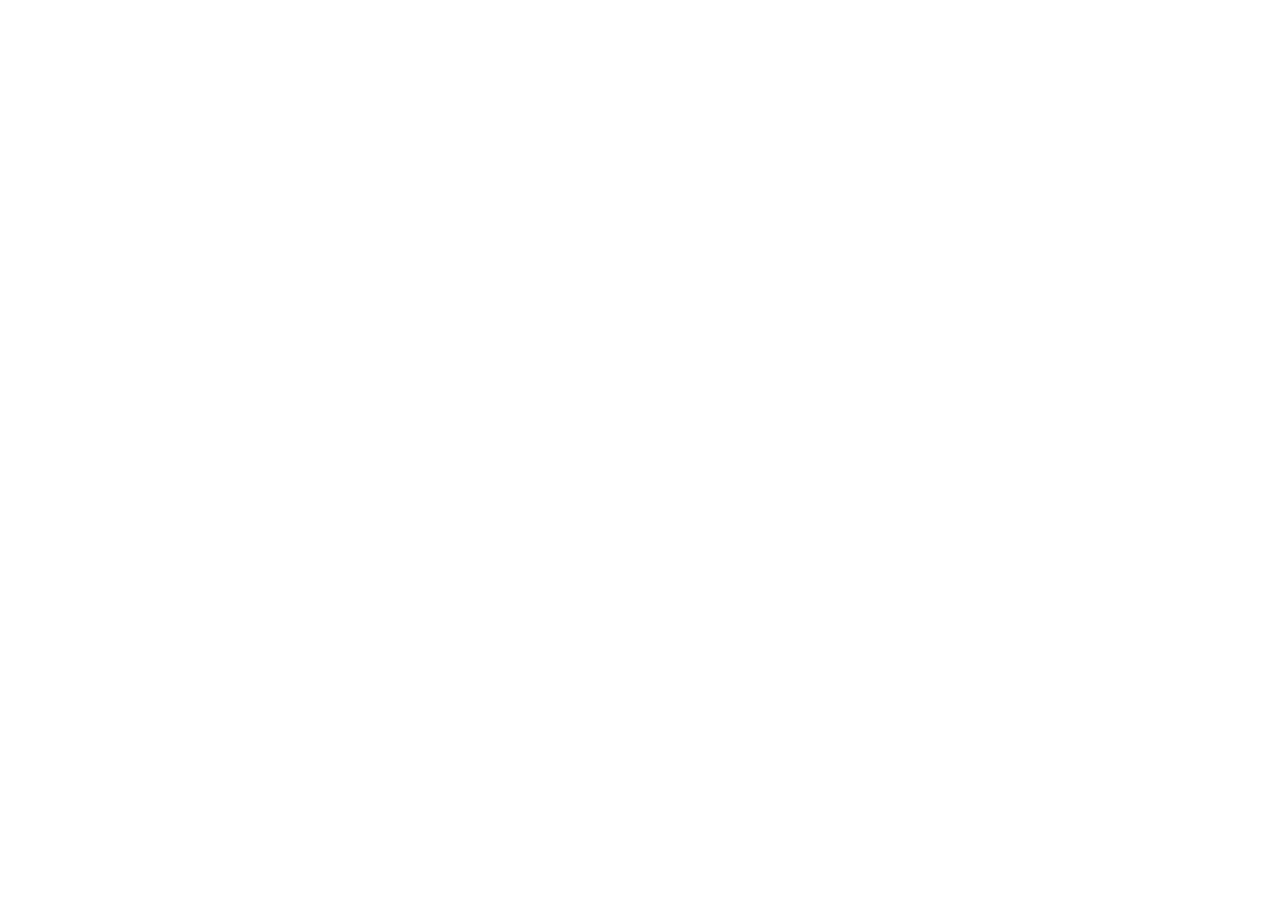
==== commit 6a3e3993: "你的提交说明，例如：初始化项目" ====
--- a/index.html
+++ b/index.html
@@ -1,969 +1,352 @@
-<!DOCTYPE html>
-<html lang="zh-CN">
-<head>
-  <meta charset="UTF-8" />
-  <meta name="viewport" content="width=device-width, initial-scale=1.0" />
-  <title>广府古城文化导览</title>
-  <style>
-    @import url('https://fonts.googleapis.com/css2?family=Ma+Shan+Zheng&family=Noto+Serif+SC:wght@400;500;600;700&display=swap');
-
-    :root {
-      font-family: 'Noto Serif SC', 'SimSun', serif;
-    }
-
-    * {
-      margin: 0;
-      padding: 0;
-      box-sizing: border-box;
-    }
-
-    body {
-      min-height: 100vh;
-      background: linear-gradient(to bottom, #fef3c7, #fcd34d);
-    }
-
-    .header {
-      background: linear-gradient(to bottom, #78350f, #92400e);
-      color: #fef3c7;
-      padding: 1rem;
-      text-align: center;
-      box-shadow: 0 4px 6px -1px rgba(0, 0, 0, 0.1);
-      position: sticky;
-      top: 0;
-      z-index: 100;
-    }
-
-    .header h1 {
-      font-family: 'Ma Shan Zheng', serif;
-      font-size: 2rem;
-      margin-bottom: 0.5rem;
-      cursor: pointer;
-    }
-
-    .header p {
-      font-size: 0.9rem;
-      opacity: 0.8;
-    }
-
-    .breadcrumb {
-      background: rgba(0, 0, 0, 0.05);
-      padding: 0.5rem 1rem;
-      font-size: 0.85rem;
-      color: #78350f;
-      display: flex;
-      align-items: center;
-      gap: 0.5rem;
-    }
-
-    .breadcrumb a {
-      color: #78350f;
-      text-decoration: none;
-      cursor: pointer;
-    }
-
-    .breadcrumb a:hover {
-      text-decoration: underline;
-    }
-
-    .breadcrumb span {
-      color: #92400e;
-    }
-
-    .page {
-      display: none;
-      padding: 2rem;
-      max-width: 1200px;
-      margin: 0 auto;
-    }
-
-    .page.active {
-      display: block;
-    }
-
-    .hero {
-      position: relative;
-      height: 500px;
-      background: url('https://images.unsplash.com/photo-1547981609-4b6bfe67ca0b?w=1200') center/cover;
-      display: flex;
-      flex-direction: column;
-      align-items: center;
-      justify-content: center;
-      color: white;
-      text-shadow: 0 2px 4px rgba(0, 0, 0, 0.5);
-      border-radius: 1rem;
-      overflow: hidden;
-      margin-bottom: 2rem;
-    }
-
-    .hero::before {
-      content: '';
-      position: absolute;
-      inset: 0;
-      background: linear-gradient(to bottom, rgba(0,0,0,0.4), rgba(0,0,0,0.7));
-    }
-
-    .hero-content {
-      position: relative;
-      z-index: 1;
-      text-align: center;
-      padding: 2rem;
-    }
-
-    .hero h2 {
-      font-family: 'Ma Shan Zheng', serif;
-      font-size: 3rem;
-      margin-bottom: 1rem;
-    }
-
-    .hero p {
-      font-size: 1.5rem;
-      margin-bottom: 1.5rem;
-    }
-
-    .page-title {
-      font-family: 'Ma Shan Zheng', serif;
-      font-size: 2.5rem;
-      color: #78350f;
-      text-align: center;
-      margin-bottom: 1.5rem;
-    }
-
-    .page-description {
-      background: white;
-      padding: 1.5rem;
-      border-radius: 1rem;
-      box-shadow: 0 4px 6px -1px rgba(0, 0, 0, 0.1);
-      margin-bottom: 2rem;
-      color: #4b5563;
-      line-height: 1.8;
-      font-size: 1rem;
-    }
-
-    .card-grid {
-      display: grid;
-      grid-template-columns: repeat(auto-fit, minmax(280px, 1fr));
-      gap: 1.5rem;
-      margin-bottom: 2rem;
-    }
-
-    .card {
-      background: white;
-      border-radius: 1rem;
-      padding: 2rem;
-      text-align: center;
-      box-shadow: 0 4px 6px -1px rgba(0, 0, 0, 0.1);
-      transition: all 0.3s;
-      cursor: pointer;
-    }
-
-    .card:hover {
-      transform: translateY(-8px);
-      box-shadow: 0 20px 25px -5px rgba(0, 0, 0, 0.1);
-    }
-
-    .card .icon {
-      font-size: 4rem;
-      margin-bottom: 1rem;
-    }
-
-    .card h3 {
-      font-family: 'Ma Shan Zheng', serif;
-      font-size: 1.5rem;
-      color: #78350f;
-      margin-bottom: 1rem;
-    }
-
-    .card p {
-      font-size: 0.95rem;
-      color: #6b7280;
-      line-height: 1.6;
-    }
-
-    .card .tag {
-      display: inline-block;
-      background: #fbbf24;
-      color: #78350f;
-      padding: 0.25rem 0.75rem;
-      border-radius: 9999px;
-      font-size: 0.8rem;
-      margin-top: 0.5rem;
-    }
-
-    .content-section {
-      background: white;
-      border-radius: 1rem;
-      padding: 2rem;
-      margin-bottom: 2rem;
-      box-shadow: 0 4px 6px -1px rgba(0, 0, 0, 0.1);
-    }
-
-    .content-section h3 {
-      font-family: 'Ma Shan Zheng', serif;
-      font-size: 1.8rem;
-      color: #78350f;
-      margin-bottom: 1.5rem;
-      display: flex;
-      align-items: center;
-      gap: 0.5rem;
-    }
-
-    .content-grid {
-      display: grid;
-      grid-template-columns: repeat(auto-fit, minmax(300px, 1fr));
-      gap: 2rem;
-    }
-
-    .content-item {
-      display: flex;
-      gap: 1.5rem;
-      align-items: flex-start;
-    }
-
-    .content-item img {
-      width: 200px;
-      height: 150px;
-      object-fit: cover;
-      border-radius: 0.75rem;
-      box-shadow: 0 4px 6px -1px rgba(0, 0, 0, 0.1);
-    }
-
-    .content-item-text {
-      flex: 1;
-    }
-
-    .content-item-text h4 {
-      font-family: 'Ma Shan Zheng', serif;
-      font-size: 1.3rem;
-      color: #78350f;
-      margin-bottom: 0.75rem;
-    }
-
-    .content-item-text p {
-      color: #4b5563;
-      line-height: 1.7;
-      font-size: 0.95rem;
-    }
-
-    .content-item-text ul {
-      margin-top: 0.5rem;
-      padding-left: 1.5rem;
-    }
-
-    .content-item-text li {
-      color: #4b5563;
-      line-height: 1.6;
-      margin-bottom: 0.25rem;
-    }
-
-    .status-box {
-      background: #fef3c7;
-      padding: 1rem;
-      border-radius: 0.5rem;
-      margin-top: 1.5rem;
-      border-left: 4px solid #fbbf24;
-    }
-
-    .status-box h5 {
-      font-weight: bold;
-      color: #78350f;
-      margin-bottom: 0.5rem;
-    }
-
-    .status-box p {
-      color: #4b5563;
-      font-size: 0.9rem;
-    }
-
-    .footer {
-      background: #451a03;
-      color: #fef3c7;
-      padding: 2rem;
-      text-align: center;
-    }
-
-    .footer p {
-      font-size: 0.8rem;
-      opacity: 0.7;
-    }
-
-    @media (max-width: 640px) {
-      .header h1 {
-        font-size: 1.5rem;
-      }
-      .hero {
-        height: 300px;
-      }
-      .hero h2 {
-        font-size: 2rem;
-      }
-      .hero p {
-        font-size: 1rem;
-      }
-      .page {
-        padding: 1rem;
-      }
-      .card-grid {
-        grid-template-columns: 1fr;
-      }
-      .content-item {
-        flex-direction: column;
-      }
-      .content-item img {
-        width: 100%;
-        height: 200px;
-      }
-    }
-  </style>
-</head>
-<body>
-  <div class="header">
-    <h1 onclick="showPage('home')">广府古城</h1>
-    <p>北方水城 · 太极之乡</p>
-  </div>
-
-  <!-- 首页 -->
-  <div id="page-home" class="page active">
-    <div class="hero">
-      <div class="hero-content">
-        <h2>北方水城 · 太极之乡 · 广府古城</h2>
-        <p>千年古城，非遗传承，探索太极圣地</p>
-      </div>
-    </div>
-
-    <div class="card-grid">
-      <div class="card" onclick="showPage('heritage-main')">
-        <div class="icon">🎭</div>
-        <h3>邯郸广府古城非遗文化</h3>
-        <p>太极圣地、民间艺术之乡，集武学、戏曲、民乐、民俗、饮食非遗于一体</p>
-      </div>
-      <div class="card" onclick="showPage('protection-main')">
-        <div class="icon">🛡️</div>
-        <h3>广府古城保护与传承措施</h3>
-        <p>实体风貌保护、文化非遗传承、规划与长效管理</p>
-      </div>
-    </div>
-  </div>
-
-  <!-- 二级导航：邯郸广府古城非遗文化 -->
-  <div id="page-heritage-main" class="page">
-    <div class="breadcrumb">
-      <a onclick="showPage('home')">首页</a>
-      <span>›</span>
-      <span>邯郸广府古城非遗文化</span>
-    </div>
-
-    <h2 class="page-title">邯郸广府古城非遗文化</h2>
-
-    <div class="page-description">
-      广府古城（永年广府）坐拥2项人类非遗、3项国家级非遗、多项省市级非遗，集武学、戏曲、民乐、民俗、饮食非遗于一体，是河北冀南非遗核心聚集地，素有太极圣地、民间艺术之乡之称。
-    </div>
-
-    <div class="card-grid">
-      <div class="card" onclick="showPage('heritage-national')">
-        <div class="icon">🏆</div>
-        <h3>世界级+国家级非遗</h3>
-        <p>杨氏太极拳、武氏太极拳、永年鼓吹乐、永年抬花桌</p>
-        <span class="tag">核心</span>
-      </div>
-      <div class="card" onclick="showPage('heritage-provincial')">
-        <div class="icon">📜</div>
-        <h3>省市级重点非遗</h3>
-        <p>永年西调、正里小曲等地方特色非遗</p>
-      </div>
-      <div class="card" onclick="showPage('heritage-food')">
-        <div class="icon">🍜</div>
-        <h3>传统饮食非遗</h3>
-        <p>广府酥鱼、驴肉灌肠、太极酥糖等特色美食</p>
-        <span class="tag">广府特色</span>
-      </div>
-      <div class="card" onclick="showPage('heritage-status')">
-        <div class="icon">🎭</div>
-        <h3>活态传承现状</h3>
-        <p>展演场景、传习空间、文旅融合</p>
-      </div>
-    </div>
-  </div>
-
-  <!-- 三级导航：世界级+国家级非遗 -->
-  <div id="page-heritage-national" class="page">
-    <div class="breadcrumb">
-      <a onclick="showPage('home')">首页</a>
-      <span>›</span>
-      <a onclick="showPage('heritage-main')">邯郸广府古城非遗文化</a>
-      <span>›</span>
-      <span>世界级+国家级非遗</span>
-    </div>
-
-    <h2 class="page-title">世界级+国家级非遗（核心）</h2>
-
-    <div class="card-grid">
-      <div class="card" onclick="showPage('taiji')">
-        <div class="icon">☯️</div>
-        <h3>杨氏、武氏太极拳</h3>
-        <p>人类非物质文化遗产（2020年入选联合国名录）</p>
-        <span class="tag">人类非遗</span>
-      </div>
-      <div class="card" onclick="showPage('guchui')">
-        <div class="icon">🎵</div>
-        <h3>永年鼓吹乐（永年吹歌）</h3>
-        <p>第一批国家级非遗（2006）</p>
-        <span class="tag">国家级</span>
-      </div>
-      <div class="card" onclick="showPage('huazhuo')">
-        <div class="icon">🎊</div>
-        <h3>永年抬花桌</h3>
-        <p>第二批国家级非遗（2008）</p>
-        <span class="tag">国家级</span>
-      </div>
-    </div>
-  </div>
-
-  <!-- 四级导航：杨氏、武氏太极拳 -->
-  <div id="page-taiji" class="page">
-    <div class="breadcrumb">
-      <a onclick="showPage('home')">首页</a>
-      <span>›</span>
-      <a onclick="showPage('heritage-main')">邯郸广府古城非遗文化</a>
-      <span>›</span>
-      <a onclick="showPage('heritage-national')">世界级+国家级非遗</a>
-      <span>›</span>
-      <span>杨氏、武氏太极拳</span>
-    </div>
-
-    <h2 class="page-title">杨氏、武氏太极拳｜人类非物质文化遗产</h2>
-    <p style="text-align: center; color: #78350f; margin-bottom: 2rem;">2020年入选联合国名录</p>
-
-    <div class="content-section">
-      <div class="content-grid">
-        <div class="content-item">
-          <img src="https://images.unsplash.com/photo-1544367567-0f2fcb009e0b?w=400" alt="杨氏太极拳" onerror="this.src='data:image/svg+xml,%3Csvg xmlns=\'http://www.w3.org/2000/svg\' width=\'400\' height=\'150\'%3E%3Crect fill=\'%23fef3c7\' width=\'400\' height=\'150\'/%3E%3Ctext x=\'50%25\' y=\'50%25\' fill=\'%2378350f\' text-anchor=\'middle\' dy=\'.3em\' font-size=\'1.2rem\'%3E杨氏太极拳%3C/text%3E%3C/svg%3E'" />
-          <div class="content-item-text">
-            <h4>杨氏太极拳（2006首批国遗）</h4>
-            <p>广府杨露禅创立，拳架舒展圆活、柔缓易学，国内24式简化太极以杨式拳架为蓝本，全球练习人数最多。</p>
-            <p style="margin-top: 0.5rem;">城内留存杨露禅故居、太极博物馆，街巷常年全民练拳。</p>
-          </div>
-        </div>
-
-        <div class="content-item">
-          <img src="https://images.unsplash.com/photo-1506126613408-eca07ce68773?w=400" alt="武氏太极拳" onerror="this.src='data:image/svg+xml,%3Csvg xmlns=\'http://www.w3.org/2000/svg\' width=\'400\' height=\'150\'%3E%3Crect fill=\'%23fef3c7\' width=\'400\' height=\'150\'/%3E%3Ctext x=\'50%25\' y=\'50%25\' fill=\'%2378350f\' text-anchor=\'middle\' dy=\'.3em\' font-size=\'1.2rem\'%3E武氏太极拳%3C/text%3E%3C/svg%3E'" />
-          <div class="content-item-text">
-            <h4>武氏太极拳（2008二批国遗）</h4>
-            <p>武禹襄始创，拳架紧凑小巧、身法严谨，重内功拳理，传承世家集中在广府城内街巷。</p>
-          </div>
-        </div>
-      </div>
-
-      <div class="status-box">
-        <h5>📍 现状</h5>
-        <p>古城常态化太极展演、太极研学，每年承办国际太极拳大会，本地半数居民习练太极。</p>
-      </div>
-    </div>
-  </div>
-
-  <!-- 四级导航：永年鼓吹乐 -->
-  <div id="page-guchui" class="page">
-    <div class="breadcrumb">
-      <a onclick="showPage('home')">首页</a>
-      <span>›</span>
-      <a onclick="showPage('heritage-main')">邯郸广府古城非遗文化</a>
-      <span>›</span>
-      <a onclick="showPage('heritage-national')">世界级+国家级非遗</a>
-      <span>›</span>
-      <span>永年鼓吹乐</span>
-    </div>
-
-    <h2 class="page-title">永年鼓吹乐（永年吹歌）｜第一批国家级非遗</h2>
-    <p style="text-align: center; color: #78350f; margin-bottom: 2rem;">2006年入选</p>
-
-    <div class="content-section">
-      <div class="content-item">
-        <img src="https://images.unsplash.com/photo-1518998053901-5348d3961a04?w=400" alt="永年鼓吹乐" onerror="this.src='data:image/svg+xml,%3Csvg xmlns=\'http://www.w3.org/2000/svg\' width=\'400\' height=\'150\'%3E%3Crect fill=\'%23fef3c7\' width=\'400\' height=\'150\'/%3E%3Ctext x=\'50%25\' y=\'50%25\' fill=\'%2378350f\' text-anchor=\'middle\' dy=\'.3em\' font-size=\'1.2rem\'%3E永年鼓吹乐%3C/text%3E%3C/svg%3E'" />
-        <div class="content-item-text">
-          <h4>冀南代表性民间吹打乐</h4>
-          <p>分吹奏、打击、咔戏三种表演形式，现存200余首古曲牌，分东、中、南三大流派：</p>
-          <ul>
-            <li><strong>东路：</strong>曲风古朴细腻</li>
-            <li><strong>中路：</strong>擅长模仿鸟兽鸣啼</li>
-            <li><strong>南路：</strong>规整大气</li>
-          </ul>
-          <p style="margin-top: 0.75rem;"><strong>用途：</strong>婚丧嫁娶、庙会节庆、抬花桌伴奏</p>
-          <p><strong>经典曲目：</strong>《小放驴》《一枝花》《抬花轿》</p>
-          <p style="margin-top: 0.75rem; font-weight: bold; color: #78350f;">永年获评中国吹歌艺术之乡</p>
-        </div>
-      </div>
-    </div>
-  </div>
-
-  <!-- 四级导航：永年抬花桌 -->
-  <div id="page-huazhuo" class="page">
-    <div class="breadcrumb">
-      <a onclick="showPage('home')">首页</a>
-      <span>›</span>
-      <a onclick="showPage('heritage-main')">邯郸广府古城非遗文化</a>
-      <span>›</span>
-      <a onclick="showPage('heritage-national')">世界级+国家级非遗</a>
-      <span>›</span>
-      <span>永年抬花桌</span>
-    </div>
-
-    <h2 class="page-title">永年抬花桌｜第二批国家级非遗</h2>
-    <p style="text-align: center; color: #78350f; margin-bottom: 2rem;">2008年入选</p>
-
-    <div class="content-section">
-      <div class="content-item">
-        <img src="https://images.unsplash.com/photo-1509042239860-f550ce710b93?w=400" alt="永年抬花桌" onerror="this.src='data:image/svg+xml,%3Csvg xmlns=\'http://www.w3.org/2000/svg\' width=\'400\' height=\'150\'%3E%3Crect fill=\'%23fef3c7\' width=\'400\' height=\'150\'/%3E%3Ctext x=\'50%25\' y=\'50%25\' fill=\'%2378350f\' text-anchor=\'middle\' dy=\'.3em\' font-size=\'1.2rem\'%3E永年抬花桌%3C/text%3E%3C/svg%3E'" />
-        <div class="content-item-text">
-          <h4>起源初唐的大型民俗巡游舞蹈</h4>
-          <p>元宵主打展演项目：</p>
-          <ul>
-            <li>实木八仙桌缀满仿真花木，桌重200斤</li>
-            <li>8～16人抬杆巡游，搭配鼓吹乐伴奏</li>
-            <li>舞步含八字步、扭步、换肩抖步</li>
-            <li>全台展演需四五十人协作</li>
-          </ul>
-          <p style="margin-top: 0.75rem; font-weight: bold; color: #78350f;">是广府春节、庙会标志性非遗演艺</p>
-        </div>
-      </div>
-    </div>
-  </div>
-
-  <!-- 三级导航：省市级重点非遗 -->
-  <div id="page-heritage-provincial" class="page">
-    <div class="breadcrumb">
-      <a onclick="showPage('home')">首页</a>
-      <span>›</span>
-      <a onclick="showPage('heritage-main')">邯郸广府古城非遗文化</a>
-      <span>›</span>
-      <span>省市级重点非遗</span>
-    </div>
-
-    <h2 class="page-title">省市级重点非遗</h2>
-
-    <div class="card-grid">
-      <div class="card" onclick="showPage('xidiao')">
-        <div class="icon">🎭</div>
-        <h3>永年西调</h3>
-        <p>河北省级非遗</p>
-      </div>
-      <div class="card" onclick="showPage('xiaoqu')">
-        <div class="icon">🎵</div>
-        <h3>正里小曲</h3>
-        <p>市级非遗</p>
-      </div>
-    </div>
-  </div>
-
-  <!-- 四级导航：永年西调 -->
-  <div id="page-xidiao" class="page">
-    <div class="breadcrumb">
-      <a onclick="showPage('home')">首页</a>
-      <span>›</span>
-      <a onclick="showPage('heritage-main')">邯郸广府古城非遗文化</a>
-      <span>›</span>
-      <a onclick="showPage('heritage-provincial')">省市级重点非遗</a>
-      <span>›</span>
-      <span>永年西调</span>
-    </div>
-
-    <h2 class="page-title">永年西调｜河北省级非遗</h2>
-
-    <div class="content-section">
-      <div class="content-item">
-        <img src="https://images.unsplash.com/photo-1507676184212-d03ab07a01bf?w=400" alt="永年西调" onerror="this.src='data:image/svg+xml,%3Csvg xmlns=\'http://www.w3.org/2000/svg\' width=\'400\' height=\'150\'%3E%3Crect fill=\'%23fef3c7\' width=\'400\' height=\'150\'/%3E%3Ctext x=\'50%25\' y=\'50%25\' fill=\'%2378350f\' text-anchor=\'middle\' dy=\'.3em\' font-size=\'1.2rem\'%3E永年西调%3C/text%3E%3C/svg%3E'" />
-        <div class="content-item-text">
-          <h4>地方稀有梆子剧种</h4>
-          <p>俗称"泽州调"，唱腔高亢苍凉，剧目多历史侠义题材。</p>
-          <p style="margin-top: 0.75rem;">古城古戏台常态化定点演出，春节非遗大汇演主力项目。</p>
-        </div>
-      </div>
-    </div>
-  </div>
-
-  <!-- 四级导航：正里小曲 -->
-  <div id="page-xiaoqu" class="page">
-    <div class="breadcrumb">
-      <a onclick="showPage('home')">首页</a>
-      <span>›</span>
-      <a onclick="showPage('heritage-main')">邯郸广府古城非遗文化</a>
-      <span>›</span>
-      <a onclick="showPage('heritage-provincial')">省市级重点非遗</a>
-      <span>›</span>
-      <span>正里小曲</span>
-    </div>
-
-    <h2 class="page-title">正里小曲｜市级非遗</h2>
-
-    <div class="content-section">
-      <div class="content-item">
-        <img src="https://images.unsplash.com/photo-1516450360452-9312f5e86fc7?w=400" alt="正里小曲" onerror="this.src='data:image/svg+xml,%3Csvg xmlns=\'http://www.w3.org/2000/svg\' width=\'400\' height=\'150\'%3E%3Crect fill=\'%23fef3c7\' width=\'400\' height=\'150\'/%3E%3Ctext x=\'50%25\' y=\'50%25\' fill=\'%2378350f\' text-anchor=\'middle\' dy=\'.3em\' font-size=\'1.2rem\'%3E正里小曲%3C/text%3E%3C/svg%3E'" />
-        <div class="content-item-text">
-          <h4>本土民间说唱曲艺</h4>
-          <p>以小曲小调叙事，伴奏配吹歌、竹板，田间、街巷即兴表演，乡土气息浓厚。</p>
-        </div>
-      </div>
-    </div>
-  </div>
-
-  <!-- 三级导航：传统饮食非遗 -->
-  <div id="page-heritage-food" class="page">
-    <div class="breadcrumb">
-      <a onclick="showPage('home')">首页</a>
-      <span>›</span>
-      <a onclick="showPage('heritage-main')">邯郸广府古城非遗文化</a>
-      <span>›</span>
-      <span>传统饮食非遗</span>
-    </div>
-
-    <h2 class="page-title">传统饮食非遗（广府特色舌尖非遗）</h2>
-
-    <div class="card-grid">
-      <div class="card" onclick="showPage('suyu')">
-        <div class="icon">🐟</div>
-        <h3>广府酥鱼</h3>
-        <p>市级非遗美食</p>
-        <span class="tag">特色</span>
-      </div>
-      <div class="card" onclick="showPage('other-food')">
-        <div class="icon">🥮</div>
-        <h3>永年驴肉灌肠、李记太极酥糖</h3>
-        <p>百年老字号非遗小吃</p>
-      </div>
-    </div>
-  </div>
-
-  <!-- 四级导航：广府酥鱼 -->
-  <div id="page-suyu" class="page">
-    <div class="breadcrumb">
-      <a onclick="showPage('home')">首页</a>
-      <span>›</span>
-      <a onclick="showPage('heritage-main')">邯郸广府古城非遗文化</a>
-      <span>›</span>
-      <a onclick="showPage('heritage-food')">传统饮食非遗</a>
-      <span>›</span>
-      <span>广府酥鱼</span>
-    </div>
-
-    <h2 class="page-title">广府酥鱼｜市级非遗美食</h2>
-
-    <div class="content-section">
-      <div class="content-item">
-        <img src="https://images.unsplash.com/photo-1504674900247-0877df9cc836?w=400" alt="广府酥鱼" onerror="this.src='data:image/svg+xml,%3Csvg xmlns=\'http://www.w3.org/2000/svg\' width=\'400\' height=\'150\'%3E%3Crect fill=\'%23fef3c7\' width=\'400\' height=\'150\'/%3E%3Ctext x=\'50%25\' y=\'50%25\' fill=\'%2378350f\' text-anchor=\'middle\' dy=\'.3em\' font-size=\'1.2rem\'%3E广府酥鱼%3C/text%3E%3C/svg%3E'" />
-        <div class="content-item-text">
-          <h4>依托永年洼水产</h4>
-          <p>鲜鱼经油炸、砂锅文火焖制5小时，鱼骨全酥、骨肉同嚼，酸甜入味。</p>
-          <p style="margin-top: 0.75rem;">传承古法煨制技艺，古城水街为非遗工坊集中地。</p>
-        </div>
-      </div>
-    </div>
-  </div>
-
-  <!-- 四级导航：其他美食 -->
-  <div id="page-other-food" class="page">
-    <div class="breadcrumb">
-      <a onclick="showPage('home')">首页</a>
-      <span>›</span>
-      <a onclick="showPage('heritage-main')">邯郸广府古城非遗文化</a>
-      <span>›</span>
-      <a onclick="showPage('heritage-food')">传统饮食非遗</a>
-      <span>›</span>
-      <span>永年驴肉灌肠、李记太极酥糖</span>
-    </div>
-
-    <h2 class="page-title">永年驴肉灌肠、李记太极酥糖</h2>
-
-    <div class="content-section">
-      <div class="content-item">
-        <img src="https://images.unsplash.com/photo-1567620905732-2d1ec7ab7445?w=400" alt="驴肉灌肠" onerror="this.src='data:image/svg+xml,%3Csvg xmlns=\'http://www.w3.org/2000/svg\' width=\'400\' height=\'150\'%3E%3Crect fill=\'%23fef3c7\' width=\'400\' height=\'150\'/%3E%3Ctext x=\'50%25\' y=\'50%25\' fill=\'%2378350f\' text-anchor=\'middle\' dy=\'.3em\' font-size=\'1.2rem\'%3E驴肉灌肠%3C/text%3E%3C/svg%3E'" />
-        <div class="content-item-text">
-          <h4>百年老字号非遗小吃</h4>
-          <p>酥糖相传为杨露禅日常点心，麦芽糖+芝麻古法手工制作。</p>
-        </div>
-      </div>
-    </div>
-  </div>
-
-  <!-- 三级导航：活态传承现状 -->
-  <div id="page-heritage-status" class="page">
-    <div class="breadcrumb">
-      <a onclick="showPage('home')">首页</a>
-      <span>›</span>
-      <a onclick="showPage('heritage-main')">邯郸广府古城非遗文化</a>
-      <span>›</span>
-      <span>活态传承现状</span>
-    </div>
-
-    <h2 class="page-title">活态传承现状</h2>
-
-    <div class="card-grid">
-      <div class="card" onclick="showPage('exhibition')">
-        <div class="icon">🎭</div>
-        <h3>展演场景</h3>
-        <p>古城常态化非遗展演</p>
-      </div>
-      <div class="card" onclick="showPage('training')">
-        <div class="icon">🏫</div>
-        <h3>传习空间</h3>
-        <p>非遗传习所、武馆、吹歌班社</p>
-      </div>
-      <div class="card" onclick="showPage('tourism')">
-        <div class="icon">🏞️</div>
-        <h3>文旅融合</h3>
-        <p>非遗沉浸式体验项目</p>
-      </div>
-    </div>
-  </div>
-
-  <!-- 四级导航：展演场景 -->
-  <div id="page-exhibition" class="page">
-    <div class="breadcrumb">
-      <a onclick="showPage('home')">首页</a>
-      <span>›</span>
-      <a onclick="showPage('heritage-main')">邯郸广府古城非遗文化</a>
-      <span>›</span>
-      <a onclick="showPage('heritage-status')">活态传承现状</a>
-      <span>›</span>
-      <span>展演场景</span>
-    </div>
-
-    <h2 class="page-title">展演场景</h2>
-
-    <div class="content-section">
-      <div class="content-item">
-        <img src="https://images.unsplash.com/photo-1533174072545-7a4b6ad7a6c3?w=400" alt="展演场景" onerror="this.src='data:image/svg+xml,%3Csvg xmlns=\'http://www.w3.org/2000/svg\' width=\'400\' height=\'150\'%3E%3Crect fill=\'%23fef3c7\' width=\'400\' height=\'150\'/%3E%3Ctext x=\'50%25\' y=\'50%25\' fill=\'%2378350f\' text-anchor=\'middle\' dy=\'.3em\' font-size=\'1.2rem\'%3E展演场景%3C/text%3E%3C/svg%3E'" />
-        <div class="content-item-text">
-          <h4>古城东大街、府衙广场、太极广场</h4>
-          <p>常年非遗展演：太极、吹歌、西调、抬花桌巡游集中在春节、中秋、庙会。</p>
-        </div>
-      </div>
-    </div>
-  </div>
-
-  <!-- 四级导航：传习空间 -->
-  <div id="page-training" class="page">
-    <div class="breadcrumb">
-      <a onclick="showPage('home')">首页</a>
-      <span>›</span>
-      <a onclick="showPage('heritage-main')">邯郸广府古城非遗文化</a>
-      <span>›</span>
-      <a onclick="showPage('heritage-status')">活态传承现状</a>
-      <span>›</span>
-      <span>传习空间</span>
-    </div>
-
-    <h2 class="page-title">传习空间</h2>
-
-    <div class="content-section">
-      <div class="content-item">
-        <img src="https://images.unsplash.com/photo-1524178232363-1fb2b075b655?w=400" alt="传习空间" onerror="this.src='data:image/svg+xml,%3Csvg xmlns=\'http://www.w3.org/2000/svg\' width=\'400\' height=\'150\'%3E%3Crect fill=\'%23fef3c7\' width=\'400\' height=\'150\'/%3E%3Ctext x=\'50%25\' y=\'50%25\' fill=\'%2378350f\' text-anchor=\'middle\' dy=\'.3em\' font-size=\'1.2rem\'%3E传习空间%3C/text%3E%3C/svg%3E'" />
-        <div class="content-item-text">
-          <h4>露禅故居、武禹襄故居</h4>
-          <p>设非遗传习所，武馆、吹歌班社常年收徒。</p>
-        </div>
-      </div>
-    </div>
-  </div>
-
-  <!-- 四级导航：文旅融合 -->
-  <div id="page-tourism" class="page">
-    <div class="breadcrumb">
-      <a onclick="showPage('home')">首页</a>
-      <span>›</span>
-      <a onclick="showPage('heritage-main')">邯郸广府古城非遗文化</a>
-      <span>›</span>
-      <a onclick="showPage('heritage-status')">活态传承现状</a>
-      <span>›</span>
-      <span>文旅融合</span>
-    </div>
-
-    <h2 class="page-title">文旅融合</h2>
-
-    <div class="content-section">
-      <div class="content-item">
-        <img src="https://images.unsplash.com/photo-1506905925346-21b9180b6e09?w=400" alt="文旅融合" onerror="this.src='data:image/svg+xml,%3Csvg xmlns=\'http://www.w3.org/2000/svg\' width=\'400\' height=\'150\'%3E%3Crect fill=\'%23fef3c7\' width=\'400\' height=\'150\'/%3E%3Ctext x=\'50%25\' y=\'50%25\' fill=\'%2378350f\' text-anchor=\'middle\' dy=\'.3em\' font-size=\'1.2rem\'%3E文旅融合%3C/text%3E%3C/svg%3E'" />
-        <div class="content-item-text">
-          <h4>古城核心文旅项目</h4>
-          <p>非遗沉浸式演出、非遗手作体验、美食工坊。</p>
-        </div>
-      </div>
-    </div>
-  </div>
-
-  <!-- 二级导航：广府古城保护与传承措施 -->
-  <div id="page-protection-main" class="page">
-    <div class="breadcrumb">
-      <a onclick="showPage('home')">首页</a>
-      <span>›</span>
-      <span>广府古城保护与传承措施</span>
-    </div>
-
-    <h2 class="page-title">广府古城保护与传承措施</h2>
-
-    <div class="card-grid">
-      <div class="card" onclick="showPage('protection-physical')">
-        <div class="icon">🏛️</div>
-        <h3>实体风貌保护</h3>
-        <p>修旧如旧、严控改造、治理环境</p>
-      </div>
-      <div class="card" onclick="showPage('protection-culture')">
-        <div class="icon">🎭</div>
-        <h3>文化非遗传承</h3>
-        <p>深挖文化、活化非遗、创新展示</p>
-      </div>
-      <div class="card" onclick="showPage('protection-planning')">
-        <div class="icon">📋</div>
-        <h3>规划与长效管理</h3>
-        <p>分区管控、完善配套、可持续发展</p>
-      </div>
-    </div>
-  </div>
-
-  <!-- 三级导航：实体风貌保护 -->
-  <div id="page-protection-physical" class="page">
-    <div class="breadcrumb">
-      <a onclick="showPage('home')">首页</a>
-      <span>›</span>
-      <a onclick="showPage('protection-main')">广府古城保护与传承措施</a>
-      <span>›</span>
-      <span>实体风貌保护</span>
-    </div>
-
-    <h2 class="page-title">实体风貌保护</h2>
-
-    <div class="content-section">
-      <h3>🏛️ 保护措施</h3>
-      <div class="content-grid">
-        <div class="content-item">
-          <img src="https://images.unsplash.com/photo-1508804185872-d7badad00f7d?w=400" alt="修旧如旧" onerror="this.src='data:image/svg+xml,%3Csvg xmlns=\'http://www.w3.org/2000/svg\' width=\'400\' height=\'150\'%3E%3Crect fill=\'%23fef3c7\' width=\'400\' height=\'150\'/%3E%3Ctext x=\'50%25\' y=\'50%25\' fill=\'%2378350f\' text-anchor=\'middle\' dy=\'.3em\' font-size=\'1.2rem\'%3E修旧如旧%3C/text%3E%3C/svg%3E'" />
-          <div class="content-item-text">
-            <h4>修旧如旧</h4>
-            <p>修缮古城墙、古民居、弘济桥、名人故居等文物建筑，保留原有形制与材质。</p>
-          </div>
-        </div>
-
-        <div class="content-item">
-          <img src="https://images.unsplash.com/photo-1547981609-4b6bfe67ca0b?w=400" alt="严控改造" onerror="this.src='data:image/svg+xml,%3Csvg xmlns=\'http://www.w3.org/2000/svg\' width=\'400\' height=\'150\'%3E%3Crect fill=\'%23fef3c7\' width=\'400\' height=\'150\'/%3E%3Ctext x=\'50%25\' y=\'50%25\' fill=\'%2378350f\' text-anchor=\'middle\' dy=\'.3em\' font-size=\'1.2rem\'%3E严控改造%3C/text%3E%3C/svg%3E'" />
-          <div class="content-item-text">
-            <h4>严控古城改造</h4>
-            <p>严控古城内新建、改建、外立面改造，统一街巷风貌，杜绝乱拆乱建。</p>
-          </div>
-        </div>
-
-        <div class="content-item">
-          <img src="https://images.unsplash.com/photo-1509042239860-f550ce710b93?w=400" alt="治理环境" onerror="this.src='data:image/svg+xml,%3Csvg xmlns=\'http://www.w3.org/2000/svg\' width=\'400\' height=\'150\'%3E%3Crect fill=\'%23fef3c7\' width=\'400\' height=\'150\'/%3E%3Ctext x=\'50%25\' y=\'50%25\' fill=\'%2378350f\' text-anchor=\'middle\' dy=\'.3em\' font-size=\'1.2rem\'%3E治理环境%3C/text%3E%3C/svg%3E'" />
-          <div class="content-item-text">
-            <h4>治理生态环境</h4>
-            <p>治理永年洼湿地水系、整治街巷环境，修复生态景观，保护"水城共生"格局。</p>
-          </div>
-        </div>
-      </div>
-    </div>
-  </div>
-
-  <!-- 三级导航：文化非遗传承 -->
-  <div id="page-protection-culture" class="page">
-    <div class="breadcrumb">
-      <a onclick="showPage('home')">首页</a>
-      <span>›</span>
-      <a onclick="showPage('protection-main')">广府古城保护与传承措施</a>
-      <span>›</span>
-      <span>文化非遗传承</span>
-    </div>
-
-    <h2 class="page-title">文化非遗传承</h2>
-
-    <div class="content-section">
-      <h3>🎭 传承措施</h3>
-      <div class="content-grid">
-        <div class="content-item">
-          <img src="https://images.unsplash.com/photo-1544367567-0f2fcb009e0b?w=400" alt="深挖文化" onerror="this.src='data:image/svg+xml,%3Csvg xmlns=\'http://www.w3.org/2000/svg\' width=\'400\' height=\'150\'%3E%3Crect fill=\'%23fef3c7\' width=\'400\' height=\'150\'/%3E%3Ctext x=\'50%25\' y=\'50%25\' fill=\'%2378350f\' text-anchor=\'middle\' dy=\'.3em\' font-size=\'1.2rem\'%3E深挖文化%3C/text%3E%3C/svg%3E'" />
-          <div class="content-item-text">
-            <h4>深挖太极文化</h4>
-            <p>深挖太极文化、广府民俗、古城历史，建设太极博物馆、文化景观小品，植入地域文化符号。</p>
-          </div>
-        </div>
-
-        <div class="content-item">
-          <img src="https://images.unsplash.com/photo-1518998053901-5348d3961a04?w=400" alt="活化非遗" onerror="this.src='data:image/svg+xml,%3Csvg xmlns=\'http://www.w3.org/2000/svg\' width=\'400\' height=\'150\'%3E%3Crect fill=\'%23fef3c7\' width=\'400\' height=\'150\'/%3E%3Ctext x=\'50%25\' y=\'50%25\' fill=\'%2378350f\' text-anchor=\'middle\' dy=\'.3em\' font-size=\'1.2rem\'%3E活化非遗%3C/text%3E%3C/svg%3E'" />
-          <div class="content-item-text">
-            <h4>活化非遗资源</h4>
-            <p>常态化开展太极展演、民俗活动，传承传统技艺与地域文脉。</p>
-          </div>
-        </div>
-
-        <div class="content-item">
-          <img src="https://images.unsplash.com/photo-1533174072545-7a4b6ad7a6c3?w=400" alt="创新展示" onerror="this.src='data:image/svg+xml,%3Csvg xmlns=\'http://www.w3.org/2000/svg\' width=\'400\' height=\'150\'%3E%3Crect fill=\'%23fef3c7\' width=\'400\' height=\'150\'/%3E%3Ctext x=\'50%25\' y=\'50%25\' fill=\'%2378350f\' text-anchor=\'middle\' dy=\'.3em\' font-size=\'1.2rem\'%3E创新展示%3C/text%3E%3C/svg%3E'" />
-          <div class="content-item-text">
-            <h4>创新文化展示</h4>
-            <p>结合数字光影、夜游演艺、沉浸式体验，创新文化展示形式。</p>
-          </div>
-        </div>
-      </div>
-    </div>
-  </div>
-
-  <!-- 三级导航：规划与长效管理 -->
-  <div id="page-protection-planning" class="page">
-    <div class="breadcrumb">
-      <a onclick="showPage('home')">首页</a>
-      <span>›</span>
-      <a onclick="showPage('protection-main')">广府古城保护与传承措施</a>
-      <span>›</span>
-      <span>规划与长效管理</span>
-    </div>
-
-    <h2 class="page-title">规划与长效管理</h2>
-
-    <div class="content-section">
-      <h3>📋 管理措施</h3>
-      <div class="content-grid">
-        <div class="content-item">
-          <img src="https://images.unsplash.com/photo-1454165804606-c3d57bc86b40?w=400" alt="分区管控" onerror="this.src='data:image/svg+xml,%3Csvg xmlns=\'http://www.w3.org/2000/svg\' width=\'400\' height=\'150\'%3E%3Crect fill=\'%23fef3c7\' width=\'400\' height=\'150\'/%3E%3Ctext x=\'50%25\' y=\'50%25\' fill=\'%2378350f\' text-anchor=\'middle\' dy=\'.3em\' font-size=\'1.2rem\'%3E分区管控%3C/text%3E%3C/svg%3E'" />
-          <div class="content-item-text">
-            <h4>落实古城专项保护规划</h4>
-            <p>分区管控核心保护区、风貌控制区。</p>
-          </div>
-        </div>
-
-        <div class="content-item">
-          <img src="https://images.unsplash.com/photo-1504674900247-0877df9cc836?w=400" alt="完善配套" onerror="this.src='data:image/svg+xml,%3Csvg xmlns=\'http://www.w3.org/2000/svg\' width=\'400\' height=\'150\'%3E%3Crect fill=\'%23fef3c7\' width=\'400\' height=\'150\'/%3E%3Ctext x=\'50%25\' y=\'50%25\' fill=\'%2378350f\' text-anchor=\'middle\' dy=\'.3em\' font-size=\'1.2rem\'%3E完善配套%3C/text%3E%3C/svg%3E'" />
-          <div class="content-item-text">
-            <h4>完善旅游配套设施</h4>
-            <p>优化业态布局，规范商铺经营，避免过度商业化。</p>
-          </div>
-        </div>
-
-        <div class="content-item">
-          <img src="https://images.unsplash.com/photo-1506905925346-21b9180b6e09?w=400" alt="可持续发展" onerror="this.src='data:image/svg+xml,%3Csvg xmlns=\'http://www.w3.org/2000/svg\' width=\'400\' height=\'150\'%3E%3Crect fill=\'%23fef3c7\' width=\'400\' height=\'150\'/%3E%3Ctext x=\'50%25\' y=\'50%25\' fill=\'%2378350f\' text-anchor=\'middle\' dy=\'.3em\' font-size=\'1.2rem\'%3E可持续发展%3C/text%3E%3C/svg%3E'" />
-          <div class="content-item-text">
-            <h4>结合文旅融合</h4>
-            <p>适度开发、合理利用，实现保护优先、活态传承、可持续发展。</p>
-          </div>
-        </div>
-      </div>
-    </div>
-  </div>
-
-  <div class="footer">
-    <p>© 2024 广府古城文化导览. 保留所有权利.</p>
-    <p>冀ICP备XXXXXXXX号-1</p>
-  </div>
-
-  <script>
-    function showPage(pageId) {
-      // 隐藏所有页面
-      document.querySelectorAll('.page').forEach(page => {
-        page.classList.remove('active');
-      });
-      
-      // 显示指定页面
-      const targetPage = document.getElementById('page-' + pageId);
-      if (targetPage) {
-        targetPage.classList.add('active');
-      }
-
-      // 滚动到页面顶部
-      window.scrollTo({ top: 0, behavior: 'smooth' });
-    }
-  </script>
+<!doctype html>
+<html lang="en">
+  <head>
+    <meta charset="UTF-8" />
+    <link rel="icon" type="image/svg+xml" href="./favicon.svg" />
+    <meta name="viewport" content="width=device-width, initial-scale=1.0" />
+    <title>My Trae Project</title>
+    <script type="module" crossorigin src="./assets/index-DjkQp7Vs.js"></script>
+    <link rel="stylesheet" crossorigin href="./assets/index-C5oI1z8S.css">
+  </head>
+  <body>
+    <div id="root"></div>
+  
+          <script>
+            (function() {
+              'use strict';
+              
+              if (window.TraeBadgePlugin) return;
+              
+              const css = `
+.trae-badge {
+  display: inline-flex;
+  align-items: center;
+  justify-content: center;
+  font-family: -apple-system, BlinkMacSystemFont, 'Segoe UI', Roboto, Oxygen, Ubuntu, Cantarell, sans-serif;
+  font-weight: 500;
+  transition: all 0.2s ease;
+  cursor: pointer;
+  box-sizing: border-box;
+  border-radius: 6px;
+  position: fixed;
+  padding: 8px 8px 8px 10px;
+  height: 28px;
+  width: 130px;
+  z-index: 9999;
+}
+
+.trae-badge:hover.trae-badge--light {
+  background-color: #EDEFF2;
+}
+
+.trae-badge:hover.trae-badge--dark {
+  background-color: #2A2D31;
+}
+
+.trae-badge-content {
+  display: flex;
+  align-items: center;
+  justify-content: center;
+  gap: 4px;
+}
+
+.trae-badge-logo {
+  flex-shrink: 0;
+}
+
+.trae-badge-share {
+  flex-shrink: 0;
+  color: rgba(78, 82, 87, 1);
+}
+
+.trae-badge:hover.trae-badge--light .trae-badge-share {
+  color: rgba(38, 41, 44, 1);
+}
+
+.trae-badge:hover.trae-badge--dark .trae-badge-share {
+  color: #D1D3DB;
+}
+
+.trae-badge-cancel {
+  position: absolute;
+  top: -8px;
+  right: -8px;
+  width: 16px;
+  height: 16px;
+  cursor: pointer;
+  opacity: 0;
+  visibility: hidden;
+  z-index: 10001;
+  display: flex;
+  align-items: center;
+  justify-content: center;
+  color: #000000;
+}
+
+.trae-badge:hover .trae-badge-cancel {
+  opacity: 1 !important;
+  visibility: visible !important;
+}
+
+/* 在移动端设备上始终显示取消按�?*/
+@media (hover: none) and (pointer: coarse) {
+  .trae-badge-cancel {
+    opacity: 1 !important;
+    visibility: visible !important;
+  }
+}
+
+.trae-badge--light {
+  background-color: rgba(255, 255, 255, 1);
+  color: #ffffff;
+  box-shadow: 0px 0px 0.5px 0px rgba(0, 0, 0, 0.12), 0px 1px 3px 0px rgba(0, 0, 0, 0.08), 0px 4px 8px 0px rgba(0, 0, 0, 0.12);
+}
+
+.trae-badge--dark {
+  background-color: #000000;
+  color: #ffffff;
+  box-shadow: 0px 0px 0.5px 0px rgba(0, 0, 0, 0.12), 0px 1px 3px 0px rgba(0, 0, 0, 0.08), 0px 4px 8px 0px rgba(0, 0, 0, 0.12);
+}
+
+.trae-badge--bottom-right { bottom: 20px; right: 20px; }
+.trae-badge--bottom-left { bottom: 20px; left: 20px; }
+.trae-badge--top-right { top: 20px; right: 20px; }
+.trae-badge--top-left { top: 20px; left: 20px; }
+`;
+              const logos = {"light":"<svg width=\"92\" height=\"12\" viewBox=\"0 0 92 12\" fill=\"none\" xmlns=\"http://www.w3.org/2000/svg\">\n<g clip-path=\"url(#clip0_5805_55291)\">\n<g clip-path=\"url(#clip1_5805_55291)\">\n<path d=\"M15.1579 11.2121H2.6478V9.12821H0.562988V0.787872H15.1579V11.2121ZM2.6478 9.12821H13.073V2.87269H2.6478V9.12821ZM7.86092 5.96865L6.38672 7.44275L4.91261 5.96865L6.38672 4.49445L7.86092 5.96865ZM12.0306 5.96775L10.5564 7.44185L9.08233 5.96775L10.5564 4.49355L12.0306 5.96775Z\" fill=\"white\"/>\n</g>\n<g clip-path=\"url(#clip2_5805_55291)\">\n<path d=\"M28.0793 3.37087H25.142V10.6863H23.143V3.37087H20.2048V1.5047H28.0793V3.37087ZM55.4369 3.36808H50.3789V8.81641H55.4369V10.6835H48.3789V1.50092H55.4369V3.36808ZM34.1761 1.50092C36.4528 1.50092 37.1355 2.26109 37.1355 4.43355C37.1355 6.00363 36.6872 6.72417 35.4243 7.14483L37.1466 10.6817H34.9474L33.3569 7.38095H31.2204L31.2222 10.6817V10.6826H29.2583V1.50092H34.1761ZM47.4897 10.6826H45.3993L44.5662 8.50363H40.8449L40.0819 10.6826H37.9048L41.4232 1.5047H44.081L47.4897 10.6826ZM55.436 6.119L53.8697 7.59311L52.3955 6.119L53.8697 4.6448L55.436 6.119ZM41.4547 6.86439H44.0173L42.8578 3.54429H42.5985L41.4547 6.86439ZM31.2222 5.60883H33.8948V5.60793C34.5636 5.60793 35.07 5.38284 35.0701 4.79156V4.14581C35.0701 3.55449 34.5636 3.32934 33.8948 3.32934H31.2222V5.60883Z\" fill=\"white\"/>\n</g>\n</g>\n<path d=\"M65.0407 4.17188C65.0009 3.79972 64.8333 3.50994 64.5379 3.30256C64.2453 3.09517 63.8646 2.99148 63.3958 2.99148C63.0663 2.99148 62.7836 3.04119 62.5478 3.14062C62.312 3.24006 62.1316 3.375 62.0066 3.54545C61.8816 3.71591 61.8177 3.91051 61.8149 4.12926C61.8149 4.31108 61.856 4.46875 61.9384 4.60227C62.0237 4.7358 62.1387 4.84943 62.2836 4.94318C62.4285 5.03409 62.589 5.1108 62.7651 5.1733C62.9413 5.2358 63.1188 5.28835 63.2978 5.33097L64.116 5.53551C64.4455 5.61222 64.7623 5.71591 65.0663 5.84659C65.3731 5.97727 65.6472 6.14205 65.8887 6.34091C66.133 6.53977 66.3262 6.77983 66.4683 7.06108C66.6103 7.34233 66.6813 7.67187 66.6813 8.04972C66.6813 8.56108 66.5506 9.01136 66.2893 9.40057C66.0279 9.78693 65.6501 10.0895 65.1558 10.3082C64.6643 10.5241 64.0691 10.6321 63.3703 10.6321C62.6913 10.6321 62.1018 10.527 61.6018 10.3168C61.1046 10.1065 60.7154 9.79972 60.4342 9.39631C60.1558 8.9929 60.0052 8.50142 59.9825 7.92188H61.5379C61.5606 8.22585 61.6543 8.47869 61.8191 8.6804C61.9839 8.8821 62.1984 9.03267 62.4626 9.1321C62.7296 9.23153 63.0279 9.28125 63.3575 9.28125C63.7012 9.28125 64.0024 9.23011 64.2609 9.12784C64.5222 9.02273 64.7268 8.87784 64.8745 8.69318C65.0222 8.50568 65.0975 8.28693 65.1004 8.03693C65.0975 7.80966 65.0308 7.62216 64.9001 7.47443C64.7694 7.32386 64.5862 7.19886 64.3504 7.09943C64.1174 6.99716 63.8447 6.90625 63.5322 6.8267L62.5393 6.57102C61.8205 6.38636 61.2524 6.10653 60.8347 5.73153C60.42 5.35369 60.2126 4.85227 60.2126 4.22727C60.2126 3.71307 60.3518 3.26278 60.6302 2.87642C60.9114 2.49006 61.2935 2.19034 61.7765 1.97727C62.2595 1.76136 62.8063 1.65341 63.4171 1.65341C64.0364 1.65341 64.5791 1.76136 65.045 1.97727C65.5137 2.19034 65.8816 2.48722 66.1487 2.8679C66.4157 3.24574 66.5535 3.6804 66.562 4.17188H65.0407ZM75.8891 6.13636C75.8891 7.0767 75.7129 7.8821 75.3607 8.55256C75.0112 9.22017 74.534 9.73153 73.9288 10.0866C73.3266 10.4418 72.6433 10.6193 71.8791 10.6193C71.1149 10.6193 70.4303 10.4418 69.8252 10.0866C69.2229 9.72869 68.7456 9.21591 68.3933 8.5483C68.0439 7.87784 67.8692 7.07386 67.8692 6.13636C67.8692 5.19602 68.0439 4.39205 68.3933 3.72443C68.7456 3.05398 69.2229 2.54119 69.8252 2.18608C70.4303 1.83097 71.1149 1.65341 71.8791 1.65341C72.6433 1.65341 73.3266 1.83097 73.9288 2.18608C74.534 2.54119 75.0112 3.05398 75.3607 3.72443C75.7129 4.39205 75.8891 5.19602 75.8891 6.13636ZM74.2996 6.13636C74.2996 5.47443 74.1959 4.91619 73.9885 4.46165C73.784 4.00426 73.4999 3.65909 73.1362 3.42614C72.7726 3.19034 72.3536 3.07244 71.8791 3.07244C71.4047 3.07244 70.9857 3.19034 70.622 3.42614C70.2584 3.65909 69.9729 4.00426 69.7655 4.46165C69.5609 4.91619 69.4587 5.47443 69.4587 6.13636C69.4587 6.7983 69.5609 7.35795 69.7655 7.81534C69.9729 8.26989 70.2584 8.61506 70.622 8.85085C70.9857 9.08381 71.4047 9.20028 71.8791 9.20028C72.3536 9.20028 72.7726 9.08381 73.1362 8.85085C73.4999 8.61506 73.784 8.26989 73.9885 7.81534C74.1959 7.35795 74.2996 6.7983 74.2996 6.13636ZM77.3837 10.5V1.77273H78.9647V9.17472H82.8085V10.5H77.3837ZM91.6391 6.13636C91.6391 7.0767 91.4629 7.8821 91.1107 8.55256C90.7612 9.22017 90.284 9.73153 89.6788 10.0866C89.0766 10.4418 88.3933 10.6193 87.6291 10.6193C86.8649 10.6193 86.1803 10.4418 85.5752 10.0866C84.9729 9.72869 84.4956 9.21591 84.1433 8.5483C83.7939 7.87784 83.6192 7.07386 83.6192 6.13636C83.6192 5.19602 83.7939 4.39205 84.1433 3.72443C84.4956 3.05398 84.9729 2.54119 85.5752 2.18608C86.1803 1.83097 86.8649 1.65341 87.6291 1.65341C88.3933 1.65341 89.0766 1.83097 89.6788 2.18608C90.284 2.54119 90.7612 3.05398 91.1107 3.72443C91.4629 4.39205 91.6391 5.19602 91.6391 6.13636ZM90.0496 6.13636C90.0496 5.47443 89.9459 4.91619 89.7385 4.46165C89.534 4.00426 89.2499 3.65909 88.8862 3.42614C88.5226 3.19034 88.1036 3.07244 87.6291 3.07244C87.1547 3.07244 86.7357 3.19034 86.372 3.42614C86.0084 3.65909 85.7229 4.00426 85.5155 4.46165C85.3109 4.91619 85.2087 5.47443 85.2087 6.13636C85.2087 6.7983 85.3109 7.35795 85.5155 7.81534C85.7229 8.26989 86.0084 8.61506 86.372 8.85085C86.7357 9.08381 87.1547 9.20028 87.6291 9.20028C88.1036 9.20028 88.5226 9.08381 88.8862 8.85085C89.2499 8.61506 89.534 8.26989 89.7385 7.81534C89.9459 7.35795 90.0496 6.7983 90.0496 6.13636Z\" fill=\"#32F08C\"/>\n<defs>\n<clipPath id=\"clip0_5805_55291\">\n<rect width=\"54.874\" height=\"10.4242\" fill=\"white\" transform=\"translate(0.562988 0.787872)\"/>\n</clipPath>\n<clipPath id=\"clip1_5805_55291\">\n<rect width=\"14.5949\" height=\"10.4242\" fill=\"white\" transform=\"translate(0.562988 0.787872)\"/>\n</clipPath>\n<clipPath id=\"clip2_5805_55291\">\n<rect width=\"35.2321\" height=\"9.18536\" fill=\"white\" transform=\"translate(20.2048 1.50092)\"/>\n</clipPath>\n</defs>\n</svg>","dark":"<svg width=\"92\" height=\"12\" viewBox=\"0 0 92 12\" fill=\"none\" xmlns=\"http://www.w3.org/2000/svg\">\n<g clip-path=\"url(#clip0_5805_55291)\">\n<g clip-path=\"url(#clip1_5805_55291)\">\n<path d=\"M15.1579 11.2121H2.6478V9.12821H0.562988V0.787872H15.1579V11.2121ZM2.6478 9.12821H13.073V2.87269H2.6478V9.12821ZM7.86092 5.96865L6.38672 7.44275L4.91261 5.96865L6.38672 4.49445L7.86092 5.96865ZM12.0306 5.96775L10.5564 7.44185L9.08233 5.96775L10.5564 4.49355L12.0306 5.96775Z\" fill=\"black\"/>\n</g>\n<g clip-path=\"url(#clip2_5805_55291)\">\n<path d=\"M28.0793 3.37088H25.142V10.6863H23.143V3.37088H20.2048V1.50471H28.0793V3.37088ZM55.4369 3.36808H50.3789V8.81642H55.4369V10.6835H48.3789V1.50092H55.4369V3.36808ZM34.1761 1.50092C36.4528 1.50092 37.1355 2.2611 37.1355 4.43355C37.1355 6.00364 36.6872 6.72418 35.4243 7.14484L37.1466 10.6817H34.9474L33.3569 7.38096H31.2204L31.2222 10.6817V10.6826H29.2583V1.50092H34.1761ZM47.4897 10.6826H45.3993L44.5662 8.50363H40.8449L40.0819 10.6826H37.9048L41.4232 1.50471H44.081L47.4897 10.6826ZM55.436 6.11901L53.8697 7.59312L52.3955 6.11901L53.8697 4.64481L55.436 6.11901ZM41.4547 6.8644H44.0173L42.8578 3.5443H42.5985L41.4547 6.8644ZM31.2222 5.60884H33.8948V5.60794C34.5636 5.60793 35.07 5.38285 35.0701 4.79156V4.14581C35.0701 3.5545 34.5636 3.32935 33.8948 3.32935H31.2222V5.60884Z\" fill=\"black\"/>\n</g>\n</g>\n<path d=\"M65.0407 4.17188C65.0009 3.79972 64.8333 3.50994 64.5379 3.30256C64.2453 3.09517 63.8646 2.99148 63.3958 2.99148C63.0663 2.99148 62.7836 3.04119 62.5478 3.14062C62.312 3.24006 62.1316 3.375 62.0066 3.54545C61.8816 3.71591 61.8177 3.91051 61.8149 4.12926C61.8149 4.31108 61.856 4.46875 61.9384 4.60227C62.0237 4.7358 62.1387 4.84943 62.2836 4.94318C62.4285 5.03409 62.589 5.1108 62.7651 5.1733C62.9413 5.2358 63.1188 5.28835 63.2978 5.33097L64.116 5.53551C64.4455 5.61222 64.7623 5.71591 65.0663 5.84659C65.3731 5.97727 65.6472 6.14205 65.8887 6.34091C66.133 6.53977 66.3262 6.77983 66.4683 7.06108C66.6103 7.34233 66.6813 7.67187 66.6813 8.04972C66.6813 8.56108 66.5506 9.01136 66.2893 9.40057C66.0279 9.78693 65.6501 10.0895 65.1558 10.3082C64.6643 10.5241 64.0691 10.6321 63.3703 10.6321C62.6913 10.6321 62.1018 10.527 61.6018 10.3168C61.1046 10.1065 60.7154 9.79972 60.4342 9.39631C60.1558 8.9929 60.0052 8.50142 59.9825 7.92188H61.5379C61.5606 8.22585 61.6543 8.47869 61.8191 8.6804C61.9839 8.8821 62.1984 9.03267 62.4626 9.1321C62.7296 9.23153 63.0279 9.28125 63.3575 9.28125C63.7012 9.28125 64.0024 9.23011 64.2609 9.12784C64.5222 9.02273 64.7268 8.87784 64.8745 8.69318C65.0222 8.50568 65.0975 8.28693 65.1004 8.03693C65.0975 7.80966 65.0308 7.62216 64.9001 7.47443C64.7694 7.32386 64.5862 7.19886 64.3504 7.09943C64.1174 6.99716 63.8447 6.90625 63.5322 6.8267L62.5393 6.57102C61.8205 6.38636 61.2524 6.10653 60.8347 5.73153C60.42 5.35369 60.2126 4.85227 60.2126 4.22727C60.2126 3.71307 60.3518 3.26278 60.6302 2.87642C60.9114 2.49006 61.2935 2.19034 61.7765 1.97727C62.2595 1.76136 62.8063 1.65341 63.4171 1.65341C64.0364 1.65341 64.5791 1.76136 65.045 1.97727C65.5137 2.19034 65.8816 2.48722 66.1487 2.8679C66.4157 3.24574 66.5535 3.6804 66.562 4.17188H65.0407ZM75.8891 6.13636C75.8891 7.0767 75.7129 7.8821 75.3607 8.55256C75.0112 9.22017 74.534 9.73153 73.9288 10.0866C73.3266 10.4418 72.6433 10.6193 71.8791 10.6193C71.1149 10.6193 70.4303 10.4418 69.8252 10.0866C69.2229 9.72869 68.7456 9.21591 68.3933 8.5483C68.0439 7.87784 67.8692 7.07386 67.8692 6.13636C67.8692 5.19602 68.0439 4.39205 68.3933 3.72443C68.7456 3.05398 69.2229 2.54119 69.8252 2.18608C70.4303 1.83097 71.1149 1.65341 71.8791 1.65341C72.6433 1.65341 73.3266 1.83097 73.9288 2.18608C74.534 2.54119 75.0112 3.05398 75.3607 3.72443C75.7129 4.39205 75.8891 5.19602 75.8891 6.13636ZM74.2996 6.13636C74.2996 5.47443 74.1959 4.91619 73.9885 4.46165C73.784 4.00426 73.4999 3.65909 73.1362 3.42614C72.7726 3.19034 72.3536 3.07244 71.8791 3.07244C71.4047 3.07244 70.9857 3.19034 70.622 3.42614C70.2584 3.65909 69.9729 4.00426 69.7655 4.46165C69.5609 4.91619 69.4587 5.47443 69.4587 6.13636C69.4587 6.7983 69.5609 7.35795 69.7655 7.81534C69.9729 8.26989 70.2584 8.61506 70.622 8.85085C70.9857 9.08381 71.4047 9.20028 71.8791 9.20028C72.3536 9.20028 72.7726 9.08381 73.1362 8.85085C73.4999 8.61506 73.784 8.26989 73.9885 7.81534C74.1959 7.35795 74.2996 6.7983 74.2996 6.13636ZM77.3837 10.5V1.77273H78.9647V9.17472H82.8085V10.5H77.3837ZM91.6391 6.13636C91.6391 7.0767 91.4629 7.8821 91.1107 8.55256C90.7612 9.22017 90.284 9.73153 89.6788 10.0866C89.0766 10.4418 88.3933 10.6193 87.6291 10.6193C86.8649 10.6193 86.1803 10.4418 85.5752 10.0866C84.9729 9.72869 84.4956 9.21591 84.1433 8.5483C83.7939 7.87784 83.6192 7.07386 83.6192 6.13636C83.6192 5.19602 83.7939 4.39205 84.1433 3.72443C84.4956 3.05398 84.9729 2.54119 85.5752 2.18608C86.1803 1.83097 86.8649 1.65341 87.6291 1.65341C88.3933 1.65341 89.0766 1.83097 89.6788 2.18608C90.284 2.54119 90.7612 3.05398 91.1107 3.72443C91.4629 4.39205 91.6391 5.19602 91.6391 6.13636ZM90.0496 6.13636C90.0496 5.47443 89.9459 4.91619 89.7385 4.46165C89.534 4.00426 89.2499 3.65909 88.8862 3.42614C88.5226 3.19034 88.1036 3.07244 87.6291 3.07244C87.1547 3.07244 86.7357 3.19034 86.372 3.42614C86.0084 3.65909 85.7229 4.00426 85.5155 4.46165C85.3109 4.91619 85.2087 5.47443 85.2087 6.13636C85.2087 6.7983 85.3109 7.35795 85.5155 7.81534C85.7229 8.26989 86.0084 8.61506 86.372 8.85085C86.7357 9.08381 87.1547 9.20028 87.6291 9.20028C88.1036 9.20028 88.5226 9.08381 88.8862 8.85085C89.2499 8.61506 89.534 8.26989 89.7385 7.81534C89.9459 7.35795 90.0496 6.7983 90.0496 6.13636Z\" fill=\"#0AB861\"/>\n<defs>\n<clipPath id=\"clip0_5805_55291\">\n<rect width=\"54.874\" height=\"10.4242\" fill=\"white\" transform=\"translate(0.562988 0.787872)\"/>\n</clipPath>\n<clipPath id=\"clip1_5805_55291\">\n<rect width=\"14.5949\" height=\"10.4242\" fill=\"white\" transform=\"translate(0.562988 0.787872)\"/>\n</clipPath>\n<clipPath id=\"clip2_5805_55291\">\n<rect width=\"35.2321\" height=\"9.18536\" fill=\"white\" transform=\"translate(20.2048 1.50092)\"/>\n</clipPath>\n</defs>\n</svg>"};
+              const cancelDark = `<svg width="16" height="15" viewBox="0 0 16 15" fill="none" xmlns="http://www.w3.org/2000/svg">
+<g clip-path="url(#clip0_5993_243)">
+<path d="M0.437012 7.5C0.437012 3.35786 3.79488 0 7.93701 0C12.0791 0 15.437 3.35786 15.437 7.5C15.437 11.6421 12.0791 15 7.93701 15C3.79488 15 0.437012 11.6421 0.437012 7.5Z" fill="#EDEFF2"/>
+<path fill-rule="evenodd" clip-rule="evenodd" d="M7.93698 1.34036C11.3391 1.34036 14.0966 4.09792 14.0966 7.5C14.0966 10.9021 11.3391 13.6596 7.93698 13.6596C4.53491 13.6596 1.77734 10.9021 1.77734 7.5C1.77734 4.09792 4.53491 1.34036 7.93698 1.34036Z" fill="#111214"/>
+<path d="M7.93717 6.70886L9.40826 5.23776L9.80383 4.84128L10.5959 5.63334L10.1994 6.02891L8.72831 7.5L10.1994 8.9711L10.5959 9.36667L9.80383 10.1587L9.40826 9.76224L7.93717 8.29115L6.46607 9.76224L6.0705 10.1587L5.27844 9.36667L5.67493 8.9711L7.14602 7.5L5.67493 6.02891L5.27844 5.63334L6.0705 4.84128L6.46607 5.23776L7.93717 6.70886Z" fill="white"/>
+</g>
+<defs>
+<clipPath id="clip0_5993_243">
+<path d="M0.437012 7.5C0.437012 3.35786 3.79488 0 7.93701 0C12.0791 0 15.437 3.35786 15.437 7.5C15.437 11.6421 12.0791 15 7.93701 15C3.79488 15 0.437012 11.6421 0.437012 7.5Z" fill="white"/>
+</clipPath>
+</defs>
+</svg>`;
+              const cancelLight = `<svg width="16" height="15" viewBox="0 0 16 15" fill="none" xmlns="http://www.w3.org/2000/svg">
+<g clip-path="url(#clip0_5993_279)">
+<path d="M0.437012 7.5C0.437012 3.35786 3.79488 0 7.93701 0C12.0791 0 15.437 3.35786 15.437 7.5C15.437 11.6421 12.0791 15 7.93701 15C3.79488 15 0.437012 11.6421 0.437012 7.5Z" fill="#2A2D31"/>
+<path fill-rule="evenodd" clip-rule="evenodd" d="M7.93698 1.34036C11.3391 1.34036 14.0966 4.09792 14.0966 7.5C14.0966 10.9021 11.3391 13.6596 7.93698 13.6596C4.53491 13.6596 1.77734 10.9021 1.77734 7.5C1.77734 4.09792 4.53491 1.34036 7.93698 1.34036Z" fill="white"/>
+<path d="M7.93717 6.70886L9.40826 5.23776L9.80383 4.84128L10.5959 5.63334L10.1994 6.02891L8.72831 7.5L10.1994 8.9711L10.5959 9.36667L9.80383 10.1587L9.40826 9.76224L7.93717 8.29115L6.46607 9.76224L6.0705 10.1587L5.27844 9.36667L5.67493 8.9711L7.14602 7.5L5.67493 6.02891L5.27844 5.63334L6.0705 4.84128L6.46607 5.23776L7.93717 6.70886Z" fill="black"/>
+</g>
+<defs>
+<clipPath id="clip0_5993_279">
+<path d="M0.437012 7.5C0.437012 3.35786 3.79488 0 7.93701 0C12.0791 0 15.437 3.35786 15.437 7.5C15.437 11.6421 12.0791 15 7.93701 15C3.79488 15 0.437012 11.6421 0.437012 7.5Z" fill="white"/>
+</clipPath>
+</defs>
+</svg>`;
+              const shareIcon = `<svg width="15" height="14" viewBox="0 0 15 14" fill="none" xmlns="http://www.w3.org/2000/svg">
+  <path d="M5.68693 2.33333H2.77026V11.6667H12.1036V8.75M8.6036 2.33333H12.1036V5.83333M6.8536 7.58333L11.5203 2.91666" 
+        stroke="currentColor" stroke-width="1.05" stroke-linecap="square"/>
+</svg>`;
+              
+              
+          // 主题选择函数 (复用�?theme.ts)
+          function getLuminance(r, g, b) {
+            return 0.299 * r + 0.587 * g + 0.114 * b;
+          }
+          
+          function parseColor(color) {
+            const rgbaMatch = color.match(/rgba?\((\d+),\s*(\d+),\s*(\d+)(?:,\s*[\d.]+)?\)/);
+            if (rgbaMatch) {
+              return [parseInt(rgbaMatch[1]), parseInt(rgbaMatch[2]), parseInt(rgbaMatch[3])];
+            }
+            
+            const hexMatch = color.match(/^#([0-9a-f]{6})$/i);
+            if (hexMatch) {
+              const hex = hexMatch[1];
+              return [
+                parseInt(hex.substr(0, 2), 16),
+                parseInt(hex.substr(2, 2), 16),
+                parseInt(hex.substr(4, 2), 16)
+              ];
+            }
+            
+            const hexShortMatch = color.match(/^#([0-9a-f]{3})$/i);
+            if (hexShortMatch) {
+              const hex = hexShortMatch[1];
+              return [
+                parseInt(hex[0] + hex[0], 16),
+                parseInt(hex[1] + hex[1], 16),
+                parseInt(hex[2] + hex[2], 16)
+              ];
+            }
+            
+            return null;
+          }
+          
+          function detectBackgroundColor(element) {
+            let targetElement;
+            
+            if (typeof element === 'string') {
+              const found = document.querySelector(element);
+              console.debug('Target element found:', found);
+              if (!found) return 'rgb(255, 255, 255)';
+              targetElement = found;
+            } else if (element) {
+              targetElement = element;
+            } else {
+              targetElement = document.body;
+            }
+            
+            let currentElement = targetElement;
+            
+            while (currentElement && currentElement !== document.documentElement) {
+              const computedStyle = window.getComputedStyle(currentElement);
+              const backgroundColor = computedStyle.backgroundColor;
+              
+              console.debug('Checking element:', currentElement.tagName, currentElement.id, currentElement.className);
+              console.debug('Background color:', backgroundColor);
+              
+              if (backgroundColor && backgroundColor !== 'rgba(0, 0, 0, 0)' && backgroundColor !== 'transparent') {
+                console.debug('Found background color:', backgroundColor, 'on element:', currentElement);
+                return backgroundColor;
+              }
+              
+              currentElement = currentElement.parentElement;
+            }
+            
+            const bodyStyle = window.getComputedStyle(document.body);
+            const bodyBackground = bodyStyle.backgroundColor;
+            console.debug('Body background:', bodyBackground);
+            if (bodyBackground && bodyBackground !== 'rgba(0, 0, 0, 0)' && bodyBackground !== 'transparent') {
+              return bodyBackground;
+            }
+            
+            const htmlStyle = window.getComputedStyle(document.documentElement);
+            const htmlBackground = htmlStyle.backgroundColor;
+            console.debug('HTML background:', htmlBackground);
+            if (htmlBackground && htmlBackground !== 'rgba(0, 0, 0, 0)' && htmlBackground !== 'transparent') {
+              return htmlBackground;
+            }
+            
+            console.debug('No background found, returning default white');
+            return 'rgb(255, 255, 255)';
+          }
+          
+          function autoSelectTheme(container) {
+            const backgroundColor = detectBackgroundColor(container);
+            const rgb = parseColor(backgroundColor);
+            
+            console.debug('TRAE Badge Plugin - Background detection:', {
+              container,
+              backgroundColor,
+              rgb
+            });
+            
+            if (!rgb) {
+              console.debug('TRAE Badge Plugin - No RGB found, using dark theme');
+              return 'dark';
+            }
+            
+            const [r, g, b] = rgb;
+            const luminance = getLuminance(r, g, b);
+            const selectedTheme = luminance > 128 ? 'dark' : 'light';
+            
+            console.debug('TRAE Badge Plugin - Theme selection:', {
+              luminance,
+              selectedTheme,
+              reason: luminance > 128 ? 'Light background -> Dark badge' : 'Dark background -> Light badge'
+            });
+            
+            return selectedTheme;
+          }
+        
+              
+              // 注入样式
+              const style = document.createElement('style');
+              style.id = 'trae-badge-plugin-styles';
+              style.textContent = css;
+              document.head.appendChild(style);
+              
+              // 创建 Badge 函数
+              function createBadge() {
+                // 移除已存在的 badge
+                const existingBadge = document.getElementById('trae-badge-plugin');
+                if (existingBadge) {
+                  existingBadge.remove();
+                }
+                
+                // 确定主题
+                let variant = 'dark';
+                if (true) {
+                  variant = autoSelectTheme('#root');
+                }
+                
+                const isDarkBackground = variant === 'dark';
+                const logoType = isDarkBackground ? 'light' : 'dark';
+                const cancelIcon = isDarkBackground ? cancelLight : cancelDark;
+                
+                const badge = document.createElement('div');
+                badge.id = 'trae-badge-plugin';
+                badge.className = `trae-badge trae-badge--${variant} trae-badge--bottom-right`;
+                badge.innerHTML = `
+                  <div class="trae-badge-content">
+                    <div class="trae-badge-logo">${logos[logoType]}</div>
+                    <div class="trae-badge-share">${shareIcon}</div>
+                  </div>
+                  <div class="trae-badge-cancel">${cancelIcon}</div>
+                `;
+                
+                // 添加点击事件
+                
+                badge.style.cursor = 'pointer';
+                badge.addEventListener('click', (e) => {
+                  if (e.target.closest('.trae-badge-cancel')) return;
+                  window.open('https://www.trae.ai/solo?showJoin=1', '_blank');
+                });
+                
+                
+                // 添加取消按钮事件
+                const cancelButton = badge.querySelector('.trae-badge-cancel');
+                if (cancelButton) {
+                  cancelButton.addEventListener('click', (e) => {
+                    e.stopPropagation();
+                    badge.remove();
+                  });
+                }
+                
+                document.body.appendChild(badge);
+                return badge;
+              }
+              
+              // 初始创建 badge
+              // 等待 React 组件渲染完成后再创建 badge
+              function initBadge() {
+                // 使用 requestAnimationFrame 等待渲染完成
+                requestAnimationFrame(() => {
+                  // 再次检查目标元素是否存�?                  const targetElement = document.querySelector('#root');
+                  if (targetElement) {
+                    const badge = createBadge();
+                  } else {
+                    // 如果还没有找到，等待一段时间再�?                    setTimeout(() => {
+                      const badge = createBadge();
+                    }, 500);
+                  }
+                });
+              }
+              
+              if (document.readyState === 'loading') {
+                document.addEventListener('DOMContentLoaded', initBadge);
+              } else {
+                // DOM 已经加载完成，但 React 可能还没渲染
+                initBadge();
+              }
+              
+              window.TraeBadgePlugin = { 
+                destroy: () => {
+                  const badge = document.getElementById('trae-badge-plugin');
+                  if (badge) badge.remove();
+                  style.remove();
+                  delete window.TraeBadgePlugin;
+                },
+                recreate: createBadge
+              };
+            })();
+          </script>
+        
 </body>
-</html>+</html>
--- a/assets/index-C5oI1z8S.css
+++ b/assets/index-C5oI1z8S.css
@@ -0,0 +1 @@
+@import"https://fonts.googleapis.com/css2?family=Ma+Shan+Zheng&family=Noto+Serif+SC:wght@400;500;600;700&display=swap";*,:before,:after{--tw-border-spacing-x: 0;--tw-border-spacing-y: 0;--tw-translate-x: 0;--tw-translate-y: 0;--tw-rotate: 0;--tw-skew-x: 0;--tw-skew-y: 0;--tw-scale-x: 1;--tw-scale-y: 1;--tw-pan-x: ;--tw-pan-y: ;--tw-pinch-zoom: ;--tw-scroll-snap-strictness: proximity;--tw-gradient-from-position: ;--tw-gradient-via-position: ;--tw-gradient-to-position: ;--tw-ordinal: ;--tw-slashed-zero: ;--tw-numeric-figure: ;--tw-numeric-spacing: ;--tw-numeric-fraction: ;--tw-ring-inset: ;--tw-ring-offset-width: 0px;--tw-ring-offset-color: #fff;--tw-ring-color: rgb(59 130 246 / .5);--tw-ring-offset-shadow: 0 0 #0000;--tw-ring-shadow: 0 0 #0000;--tw-shadow: 0 0 #0000;--tw-shadow-colored: 0 0 #0000;--tw-blur: ;--tw-brightness: ;--tw-contrast: ;--tw-grayscale: ;--tw-hue-rotate: ;--tw-invert: ;--tw-saturate: ;--tw-sepia: ;--tw-drop-shadow: ;--tw-backdrop-blur: ;--tw-backdrop-brightness: ;--tw-backdrop-contrast: ;--tw-backdrop-grayscale: ;--tw-backdrop-hue-rotate: ;--tw-backdrop-invert: ;--tw-backdrop-opacity: ;--tw-backdrop-saturate: ;--tw-backdrop-sepia: ;--tw-contain-size: ;--tw-contain-layout: ;--tw-contain-paint: ;--tw-contain-style: }::backdrop{--tw-border-spacing-x: 0;--tw-border-spacing-y: 0;--tw-translate-x: 0;--tw-translate-y: 0;--tw-rotate: 0;--tw-skew-x: 0;--tw-skew-y: 0;--tw-scale-x: 1;--tw-scale-y: 1;--tw-pan-x: ;--tw-pan-y: ;--tw-pinch-zoom: ;--tw-scroll-snap-strictness: proximity;--tw-gradient-from-position: ;--tw-gradient-via-position: ;--tw-gradient-to-position: ;--tw-ordinal: ;--tw-slashed-zero: ;--tw-numeric-figure: ;--tw-numeric-spacing: ;--tw-numeric-fraction: ;--tw-ring-inset: ;--tw-ring-offset-width: 0px;--tw-ring-offset-color: #fff;--tw-ring-color: rgb(59 130 246 / .5);--tw-ring-offset-shadow: 0 0 #0000;--tw-ring-shadow: 0 0 #0000;--tw-shadow: 0 0 #0000;--tw-shadow-colored: 0 0 #0000;--tw-blur: ;--tw-brightness: ;--tw-contrast: ;--tw-grayscale: ;--tw-hue-rotate: ;--tw-invert: ;--tw-saturate: ;--tw-sepia: ;--tw-drop-shadow: ;--tw-backdrop-blur: ;--tw-backdrop-brightness: ;--tw-backdrop-contrast: ;--tw-backdrop-grayscale: ;--tw-backdrop-hue-rotate: ;--tw-backdrop-invert: ;--tw-backdrop-opacity: ;--tw-backdrop-saturate: ;--tw-backdrop-sepia: ;--tw-contain-size: ;--tw-contain-layout: ;--tw-contain-paint: ;--tw-contain-style: }*,:before,:after{box-sizing:border-box;border-width:0;border-style:solid;border-color:#e5e7eb}:before,:after{--tw-content: ""}html,:host{line-height:1.5;-webkit-text-size-adjust:100%;-moz-tab-size:4;-o-tab-size:4;tab-size:4;font-family:ui-sans-serif,system-ui,sans-serif,"Apple Color Emoji","Segoe UI Emoji",Segoe UI Symbol,"Noto Color Emoji";font-feature-settings:normal;font-variation-settings:normal;-webkit-tap-highlight-color:transparent}body{margin:0;line-height:inherit}hr{height:0;color:inherit;border-top-width:1px}abbr:where([title]){-webkit-text-decoration:underline dotted;text-decoration:underline dotted}h1,h2,h3,h4,h5,h6{font-size:inherit;font-weight:inherit}a{color:inherit;text-decoration:inherit}b,strong{font-weight:bolder}code,kbd,samp,pre{font-family:ui-monospace,SFMono-Regular,Menlo,Monaco,Consolas,Liberation Mono,Courier New,monospace;font-feature-settings:normal;font-variation-settings:normal;font-size:1em}small{font-size:80%}sub,sup{font-size:75%;line-height:0;position:relative;vertical-align:baseline}sub{bottom:-.25em}sup{top:-.5em}table{text-indent:0;border-color:inherit;border-collapse:collapse}button,input,optgroup,select,textarea{font-family:inherit;font-feature-settings:inherit;font-variation-settings:inherit;font-size:100%;font-weight:inherit;line-height:inherit;letter-spacing:inherit;color:inherit;margin:0;padding:0}button,select{text-transform:none}button,input:where([type=button]),input:where([type=reset]),input:where([type=submit]){-webkit-appearance:button;background-color:transparent;background-image:none}:-moz-focusring{outline:auto}:-moz-ui-invalid{box-shadow:none}progress{vertical-align:baseline}::-webkit-inner-spin-button,::-webkit-outer-spin-button{height:auto}[type=search]{-webkit-appearance:textfield;outline-offset:-2px}::-webkit-search-decoration{-webkit-appearance:none}::-webkit-file-upload-button{-webkit-appearance:button;font:inherit}summary{display:list-item}blockquote,dl,dd,h1,h2,h3,h4,h5,h6,hr,figure,p,pre{margin:0}fieldset{margin:0;padding:0}legend{padding:0}ol,ul,menu{list-style:none;margin:0;padding:0}dialog{padding:0}textarea{resize:vertical}input::-moz-placeholder,textarea::-moz-placeholder{opacity:1;color:#9ca3af}input::placeholder,textarea::placeholder{opacity:1;color:#9ca3af}button,[role=button]{cursor:pointer}:disabled{cursor:default}img,svg,video,canvas,audio,iframe,embed,object{display:block;vertical-align:middle}img,video{max-width:100%;height:auto}[hidden]:where(:not([hidden=until-found])){display:none}.fixed{position:fixed}.absolute{position:absolute}.relative{position:relative}.sticky{position:sticky}.inset-0{top:0;right:0;bottom:0;left:0}.-bottom-8{bottom:-2rem}.-right-8{right:-2rem}.-top-4{top:-1rem}.bottom-4{bottom:1rem}.bottom-8{bottom:2rem}.left-1\/2{left:50%}.left-4{left:1rem}.top-0{top:0}.top-1\/2{top:50%}.top-full{top:100%}.z-10{z-index:10}.z-50{z-index:50}.mx-auto{margin-left:auto;margin-right:auto}.mb-1{margin-bottom:.25rem}.mb-10{margin-bottom:2.5rem}.mb-12{margin-bottom:3rem}.mb-2{margin-bottom:.5rem}.mb-3{margin-bottom:.75rem}.mb-4{margin-bottom:1rem}.mb-6{margin-bottom:1.5rem}.mb-8{margin-bottom:2rem}.ml-2{margin-left:.5rem}.ml-6{margin-left:1.5rem}.mr-2{margin-right:.5rem}.mt-1{margin-top:.25rem}.mt-12{margin-top:3rem}.mt-2{margin-top:.5rem}.mt-4{margin-top:1rem}.mt-6{margin-top:1.5rem}.mt-8{margin-top:2rem}.line-clamp-2{overflow:hidden;display:-webkit-box;-webkit-box-orient:vertical;-webkit-line-clamp:2}.block{display:block}.inline-block{display:inline-block}.flex{display:flex}.inline-flex{display:inline-flex}.grid{display:grid}.contents{display:contents}.hidden{display:none}.aspect-video{aspect-ratio:16 / 9}.h-0\.5{height:.125rem}.h-10{height:2.5rem}.h-12{height:3rem}.h-14{height:3.5rem}.h-16{height:4rem}.h-2{height:.5rem}.h-20{height:5rem}.h-24{height:6rem}.h-3{height:.75rem}.h-4{height:1rem}.h-48{height:12rem}.h-64{height:16rem}.h-8{height:2rem}.h-80{height:20rem}.h-9{height:2.25rem}.h-full{height:100%}.h-screen{height:100vh}.max-h-0{max-height:0px}.max-h-96{max-height:24rem}.min-h-\[60vh\]{min-height:60vh}.min-h-\[70vh\]{min-height:70vh}.min-h-screen{min-height:100vh}.w-0\.5{width:.125rem}.w-1{width:.25rem}.w-1\.5{width:.375rem}.w-10{width:2.5rem}.w-14{width:3.5rem}.w-16{width:4rem}.w-2{width:.5rem}.w-2\/12{width:16.666667%}.w-20{width:5rem}.w-24{width:6rem}.w-5\/12{width:41.666667%}.w-6{width:1.5rem}.w-8{width:2rem}.w-9{width:2.25rem}.w-full{width:100%}.min-w-\[280px\]{min-width:280px}.max-w-2xl{max-width:42rem}.max-w-3xl{max-width:48rem}.max-w-4xl{max-width:56rem}.max-w-6xl{max-width:72rem}.max-w-7xl{max-width:80rem}.max-w-lg{max-width:32rem}.max-w-md{max-width:28rem}.max-w-xl{max-width:36rem}.flex-1{flex:1 1 0%}.flex-grow{flex-grow:1}.-translate-x-1\/2{--tw-translate-x: -50%;transform:translate(var(--tw-translate-x),var(--tw-translate-y)) rotate(var(--tw-rotate)) skew(var(--tw-skew-x)) skewY(var(--tw-skew-y)) scaleX(var(--tw-scale-x)) scaleY(var(--tw-scale-y))}.-translate-y-1{--tw-translate-y: -.25rem;transform:translate(var(--tw-translate-x),var(--tw-translate-y)) rotate(var(--tw-rotate)) skew(var(--tw-skew-x)) skewY(var(--tw-skew-y)) scaleX(var(--tw-scale-x)) scaleY(var(--tw-scale-y))}.-translate-y-1\/2{--tw-translate-y: -50%;transform:translate(var(--tw-translate-x),var(--tw-translate-y)) rotate(var(--tw-rotate)) skew(var(--tw-skew-x)) skewY(var(--tw-skew-y)) scaleX(var(--tw-scale-x)) scaleY(var(--tw-scale-y))}.transform{transform:translate(var(--tw-translate-x),var(--tw-translate-y)) rotate(var(--tw-rotate)) skew(var(--tw-skew-x)) skewY(var(--tw-skew-y)) scaleX(var(--tw-scale-x)) scaleY(var(--tw-scale-y))}@keyframes bounce{0%,to{transform:translateY(-25%);animation-timing-function:cubic-bezier(.8,0,1,1)}50%{transform:none;animation-timing-function:cubic-bezier(0,0,.2,1)}}.animate-bounce{animation:bounce 1s infinite}@keyframes spin{to{transform:rotate(360deg)}}.animate-spin{animation:spin 1s linear infinite}.cursor-pointer{cursor:pointer}.grid-cols-1{grid-template-columns:repeat(1,minmax(0,1fr))}.grid-cols-2{grid-template-columns:repeat(2,minmax(0,1fr))}.grid-cols-3{grid-template-columns:repeat(3,minmax(0,1fr))}.flex-row{flex-direction:row}.flex-row-reverse{flex-direction:row-reverse}.flex-col{flex-direction:column}.flex-wrap{flex-wrap:wrap}.items-start{align-items:flex-start}.items-center{align-items:center}.justify-end{justify-content:flex-end}.justify-center{justify-content:center}.justify-between{justify-content:space-between}.gap-16{gap:4rem}.gap-2{gap:.5rem}.gap-3{gap:.75rem}.gap-4{gap:1rem}.gap-6{gap:1.5rem}.gap-8{gap:2rem}.space-y-1>:not([hidden])~:not([hidden]){--tw-space-y-reverse: 0;margin-top:calc(.25rem * calc(1 - var(--tw-space-y-reverse)));margin-bottom:calc(.25rem * var(--tw-space-y-reverse))}.space-y-2>:not([hidden])~:not([hidden]){--tw-space-y-reverse: 0;margin-top:calc(.5rem * calc(1 - var(--tw-space-y-reverse)));margin-bottom:calc(.5rem * var(--tw-space-y-reverse))}.space-y-3>:not([hidden])~:not([hidden]){--tw-space-y-reverse: 0;margin-top:calc(.75rem * calc(1 - var(--tw-space-y-reverse)));margin-bottom:calc(.75rem * var(--tw-space-y-reverse))}.space-y-4>:not([hidden])~:not([hidden]){--tw-space-y-reverse: 0;margin-top:calc(1rem * calc(1 - var(--tw-space-y-reverse)));margin-bottom:calc(1rem * var(--tw-space-y-reverse))}.space-y-6>:not([hidden])~:not([hidden]){--tw-space-y-reverse: 0;margin-top:calc(1.5rem * calc(1 - var(--tw-space-y-reverse)));margin-bottom:calc(1.5rem * var(--tw-space-y-reverse))}.overflow-hidden{overflow:hidden}.whitespace-nowrap{white-space:nowrap}.rounded{border-radius:.25rem}.rounded-2xl{border-radius:1rem}.rounded-full{border-radius:9999px}.rounded-lg{border-radius:.5rem}.rounded-xl{border-radius:.75rem}.border{border-width:1px}.border-2{border-width:2px}.border-4{border-width:4px}.border-b{border-bottom-width:1px}.border-b-2{border-bottom-width:2px}.border-t{border-top-width:1px}.border-amber-900{--tw-border-opacity: 1;border-color:rgb(120 53 15 / var(--tw-border-opacity, 1))}.border-green-600{--tw-border-opacity: 1;border-color:rgb(22 163 74 / var(--tw-border-opacity, 1))}.border-guangfu-100{--tw-border-opacity: 1;border-color:rgb(249 237 219 / var(--tw-border-opacity, 1))}.border-guangfu-200{--tw-border-opacity: 1;border-color:rgb(243 219 184 / var(--tw-border-opacity, 1))}.border-guangfu-400{--tw-border-opacity: 1;border-color:rgb(222 160 96 / var(--tw-border-opacity, 1))}.border-ink-200{--tw-border-opacity: 1;border-color:rgb(209 209 209 / var(--tw-border-opacity, 1))}.border-red-200{--tw-border-opacity: 1;border-color:rgb(254 202 202 / var(--tw-border-opacity, 1))}.border-white{--tw-border-opacity: 1;border-color:rgb(255 255 255 / var(--tw-border-opacity, 1))}.border-white\/30{border-color:#ffffff4d}.border-white\/50{border-color:#ffffff80}.border-t-guangfu-700{--tw-border-opacity: 1;border-top-color:rgb(164 86 42 / var(--tw-border-opacity, 1))}.bg-amber-100{--tw-bg-opacity: 1;background-color:rgb(254 243 199 / var(--tw-bg-opacity, 1))}.bg-amber-300{--tw-bg-opacity: 1;background-color:rgb(252 211 77 / var(--tw-bg-opacity, 1))}.bg-amber-50{--tw-bg-opacity: 1;background-color:rgb(255 251 235 / var(--tw-bg-opacity, 1))}.bg-amber-600{--tw-bg-opacity: 1;background-color:rgb(217 119 6 / var(--tw-bg-opacity, 1))}.bg-amber-700{--tw-bg-opacity: 1;background-color:rgb(180 83 9 / var(--tw-bg-opacity, 1))}.bg-amber-800{--tw-bg-opacity: 1;background-color:rgb(146 64 14 / var(--tw-bg-opacity, 1))}.bg-amber-900{--tw-bg-opacity: 1;background-color:rgb(120 53 15 / var(--tw-bg-opacity, 1))}.bg-amber-950{--tw-bg-opacity: 1;background-color:rgb(69 26 3 / var(--tw-bg-opacity, 1))}.bg-black\/50{background-color:#00000080}.bg-blue-50{--tw-bg-opacity: 1;background-color:rgb(239 246 255 / var(--tw-bg-opacity, 1))}.bg-blue-500{--tw-bg-opacity: 1;background-color:rgb(59 130 246 / var(--tw-bg-opacity, 1))}.bg-blue-600{--tw-bg-opacity: 1;background-color:rgb(37 99 235 / var(--tw-bg-opacity, 1))}.bg-gray-100{--tw-bg-opacity: 1;background-color:rgb(243 244 246 / var(--tw-bg-opacity, 1))}.bg-gray-200{--tw-bg-opacity: 1;background-color:rgb(229 231 235 / var(--tw-bg-opacity, 1))}.bg-gray-700{--tw-bg-opacity: 1;background-color:rgb(55 65 81 / var(--tw-bg-opacity, 1))}.bg-gray-800{--tw-bg-opacity: 1;background-color:rgb(31 41 55 / var(--tw-bg-opacity, 1))}.bg-guangfu-100{--tw-bg-opacity: 1;background-color:rgb(249 237 219 / var(--tw-bg-opacity, 1))}.bg-guangfu-200\/50{background-color:#f3dbb880}.bg-guangfu-300{--tw-bg-opacity: 1;background-color:rgb(233 194 143 / var(--tw-bg-opacity, 1))}.bg-guangfu-400{--tw-bg-opacity: 1;background-color:rgb(222 160 96 / var(--tw-bg-opacity, 1))}.bg-guangfu-50{--tw-bg-opacity: 1;background-color:rgb(253 248 243 / var(--tw-bg-opacity, 1))}.bg-guangfu-600{--tw-bg-opacity: 1;background-color:rgb(198 111 50 / var(--tw-bg-opacity, 1))}.bg-guangfu-600\/80{background-color:#c66f32cc}.bg-guangfu-800{--tw-bg-opacity: 1;background-color:rgb(131 69 41 / var(--tw-bg-opacity, 1))}.bg-guangfu-900{--tw-bg-opacity: 1;background-color:rgb(106 58 36 / var(--tw-bg-opacity, 1))}.bg-indigo-100{--tw-bg-opacity: 1;background-color:rgb(224 231 255 / var(--tw-bg-opacity, 1))}.bg-indigo-600{--tw-bg-opacity: 1;background-color:rgb(79 70 229 / var(--tw-bg-opacity, 1))}.bg-ink-100{--tw-bg-opacity: 1;background-color:rgb(231 231 231 / var(--tw-bg-opacity, 1))}.bg-ink-50{--tw-bg-opacity: 1;background-color:rgb(246 246 246 / var(--tw-bg-opacity, 1))}.bg-purple-500{--tw-bg-opacity: 1;background-color:rgb(168 85 247 / var(--tw-bg-opacity, 1))}.bg-red-50{--tw-bg-opacity: 1;background-color:rgb(254 242 242 / var(--tw-bg-opacity, 1))}.bg-red-500{--tw-bg-opacity: 1;background-color:rgb(239 68 68 / var(--tw-bg-opacity, 1))}.bg-white{--tw-bg-opacity: 1;background-color:rgb(255 255 255 / var(--tw-bg-opacity, 1))}.bg-white\/20{background-color:#fff3}.bg-white\/70{background-color:#ffffffb3}.bg-gradient-to-b{background-image:linear-gradient(to bottom,var(--tw-gradient-stops))}.bg-gradient-to-br{background-image:linear-gradient(to bottom right,var(--tw-gradient-stops))}.bg-gradient-to-r{background-image:linear-gradient(to right,var(--tw-gradient-stops))}.bg-gradient-to-t{background-image:linear-gradient(to top,var(--tw-gradient-stops))}.from-amber-100{--tw-gradient-from: #fef3c7 var(--tw-gradient-from-position);--tw-gradient-to: rgb(254 243 199 / 0) var(--tw-gradient-to-position);--tw-gradient-stops: var(--tw-gradient-from), var(--tw-gradient-to)}.from-amber-400{--tw-gradient-from: #fbbf24 var(--tw-gradient-from-position);--tw-gradient-to: rgb(251 191 36 / 0) var(--tw-gradient-to-position);--tw-gradient-stops: var(--tw-gradient-from), var(--tw-gradient-to)}.from-amber-50{--tw-gradient-from: #fffbeb var(--tw-gradient-from-position);--tw-gradient-to: rgb(255 251 235 / 0) var(--tw-gradient-to-position);--tw-gradient-stops: var(--tw-gradient-from), var(--tw-gradient-to)}.from-amber-500{--tw-gradient-from: #f59e0b var(--tw-gradient-from-position);--tw-gradient-to: rgb(245 158 11 / 0) var(--tw-gradient-to-position);--tw-gradient-stops: var(--tw-gradient-from), var(--tw-gradient-to)}.from-amber-600{--tw-gradient-from: #d97706 var(--tw-gradient-from-position);--tw-gradient-to: rgb(217 119 6 / 0) var(--tw-gradient-to-position);--tw-gradient-stops: var(--tw-gradient-from), var(--tw-gradient-to)}.from-amber-800{--tw-gradient-from: #92400e var(--tw-gradient-from-position);--tw-gradient-to: rgb(146 64 14 / 0) var(--tw-gradient-to-position);--tw-gradient-stops: var(--tw-gradient-from), var(--tw-gradient-to)}.from-amber-950{--tw-gradient-from: #451a03 var(--tw-gradient-from-position);--tw-gradient-to: rgb(69 26 3 / 0) var(--tw-gradient-to-position);--tw-gradient-stops: var(--tw-gradient-from), var(--tw-gradient-to)}.from-black\/40{--tw-gradient-from: rgb(0 0 0 / .4) var(--tw-gradient-from-position);--tw-gradient-to: rgb(0 0 0 / 0) var(--tw-gradient-to-position);--tw-gradient-stops: var(--tw-gradient-from), var(--tw-gradient-to)}.from-black\/50{--tw-gradient-from: rgb(0 0 0 / .5) var(--tw-gradient-from-position);--tw-gradient-to: rgb(0 0 0 / 0) var(--tw-gradient-to-position);--tw-gradient-stops: var(--tw-gradient-from), var(--tw-gradient-to)}.from-black\/60{--tw-gradient-from: rgb(0 0 0 / .6) var(--tw-gradient-from-position);--tw-gradient-to: rgb(0 0 0 / 0) var(--tw-gradient-to-position);--tw-gradient-stops: var(--tw-gradient-from), var(--tw-gradient-to)}.from-blue-400{--tw-gradient-from: #60a5fa var(--tw-gradient-from-position);--tw-gradient-to: rgb(96 165 250 / 0) var(--tw-gradient-to-position);--tw-gradient-stops: var(--tw-gradient-from), var(--tw-gradient-to)}.from-blue-50{--tw-gradient-from: #eff6ff var(--tw-gradient-from-position);--tw-gradient-to: rgb(239 246 255 / 0) var(--tw-gradient-to-position);--tw-gradient-stops: var(--tw-gradient-from), var(--tw-gradient-to)}.from-blue-600{--tw-gradient-from: #2563eb var(--tw-gradient-from-position);--tw-gradient-to: rgb(37 99 235 / 0) var(--tw-gradient-to-position);--tw-gradient-stops: var(--tw-gradient-from), var(--tw-gradient-to)}.from-blue-800{--tw-gradient-from: #1e40af var(--tw-gradient-from-position);--tw-gradient-to: rgb(30 64 175 / 0) var(--tw-gradient-to-position);--tw-gradient-stops: var(--tw-gradient-from), var(--tw-gradient-to)}.from-blue-900{--tw-gradient-from: #1e3a8a var(--tw-gradient-from-position);--tw-gradient-to: rgb(30 58 138 / 0) var(--tw-gradient-to-position);--tw-gradient-stops: var(--tw-gradient-from), var(--tw-gradient-to)}.from-emerald-900{--tw-gradient-from: #064e3b var(--tw-gradient-from-position);--tw-gradient-to: rgb(6 78 59 / 0) var(--tw-gradient-to-position);--tw-gradient-stops: var(--tw-gradient-from), var(--tw-gradient-to)}.from-gray-900{--tw-gradient-from: #111827 var(--tw-gradient-from-position);--tw-gradient-to: rgb(17 24 39 / 0) var(--tw-gradient-to-position);--tw-gradient-stops: var(--tw-gradient-from), var(--tw-gradient-to)}.from-green-50{--tw-gradient-from: #f0fdf4 var(--tw-gradient-from-position);--tw-gradient-to: rgb(240 253 244 / 0) var(--tw-gradient-to-position);--tw-gradient-stops: var(--tw-gradient-from), var(--tw-gradient-to)}.from-green-500{--tw-gradient-from: #22c55e var(--tw-gradient-from-position);--tw-gradient-to: rgb(34 197 94 / 0) var(--tw-gradient-to-position);--tw-gradient-stops: var(--tw-gradient-from), var(--tw-gradient-to)}.from-green-600{--tw-gradient-from: #16a34a var(--tw-gradient-from-position);--tw-gradient-to: rgb(22 163 74 / 0) var(--tw-gradient-to-position);--tw-gradient-stops: var(--tw-gradient-from), var(--tw-gradient-to)}.from-green-900{--tw-gradient-from: #14532d var(--tw-gradient-from-position);--tw-gradient-to: rgb(20 83 45 / 0) var(--tw-gradient-to-position);--tw-gradient-stops: var(--tw-gradient-from), var(--tw-gradient-to)}.from-guangfu-50{--tw-gradient-from: #fdf8f3 var(--tw-gradient-from-position);--tw-gradient-to: rgb(253 248 243 / 0) var(--tw-gradient-to-position);--tw-gradient-stops: var(--tw-gradient-from), var(--tw-gradient-to)}.from-guangfu-500{--tw-gradient-from: #d4863f var(--tw-gradient-from-position);--tw-gradient-to: rgb(212 134 63 / 0) var(--tw-gradient-to-position);--tw-gradient-stops: var(--tw-gradient-from), var(--tw-gradient-to)}.from-guangfu-600{--tw-gradient-from: #c66f32 var(--tw-gradient-from-position);--tw-gradient-to: rgb(198 111 50 / 0) var(--tw-gradient-to-position);--tw-gradient-stops: var(--tw-gradient-from), var(--tw-gradient-to)}.from-guangfu-900{--tw-gradient-from: #6a3a24 var(--tw-gradient-from-position);--tw-gradient-to: rgb(106 58 36 / 0) var(--tw-gradient-to-position);--tw-gradient-stops: var(--tw-gradient-from), var(--tw-gradient-to)}.from-indigo-900{--tw-gradient-from: #312e81 var(--tw-gradient-from-position);--tw-gradient-to: rgb(49 46 129 / 0) var(--tw-gradient-to-position);--tw-gradient-stops: var(--tw-gradient-from), var(--tw-gradient-to)}.from-purple-50{--tw-gradient-from: #faf5ff var(--tw-gradient-from-position);--tw-gradient-to: rgb(250 245 255 / 0) var(--tw-gradient-to-position);--tw-gradient-stops: var(--tw-gradient-from), var(--tw-gradient-to)}.from-purple-500{--tw-gradient-from: #a855f7 var(--tw-gradient-from-position);--tw-gradient-to: rgb(168 85 247 / 0) var(--tw-gradient-to-position);--tw-gradient-stops: var(--tw-gradient-from), var(--tw-gradient-to)}.from-red-50{--tw-gradient-from: #fef2f2 var(--tw-gradient-from-position);--tw-gradient-to: rgb(254 242 242 / 0) var(--tw-gradient-to-position);--tw-gradient-stops: var(--tw-gradient-from), var(--tw-gradient-to)}.from-red-600{--tw-gradient-from: #dc2626 var(--tw-gradient-from-position);--tw-gradient-to: rgb(220 38 38 / 0) var(--tw-gradient-to-position);--tw-gradient-stops: var(--tw-gradient-from), var(--tw-gradient-to)}.from-red-900{--tw-gradient-from: #7f1d1d var(--tw-gradient-from-position);--tw-gradient-to: rgb(127 29 29 / 0) var(--tw-gradient-to-position);--tw-gradient-stops: var(--tw-gradient-from), var(--tw-gradient-to)}.from-white{--tw-gradient-from: #fff var(--tw-gradient-from-position);--tw-gradient-to: rgb(255 255 255 / 0) var(--tw-gradient-to-position);--tw-gradient-stops: var(--tw-gradient-from), var(--tw-gradient-to)}.from-yellow-100{--tw-gradient-from: #fef9c3 var(--tw-gradient-from-position);--tw-gradient-to: rgb(254 249 195 / 0) var(--tw-gradient-to-position);--tw-gradient-stops: var(--tw-gradient-from), var(--tw-gradient-to)}.via-black\/20{--tw-gradient-to: rgb(0 0 0 / 0) var(--tw-gradient-to-position);--tw-gradient-stops: var(--tw-gradient-from), rgb(0 0 0 / .2) var(--tw-gradient-via-position), var(--tw-gradient-to)}.via-black\/30{--tw-gradient-to: rgb(0 0 0 / 0) var(--tw-gradient-to-position);--tw-gradient-stops: var(--tw-gradient-from), rgb(0 0 0 / .3) var(--tw-gradient-via-position), var(--tw-gradient-to)}.via-guangfu-800{--tw-gradient-to: rgb(131 69 41 / 0) var(--tw-gradient-to-position);--tw-gradient-stops: var(--tw-gradient-from), #834529 var(--tw-gradient-via-position), var(--tw-gradient-to)}.to-amber-100{--tw-gradient-to: #fef3c7 var(--tw-gradient-to-position)}.to-amber-600{--tw-gradient-to: #d97706 var(--tw-gradient-to-position)}.to-amber-700{--tw-gradient-to: #b45309 var(--tw-gradient-to-position)}.to-amber-800{--tw-gradient-to: #92400e var(--tw-gradient-to-position)}.to-amber-900{--tw-gradient-to: #78350f var(--tw-gradient-to-position)}.to-black\/60{--tw-gradient-to: rgb(0 0 0 / .6) var(--tw-gradient-to-position)}.to-black\/70{--tw-gradient-to: rgb(0 0 0 / .7) var(--tw-gradient-to-position)}.to-blue-100{--tw-gradient-to: #dbeafe var(--tw-gradient-to-position)}.to-blue-600{--tw-gradient-to: #2563eb var(--tw-gradient-to-position)}.to-blue-800{--tw-gradient-to: #1e40af var(--tw-gradient-to-position)}.to-blue-900{--tw-gradient-to: #1e3a8a var(--tw-gradient-to-position)}.to-emerald-800{--tw-gradient-to: #065f46 var(--tw-gradient-to-position)}.to-gray-800{--tw-gradient-to: #1f2937 var(--tw-gradient-to-position)}.to-green-100{--tw-gradient-to: #dcfce7 var(--tw-gradient-to-position)}.to-green-600{--tw-gradient-to: #16a34a var(--tw-gradient-to-position)}.to-green-800{--tw-gradient-to: #166534 var(--tw-gradient-to-position)}.to-guangfu-100{--tw-gradient-to: #f9eddb var(--tw-gradient-to-position)}.to-guangfu-50{--tw-gradient-to: #fdf8f3 var(--tw-gradient-to-position)}.to-guangfu-600{--tw-gradient-to: #c66f32 var(--tw-gradient-to-position)}.to-guangfu-700{--tw-gradient-to: #a4562a var(--tw-gradient-to-position)}.to-guangfu-800{--tw-gradient-to: #834529 var(--tw-gradient-to-position)}.to-guangfu-900{--tw-gradient-to: #6a3a24 var(--tw-gradient-to-position)}.to-indigo-800{--tw-gradient-to: #3730a3 var(--tw-gradient-to-position)}.to-purple-100{--tw-gradient-to: #f3e8ff var(--tw-gradient-to-position)}.to-purple-600{--tw-gradient-to: #9333ea var(--tw-gradient-to-position)}.to-red-100{--tw-gradient-to: #fee2e2 var(--tw-gradient-to-position)}.to-red-800{--tw-gradient-to: #991b1b var(--tw-gradient-to-position)}.to-transparent{--tw-gradient-to: transparent var(--tw-gradient-to-position)}.to-white{--tw-gradient-to: #fff var(--tw-gradient-to-position)}.to-yellow-200{--tw-gradient-to: #fef08a var(--tw-gradient-to-position)}.bg-cover{background-size:cover}.bg-center{background-position:center}.bg-no-repeat{background-repeat:no-repeat}.object-cover{-o-object-fit:cover;object-fit:cover}.p-2{padding:.5rem}.p-3{padding:.75rem}.p-4{padding:1rem}.p-6{padding:1.5rem}.p-8{padding:2rem}.px-2{padding-left:.5rem;padding-right:.5rem}.px-3{padding-left:.75rem;padding-right:.75rem}.px-4{padding-left:1rem;padding-right:1rem}.px-6{padding-left:1.5rem;padding-right:1.5rem}.px-8{padding-left:2rem;padding-right:2rem}.py-1{padding-top:.25rem;padding-bottom:.25rem}.py-12{padding-top:3rem;padding-bottom:3rem}.py-16{padding-top:4rem;padding-bottom:4rem}.py-2{padding-top:.5rem;padding-bottom:.5rem}.py-3{padding-top:.75rem;padding-bottom:.75rem}.py-4{padding-top:1rem;padding-bottom:1rem}.py-8{padding-top:2rem;padding-bottom:2rem}.pb-4{padding-bottom:1rem}.pl-12{padding-left:3rem}.pr-12{padding-right:3rem}.pt-2{padding-top:.5rem}.pt-6{padding-top:1.5rem}.text-left{text-align:left}.text-center{text-align:center}.text-right{text-align:right}.font-kai{font-family:Ma Shan Zheng,KaiTi,serif}.font-song{font-family:Noto Serif SC,SimSun,serif}.text-2xl{font-size:1.5rem;line-height:2rem}.text-3xl{font-size:1.875rem;line-height:2.25rem}.text-4xl{font-size:2.25rem;line-height:2.5rem}.text-5xl{font-size:3rem;line-height:1}.text-6xl{font-size:3.75rem;line-height:1}.text-8xl{font-size:6rem;line-height:1}.text-base{font-size:1rem;line-height:1.5rem}.text-lg{font-size:1.125rem;line-height:1.75rem}.text-sm{font-size:.875rem;line-height:1.25rem}.text-xl{font-size:1.25rem;line-height:1.75rem}.text-xs{font-size:.75rem;line-height:1rem}.font-bold{font-weight:700}.font-medium{font-weight:500}.leading-relaxed{line-height:1.625}.text-amber-100{--tw-text-opacity: 1;color:rgb(254 243 199 / var(--tw-text-opacity, 1))}.text-amber-200{--tw-text-opacity: 1;color:rgb(253 230 138 / var(--tw-text-opacity, 1))}.text-amber-300{--tw-text-opacity: 1;color:rgb(252 211 77 / var(--tw-text-opacity, 1))}.text-amber-400{--tw-text-opacity: 1;color:rgb(251 191 36 / var(--tw-text-opacity, 1))}.text-amber-50{--tw-text-opacity: 1;color:rgb(255 251 235 / var(--tw-text-opacity, 1))}.text-amber-500{--tw-text-opacity: 1;color:rgb(245 158 11 / var(--tw-text-opacity, 1))}.text-amber-600{--tw-text-opacity: 1;color:rgb(217 119 6 / var(--tw-text-opacity, 1))}.text-amber-800{--tw-text-opacity: 1;color:rgb(146 64 14 / var(--tw-text-opacity, 1))}.text-amber-900{--tw-text-opacity: 1;color:rgb(120 53 15 / var(--tw-text-opacity, 1))}.text-blue-200{--tw-text-opacity: 1;color:rgb(191 219 254 / var(--tw-text-opacity, 1))}.text-blue-800{--tw-text-opacity: 1;color:rgb(30 64 175 / var(--tw-text-opacity, 1))}.text-emerald-200{--tw-text-opacity: 1;color:rgb(167 243 208 / var(--tw-text-opacity, 1))}.text-emerald-600{--tw-text-opacity: 1;color:rgb(5 150 105 / var(--tw-text-opacity, 1))}.text-emerald-800{--tw-text-opacity: 1;color:rgb(6 95 70 / var(--tw-text-opacity, 1))}.text-gray-500{--tw-text-opacity: 1;color:rgb(107 114 128 / var(--tw-text-opacity, 1))}.text-gray-600{--tw-text-opacity: 1;color:rgb(75 85 99 / var(--tw-text-opacity, 1))}.text-gray-700{--tw-text-opacity: 1;color:rgb(55 65 81 / var(--tw-text-opacity, 1))}.text-gray-800{--tw-text-opacity: 1;color:rgb(31 41 55 / var(--tw-text-opacity, 1))}.text-green-200{--tw-text-opacity: 1;color:rgb(187 247 208 / var(--tw-text-opacity, 1))}.text-green-700{--tw-text-opacity: 1;color:rgb(21 128 61 / var(--tw-text-opacity, 1))}.text-green-800{--tw-text-opacity: 1;color:rgb(22 101 52 / var(--tw-text-opacity, 1))}.text-guangfu-200{--tw-text-opacity: 1;color:rgb(243 219 184 / var(--tw-text-opacity, 1))}.text-guangfu-400{--tw-text-opacity: 1;color:rgb(222 160 96 / var(--tw-text-opacity, 1))}.text-guangfu-600{--tw-text-opacity: 1;color:rgb(198 111 50 / var(--tw-text-opacity, 1))}.text-guangfu-700{--tw-text-opacity: 1;color:rgb(164 86 42 / var(--tw-text-opacity, 1))}.text-guangfu-800{--tw-text-opacity: 1;color:rgb(131 69 41 / var(--tw-text-opacity, 1))}.text-indigo-200{--tw-text-opacity: 1;color:rgb(199 210 254 / var(--tw-text-opacity, 1))}.text-indigo-600{--tw-text-opacity: 1;color:rgb(79 70 229 / var(--tw-text-opacity, 1))}.text-indigo-700{--tw-text-opacity: 1;color:rgb(67 56 202 / var(--tw-text-opacity, 1))}.text-ink-500{--tw-text-opacity: 1;color:rgb(109 109 109 / var(--tw-text-opacity, 1))}.text-ink-600{--tw-text-opacity: 1;color:rgb(93 93 93 / var(--tw-text-opacity, 1))}.text-ink-700{--tw-text-opacity: 1;color:rgb(79 79 79 / var(--tw-text-opacity, 1))}.text-ink-800{--tw-text-opacity: 1;color:rgb(69 69 69 / var(--tw-text-opacity, 1))}.text-purple-500{--tw-text-opacity: 1;color:rgb(168 85 247 / var(--tw-text-opacity, 1))}.text-purple-800{--tw-text-opacity: 1;color:rgb(107 33 168 / var(--tw-text-opacity, 1))}.text-red-200{--tw-text-opacity: 1;color:rgb(254 202 202 / var(--tw-text-opacity, 1))}.text-red-600{--tw-text-opacity: 1;color:rgb(220 38 38 / var(--tw-text-opacity, 1))}.text-red-800{--tw-text-opacity: 1;color:rgb(153 27 27 / var(--tw-text-opacity, 1))}.text-white{--tw-text-opacity: 1;color:rgb(255 255 255 / var(--tw-text-opacity, 1))}.text-white\/80{color:#fffc}.opacity-50{opacity:.5}.opacity-60{opacity:.6}.opacity-70{opacity:.7}.opacity-80{opacity:.8}.shadow{--tw-shadow: 0 1px 3px 0 rgb(0 0 0 / .1), 0 1px 2px -1px rgb(0 0 0 / .1);--tw-shadow-colored: 0 1px 3px 0 var(--tw-shadow-color), 0 1px 2px -1px var(--tw-shadow-color);box-shadow:var(--tw-ring-offset-shadow, 0 0 #0000),var(--tw-ring-shadow, 0 0 #0000),var(--tw-shadow)}.shadow-2xl{--tw-shadow: 0 25px 50px -12px rgb(0 0 0 / .25);--tw-shadow-colored: 0 25px 50px -12px var(--tw-shadow-color);box-shadow:var(--tw-ring-offset-shadow, 0 0 #0000),var(--tw-ring-shadow, 0 0 #0000),var(--tw-shadow)}.shadow-lg{--tw-shadow: 0 10px 15px -3px rgb(0 0 0 / .1), 0 4px 6px -4px rgb(0 0 0 / .1);--tw-shadow-colored: 0 10px 15px -3px var(--tw-shadow-color), 0 4px 6px -4px var(--tw-shadow-color);box-shadow:var(--tw-ring-offset-shadow, 0 0 #0000),var(--tw-ring-shadow, 0 0 #0000),var(--tw-shadow)}.shadow-md{--tw-shadow: 0 4px 6px -1px rgb(0 0 0 / .1), 0 2px 4px -2px rgb(0 0 0 / .1);--tw-shadow-colored: 0 4px 6px -1px var(--tw-shadow-color), 0 2px 4px -2px var(--tw-shadow-color);box-shadow:var(--tw-ring-offset-shadow, 0 0 #0000),var(--tw-ring-shadow, 0 0 #0000),var(--tw-shadow)}.filter{filter:var(--tw-blur) var(--tw-brightness) var(--tw-contrast) var(--tw-grayscale) var(--tw-hue-rotate) var(--tw-invert) var(--tw-saturate) var(--tw-sepia) var(--tw-drop-shadow)}.backdrop-blur-sm{--tw-backdrop-blur: blur(4px);-webkit-backdrop-filter:var(--tw-backdrop-blur) var(--tw-backdrop-brightness) var(--tw-backdrop-contrast) var(--tw-backdrop-grayscale) var(--tw-backdrop-hue-rotate) var(--tw-backdrop-invert) var(--tw-backdrop-opacity) var(--tw-backdrop-saturate) var(--tw-backdrop-sepia);backdrop-filter:var(--tw-backdrop-blur) var(--tw-backdrop-brightness) var(--tw-backdrop-contrast) var(--tw-backdrop-grayscale) var(--tw-backdrop-hue-rotate) var(--tw-backdrop-invert) var(--tw-backdrop-opacity) var(--tw-backdrop-saturate) var(--tw-backdrop-sepia)}.transition-all{transition-property:all;transition-timing-function:cubic-bezier(.4,0,.2,1);transition-duration:.15s}.transition-colors{transition-property:color,background-color,border-color,text-decoration-color,fill,stroke;transition-timing-function:cubic-bezier(.4,0,.2,1);transition-duration:.15s}.transition-transform{transition-property:transform;transition-timing-function:cubic-bezier(.4,0,.2,1);transition-duration:.15s}.duration-300{transition-duration:.3s}.duration-500{transition-duration:.5s}.ease-out{transition-timing-function:cubic-bezier(0,0,.2,1)}:root{font-family:"Noto Serif SC",SimSun,serif;line-height:1.5;font-weight:400;font-synthesis:none;text-rendering:optimizeLegibility;-webkit-font-smoothing:antialiased;-moz-osx-font-smoothing:grayscale}body{margin:0;min-width:320px;min-height:100vh}.font-song{font-family:"Noto Serif SC",SimSun,serif}.font-kai{font-family:Ma Shan Zheng,KaiTi,serif}.line-clamp-2{display:-webkit-box;-webkit-line-clamp:2;-webkit-box-orient:vertical;overflow:hidden}.hover\:-translate-y-1:hover{--tw-translate-y: -.25rem;transform:translate(var(--tw-translate-x),var(--tw-translate-y)) rotate(var(--tw-rotate)) skew(var(--tw-skew-x)) skewY(var(--tw-skew-y)) scaleX(var(--tw-scale-x)) scaleY(var(--tw-scale-y))}.hover\:-translate-y-2:hover{--tw-translate-y: -.5rem;transform:translate(var(--tw-translate-x),var(--tw-translate-y)) rotate(var(--tw-rotate)) skew(var(--tw-skew-x)) skewY(var(--tw-skew-y)) scaleX(var(--tw-scale-x)) scaleY(var(--tw-scale-y))}.hover\:scale-105:hover{--tw-scale-x: 1.05;--tw-scale-y: 1.05;transform:translate(var(--tw-translate-x),var(--tw-translate-y)) rotate(var(--tw-rotate)) skew(var(--tw-skew-x)) skewY(var(--tw-skew-y)) scaleX(var(--tw-scale-x)) scaleY(var(--tw-scale-y))}.hover\:scale-110:hover{--tw-scale-x: 1.1;--tw-scale-y: 1.1;transform:translate(var(--tw-translate-x),var(--tw-translate-y)) rotate(var(--tw-rotate)) skew(var(--tw-skew-x)) skewY(var(--tw-skew-y)) scaleX(var(--tw-scale-x)) scaleY(var(--tw-scale-y))}.hover\:scale-\[1\.02\]:hover{--tw-scale-x: 1.02;--tw-scale-y: 1.02;transform:translate(var(--tw-translate-x),var(--tw-translate-y)) rotate(var(--tw-rotate)) skew(var(--tw-skew-x)) skewY(var(--tw-skew-y)) scaleX(var(--tw-scale-x)) scaleY(var(--tw-scale-y))}.hover\:border-guangfu-400:hover{--tw-border-opacity: 1;border-color:rgb(222 160 96 / var(--tw-border-opacity, 1))}.hover\:bg-amber-600:hover{--tw-bg-opacity: 1;background-color:rgb(217 119 6 / var(--tw-bg-opacity, 1))}.hover\:bg-amber-700:hover{--tw-bg-opacity: 1;background-color:rgb(180 83 9 / var(--tw-bg-opacity, 1))}.hover\:bg-amber-800:hover{--tw-bg-opacity: 1;background-color:rgb(146 64 14 / var(--tw-bg-opacity, 1))}.hover\:bg-blue-600:hover{--tw-bg-opacity: 1;background-color:rgb(37 99 235 / var(--tw-bg-opacity, 1))}.hover\:bg-blue-700:hover{--tw-bg-opacity: 1;background-color:rgb(29 78 216 / var(--tw-bg-opacity, 1))}.hover\:bg-gray-200:hover{--tw-bg-opacity: 1;background-color:rgb(229 231 235 / var(--tw-bg-opacity, 1))}.hover\:bg-gray-600:hover{--tw-bg-opacity: 1;background-color:rgb(75 85 99 / var(--tw-bg-opacity, 1))}.hover\:bg-guangfu-100:hover{--tw-bg-opacity: 1;background-color:rgb(249 237 219 / var(--tw-bg-opacity, 1))}.hover\:bg-guangfu-200:hover{--tw-bg-opacity: 1;background-color:rgb(243 219 184 / var(--tw-bg-opacity, 1))}.hover\:bg-guangfu-50:hover{--tw-bg-opacity: 1;background-color:rgb(253 248 243 / var(--tw-bg-opacity, 1))}.hover\:bg-guangfu-700:hover{--tw-bg-opacity: 1;background-color:rgb(164 86 42 / var(--tw-bg-opacity, 1))}.hover\:bg-ink-50:hover{--tw-bg-opacity: 1;background-color:rgb(246 246 246 / var(--tw-bg-opacity, 1))}.hover\:bg-purple-600:hover{--tw-bg-opacity: 1;background-color:rgb(147 51 234 / var(--tw-bg-opacity, 1))}.hover\:bg-red-600:hover{--tw-bg-opacity: 1;background-color:rgb(220 38 38 / var(--tw-bg-opacity, 1))}.hover\:bg-white\/30:hover{background-color:#ffffff4d}.hover\:from-amber-600:hover{--tw-gradient-from: #d97706 var(--tw-gradient-from-position);--tw-gradient-to: rgb(217 119 6 / 0) var(--tw-gradient-to-position);--tw-gradient-stops: var(--tw-gradient-from), var(--tw-gradient-to)}.hover\:from-amber-700:hover{--tw-gradient-from: #b45309 var(--tw-gradient-from-position);--tw-gradient-to: rgb(180 83 9 / 0) var(--tw-gradient-to-position);--tw-gradient-stops: var(--tw-gradient-from), var(--tw-gradient-to)}.hover\:from-green-600:hover{--tw-gradient-from: #16a34a var(--tw-gradient-from-position);--tw-gradient-to: rgb(22 163 74 / 0) var(--tw-gradient-to-position);--tw-gradient-stops: var(--tw-gradient-from), var(--tw-gradient-to)}.hover\:from-guangfu-600:hover{--tw-gradient-from: #c66f32 var(--tw-gradient-from-position);--tw-gradient-to: rgb(198 111 50 / 0) var(--tw-gradient-to-position);--tw-gradient-stops: var(--tw-gradient-from), var(--tw-gradient-to)}.hover\:from-guangfu-700:hover{--tw-gradient-from: #a4562a var(--tw-gradient-from-position);--tw-gradient-to: rgb(164 86 42 / 0) var(--tw-gradient-to-position);--tw-gradient-stops: var(--tw-gradient-from), var(--tw-gradient-to)}.hover\:from-purple-600:hover{--tw-gradient-from: #9333ea var(--tw-gradient-from-position);--tw-gradient-to: rgb(147 51 234 / 0) var(--tw-gradient-to-position);--tw-gradient-stops: var(--tw-gradient-from), var(--tw-gradient-to)}.hover\:to-amber-700:hover{--tw-gradient-to: #b45309 var(--tw-gradient-to-position)}.hover\:to-amber-800:hover{--tw-gradient-to: #92400e var(--tw-gradient-to-position)}.hover\:to-green-700:hover{--tw-gradient-to: #15803d var(--tw-gradient-to-position)}.hover\:to-guangfu-700:hover{--tw-gradient-to: #a4562a var(--tw-gradient-to-position)}.hover\:to-guangfu-800:hover{--tw-gradient-to: #834529 var(--tw-gradient-to-position)}.hover\:to-purple-700:hover{--tw-gradient-to: #7e22ce var(--tw-gradient-to-position)}.hover\:text-amber-300:hover{--tw-text-opacity: 1;color:rgb(252 211 77 / var(--tw-text-opacity, 1))}.hover\:text-gray-700:hover{--tw-text-opacity: 1;color:rgb(55 65 81 / var(--tw-text-opacity, 1))}.hover\:text-guangfu-600:hover{--tw-text-opacity: 1;color:rgb(198 111 50 / var(--tw-text-opacity, 1))}.hover\:text-guangfu-700:hover{--tw-text-opacity: 1;color:rgb(164 86 42 / var(--tw-text-opacity, 1))}.hover\:text-indigo-800:hover{--tw-text-opacity: 1;color:rgb(55 48 163 / var(--tw-text-opacity, 1))}.hover\:text-white:hover{--tw-text-opacity: 1;color:rgb(255 255 255 / var(--tw-text-opacity, 1))}.hover\:shadow-2xl:hover{--tw-shadow: 0 25px 50px -12px rgb(0 0 0 / .25);--tw-shadow-colored: 0 25px 50px -12px var(--tw-shadow-color);box-shadow:var(--tw-ring-offset-shadow, 0 0 #0000),var(--tw-ring-shadow, 0 0 #0000),var(--tw-shadow)}.hover\:shadow-lg:hover{--tw-shadow: 0 10px 15px -3px rgb(0 0 0 / .1), 0 4px 6px -4px rgb(0 0 0 / .1);--tw-shadow-colored: 0 10px 15px -3px var(--tw-shadow-color), 0 4px 6px -4px var(--tw-shadow-color);box-shadow:var(--tw-ring-offset-shadow, 0 0 #0000),var(--tw-ring-shadow, 0 0 #0000),var(--tw-shadow)}.hover\:shadow-md:hover{--tw-shadow: 0 4px 6px -1px rgb(0 0 0 / .1), 0 2px 4px -2px rgb(0 0 0 / .1);--tw-shadow-colored: 0 4px 6px -1px var(--tw-shadow-color), 0 2px 4px -2px var(--tw-shadow-color);box-shadow:var(--tw-ring-offset-shadow, 0 0 #0000),var(--tw-ring-shadow, 0 0 #0000),var(--tw-shadow)}.hover\:shadow-xl:hover{--tw-shadow: 0 20px 25px -5px rgb(0 0 0 / .1), 0 8px 10px -6px rgb(0 0 0 / .1);--tw-shadow-colored: 0 20px 25px -5px var(--tw-shadow-color), 0 8px 10px -6px var(--tw-shadow-color);box-shadow:var(--tw-ring-offset-shadow, 0 0 #0000),var(--tw-ring-shadow, 0 0 #0000),var(--tw-shadow)}.focus\:border-transparent:focus{border-color:transparent}.focus\:ring-2:focus{--tw-ring-offset-shadow: var(--tw-ring-inset) 0 0 0 var(--tw-ring-offset-width) var(--tw-ring-offset-color);--tw-ring-shadow: var(--tw-ring-inset) 0 0 0 calc(2px + var(--tw-ring-offset-width)) var(--tw-ring-color);box-shadow:var(--tw-ring-offset-shadow),var(--tw-ring-shadow),var(--tw-shadow, 0 0 #0000)}.focus\:ring-guangfu-500:focus{--tw-ring-opacity: 1;--tw-ring-color: rgb(212 134 63 / var(--tw-ring-opacity, 1))}.group:hover .group-hover\:translate-x-2{--tw-translate-x: .5rem;transform:translate(var(--tw-translate-x),var(--tw-translate-y)) rotate(var(--tw-rotate)) skew(var(--tw-skew-x)) skewY(var(--tw-skew-y)) scaleX(var(--tw-scale-x)) scaleY(var(--tw-scale-y))}.group:hover .group-hover\:scale-110{--tw-scale-x: 1.1;--tw-scale-y: 1.1;transform:translate(var(--tw-translate-x),var(--tw-translate-y)) rotate(var(--tw-rotate)) skew(var(--tw-skew-x)) skewY(var(--tw-skew-y)) scaleX(var(--tw-scale-x)) scaleY(var(--tw-scale-y))}.group:hover .group-hover\:text-guangfu-600{--tw-text-opacity: 1;color:rgb(198 111 50 / var(--tw-text-opacity, 1))}.group:hover .group-hover\:text-guangfu-800{--tw-text-opacity: 1;color:rgb(131 69 41 / var(--tw-text-opacity, 1))}.group:hover .group-hover\:text-white{--tw-text-opacity: 1;color:rgb(255 255 255 / var(--tw-text-opacity, 1))}@media(min-width:640px){.sm\:col-span-2{grid-column:span 2 / span 2}.sm\:mb-3{margin-bottom:.75rem}.sm\:mb-4{margin-bottom:1rem}.sm\:mb-8{margin-bottom:2rem}.sm\:block{display:block}.sm\:h-10{height:2.5rem}.sm\:h-12{height:3rem}.sm\:h-20{height:5rem}.sm\:h-32{height:8rem}.sm\:w-10{width:2.5rem}.sm\:w-12{width:3rem}.sm\:w-32{width:8rem}.sm\:grid-cols-2{grid-template-columns:repeat(2,minmax(0,1fr))}.sm\:flex-row{flex-direction:row}.sm\:gap-3{gap:.75rem}.sm\:gap-4{gap:1rem}.sm\:gap-8{gap:2rem}.sm\:space-y-2>:not([hidden])~:not([hidden]){--tw-space-y-reverse: 0;margin-top:calc(.5rem * calc(1 - var(--tw-space-y-reverse)));margin-bottom:calc(.5rem * var(--tw-space-y-reverse))}.sm\:px-4{padding-left:1rem;padding-right:1rem}.sm\:px-8{padding-left:2rem;padding-right:2rem}.sm\:py-12{padding-top:3rem;padding-bottom:3rem}.sm\:pt-8{padding-top:2rem}.sm\:text-5xl{font-size:3rem;line-height:1}.sm\:text-base{font-size:1rem;line-height:1.5rem}.sm\:text-lg{font-size:1.125rem;line-height:1.75rem}.sm\:text-sm{font-size:.875rem;line-height:1.25rem}.sm\:text-xl{font-size:1.25rem;line-height:1.75rem}}@media(min-width:768px){.md\:h-40{height:10rem}.md\:w-1\/2{width:50%}.md\:w-1\/3{width:33.333333%}.md\:w-2\/3{width:66.666667%}.md\:w-40{width:10rem}.md\:grid-cols-2{grid-template-columns:repeat(2,minmax(0,1fr))}.md\:grid-cols-3{grid-template-columns:repeat(3,minmax(0,1fr))}.md\:grid-cols-4{grid-template-columns:repeat(4,minmax(0,1fr))}.md\:flex-row{flex-direction:row}.md\:text-2xl{font-size:1.5rem;line-height:2rem}.md\:text-6xl{font-size:3.75rem;line-height:1}.md\:text-7xl{font-size:4.5rem;line-height:1}}@media(min-width:1024px){.lg\:col-span-2{grid-column:span 2 / span 2}.lg\:flex{display:flex}.lg\:hidden{display:none}.lg\:w-1\/2{width:50%}.lg\:grid-cols-2{grid-template-columns:repeat(2,minmax(0,1fr))}.lg\:grid-cols-3{grid-template-columns:repeat(3,minmax(0,1fr))}.lg\:grid-cols-4{grid-template-columns:repeat(4,minmax(0,1fr))}.lg\:flex-row{flex-direction:row}}@media(min-width:1280px){.xl\:gap-6{gap:1.5rem}.xl\:text-base{font-size:1rem;line-height:1.5rem}}
